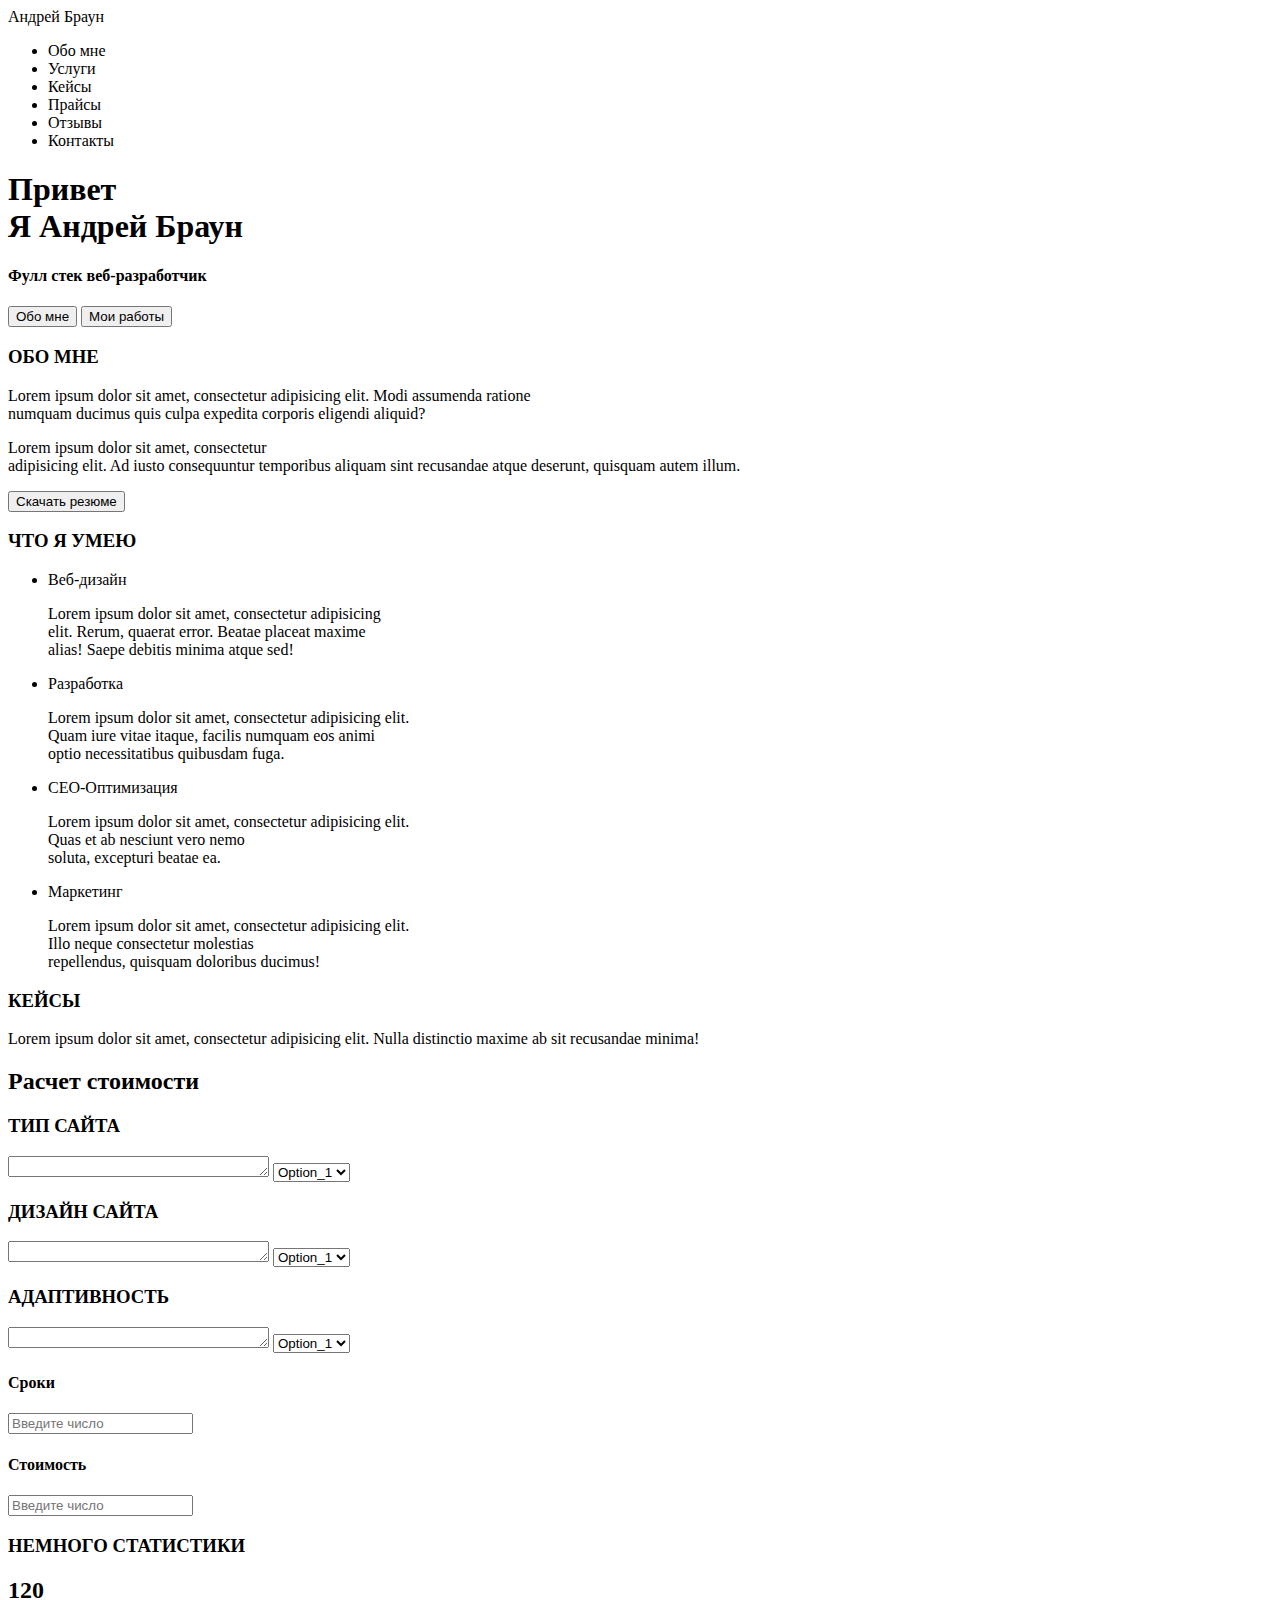
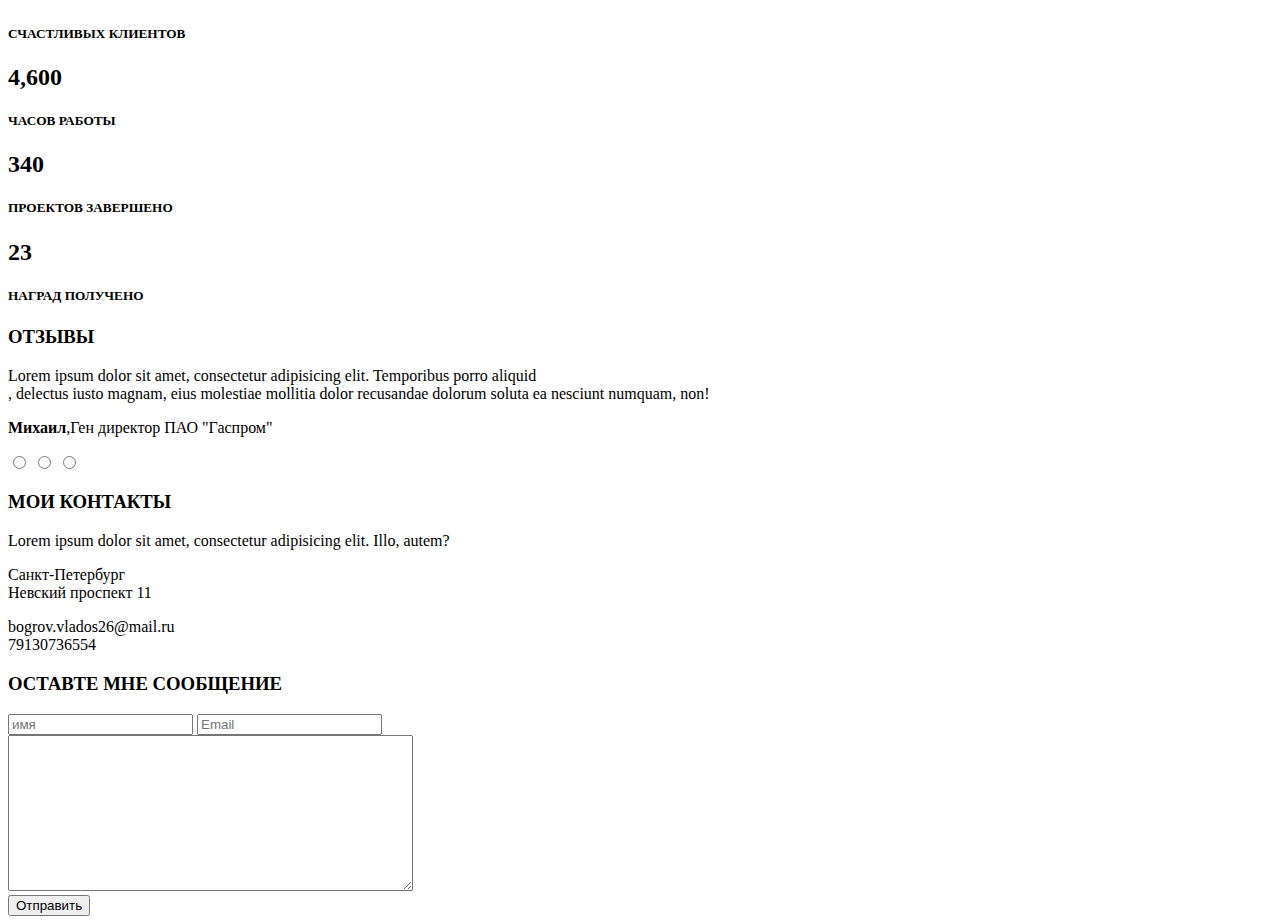
==== scr/index.html @ 611dab82 "Залил проект на сервер" ====
<!DOCTYPE html>
<html lang="en">
<head>
    <meta charset="UTF-8">
   <meta name="description"content="Это май ферст лист...">
   <meta name="author"content="Andrey">
   <meta name="robots"content="all">
   <meta property="og:title"content="Это май ферст лист...">
   <title> Андрей веб-разработчик</title>
   </head>

<body>
  <header>
      <nav>
          <div class="logo">Андрей Браун</div>
          <div class="menu">
              <ul>
                <li> Обо мне </li>
                <li> Услуги</li>
                <li>Кейсы </li>
                <li>Прайсы </li>
                <li> Отзывы</li>
                <li>Контакты </li>
              </ul>
          </div>
          </nav>
 </header>
   <div class="main"><div class="conteiner"><h1>Привет<br> Я Андрей Браун</h1> 
   <h4> Фулл стек веб-разработчик</h4>
   <input type="submit" value="Обо мне">
   <input type="submit" value="Мои работы">
   </div></div>
   <div class="main1"> 
   <h3> ОБО МНЕ</h3>
   <p> Lorem ipsum dolor sit amet, consectetur adipisicing elit. Modi assumenda ratione  <br> numquam ducimus quis culpa expedita corporis eligendi aliquid?</p>
   <p>Lorem ipsum dolor sit amet, consectetur <br>  adipisicing elit. Ad iusto consequuntur temporibus aliquam sint recusandae atque deserunt, quisquam autem illum.</p>
   <input type="submit"value="Скачать резюме">
    </div>
    <div class="main2">
        <h3> ЧТО Я УМЕЮ</h3>
        <div class="menu1"> 
        <ul>
          <li>Веб-дизайн <p>Lorem ipsum dolor sit amet, consectetur adipisicing <br> elit. Rerum, quaerat error. Beatae placeat maxime <br> alias! Saepe debitis minima atque sed!</p></li>
             
            <li>Разработка <p>Lorem ipsum dolor sit amet, consectetur adipisicing elit. <br> Quam iure vitae itaque, facilis numquam eos animi <br> optio necessitatibus quibusdam fuga.</p></li>
             
            <li>СЕО-Оптимизация <p>Lorem ipsum dolor sit amet, consectetur adipisicing elit. <br> Quas et ab nesciunt vero nemo <br> soluta, excepturi beatae ea.</p></li>
            
             <li>Маркетинг <p> Lorem ipsum dolor sit amet, consectetur adipisicing elit. <br> Illo neque consectetur molestias <br> repellendus, quisquam doloribus ducimus!</p></li>  
        </ul>
         </div>
       </div>
       <div class="main3">
       <h3> КЕЙСЫ</h3>
         <div class="menu2">  <p>Lorem ipsum dolor sit amet, consectetur adipisicing elit. Nulla distinctio maxime ab sit recusandae minima!</p></div></div>
         <div class="main4">
         <h2> Расчет стоимости</h2>
          <div class="menu3">
              <h3> ТИП САЙТА</h3>
              <form action="#">
                  <textarea name="" id="" cols="30" rows="1"  ></textarea>
                  <select name="list1" id="list">
                      <option value="op1">Option_1</option>
                        <option value="op2">Option_2</option>
                          <option value="op3">Option_3</option>
                            <option value="op4">Option_4</option>
                  </select>
              </form>
              
              <h3> ДИЗАЙН САЙТА</h3>
              <form action="#">
                  <textarea name="" id="" cols="30" rows="1"  ></textarea>
                  <select name="list2" id="list">
                      <option value="op5">Option_1</option>
                        <option value="op6">Option_2</option>
                          <option value="op7">Option_3</option>
                            <option value="op8">Option_4</option>
                  </select>
              </form>
              
              
              <h3> АДАПТИВНОСТЬ</h3>
              
              
              <form action="#">
                  <textarea name="" id="" cols="30" rows="1"  ></textarea>
                  <select name="list3" id="list">
                      <option value="op9">Option_1</option>
                        <option value="op10">Option_2</option>
                          <option value="op11">Option_3</option>
                            <option value="op12">Option_4</option>
                  </select>
              </form>
              
          </div></div>
           <div class="menu4">
               <h4> Сроки</h4>
               <form action="#">
               <input type="number" placeholder="Введите число">
               </form>
               <h4> Стоимость</h4>
               <form action="#">
                    <input type="number" placeholder="Введите число ">
               </form>
           </div>
           <div class="main4">
           <h3> НЕМНОГО СТАТИСТИКИ</h3>
            <div class="menu5">
                <h2> 120</h2>
                <h5> СЧАСТЛИВЫХ КЛИЕНТОВ</h5>
                <h2>4,600</h2>
                <h5>ЧАСОВ РАБОТЫ</h5>
                <h2>340</h2>
                <h5>ПРОЕКТОВ ЗАВЕРШЕНО</h5>
                <h2>23</h2>
                <h5>НАГРАД ПОЛУЧЕНО</h5>
            </div></div>
            <div class="main5">     <h3> ОТЗЫВЫ</h3> <div class="fish">
                    <p> Lorem ipsum dolor sit amet, consectetur adipisicing elit. Temporibus porro aliquid <br>, delectus iusto magnam, eius molestiae mollitia dolor recusandae dolorum soluta ea nesciunt numquam, non!</p>
                <p><b> Михаил</b>,Ген директор ПАО "Гаспром" </p>
                <form action="#"> <input type="radio" name="radio_input" value="1">
                <input type="radio"name="radio_input" value="2">
                <input type="radio"name="radio_input" value="3">
                
                </form>
                <div class="main6">
                   
                   <h3> МОИ КОНТАКТЫ</h3>
                       <p>Lorem ipsum dolor sit amet, consectetur adipisicing elit. Illo, autem?</p>
                    <div class="menu6">
                        <p>Санкт-Петербург <br> Невский проспект 11</p>
                        <span>bogrov.vlados26@mail.ru </span> <br>
                        <span> 79130736554</span>
                        <h3> ОСТАВТЕ МНЕ СООБЩЕНИЕ</h3>
                        <form action="#">
                            <input type="text" placeholder="имя"> 
                            <input type="text" placeholder="Email"> <br>
                            <textarea name="name_textarea" id="" cols="48" rows="10"></textarea> <br>
                            <input type="reset" value="Отправить"> <br>
                        </form>
                        
                    </div> </div>
                     </body>
</html>
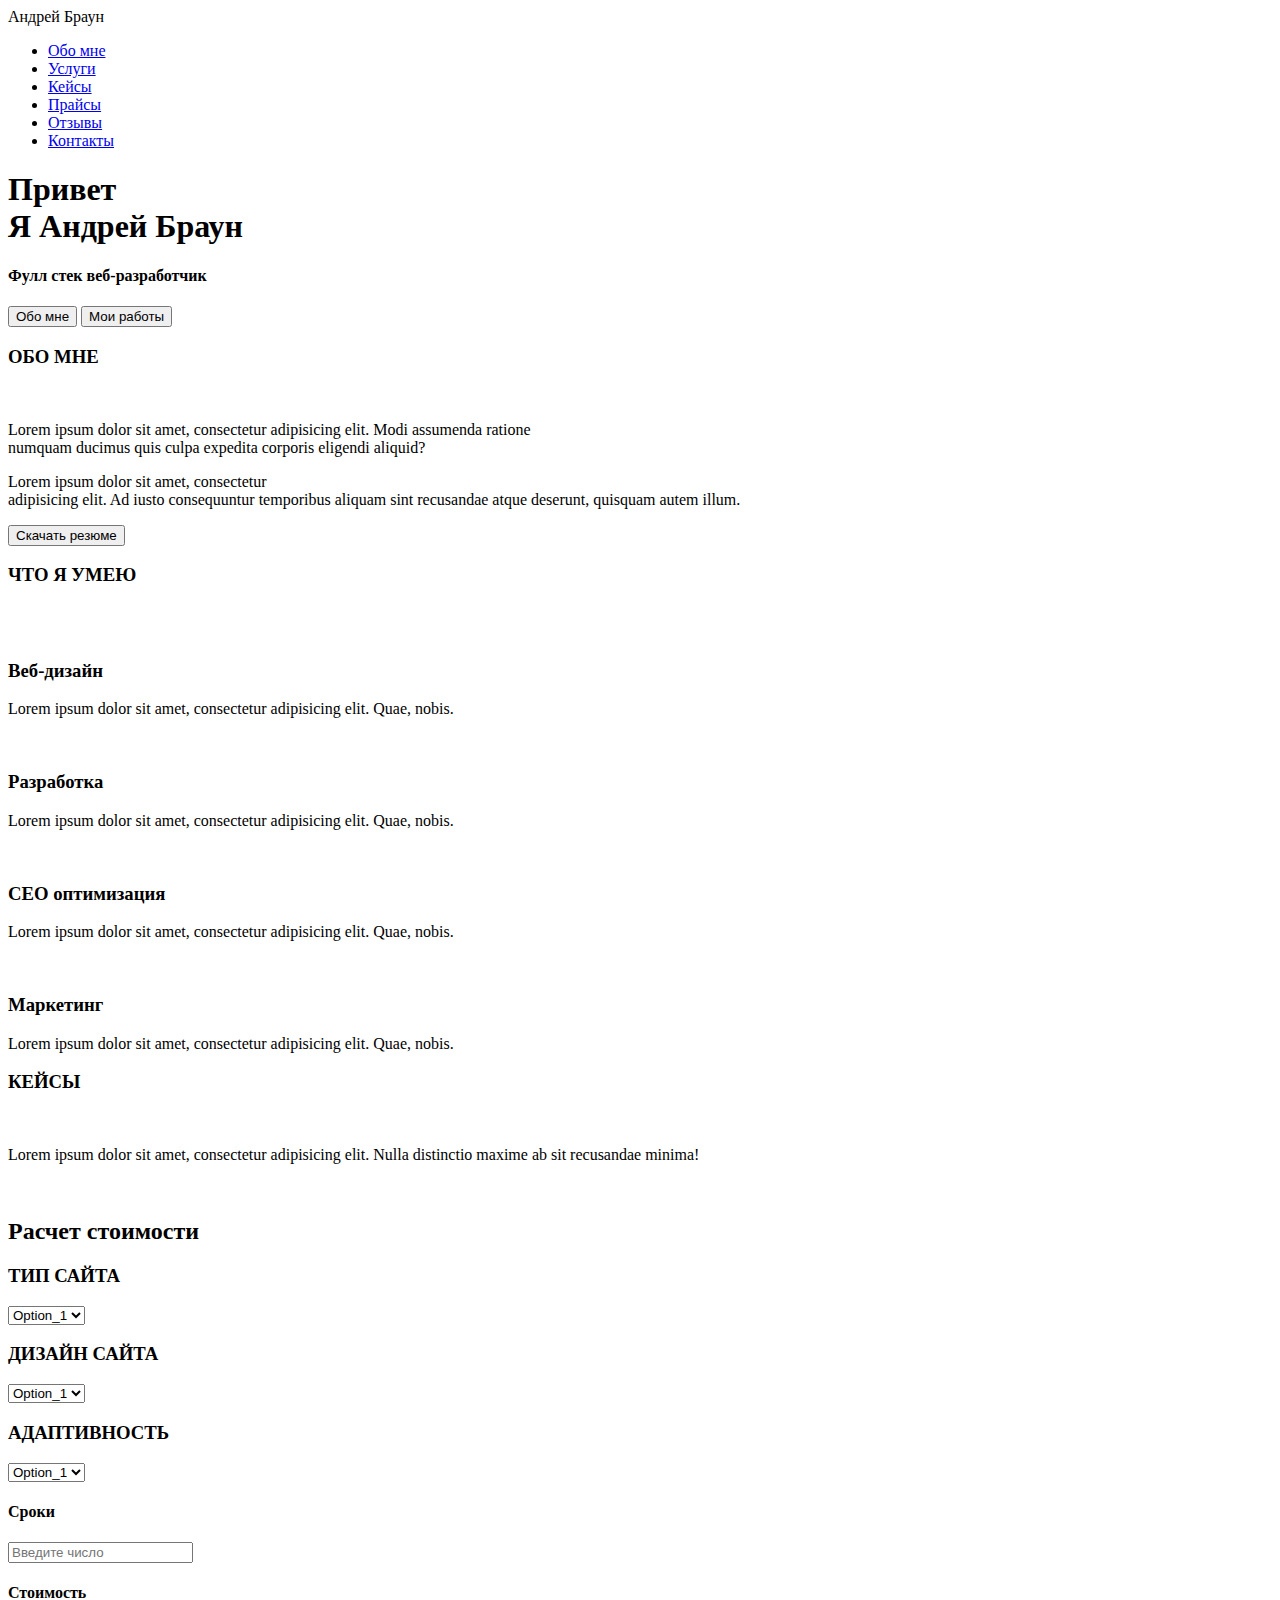
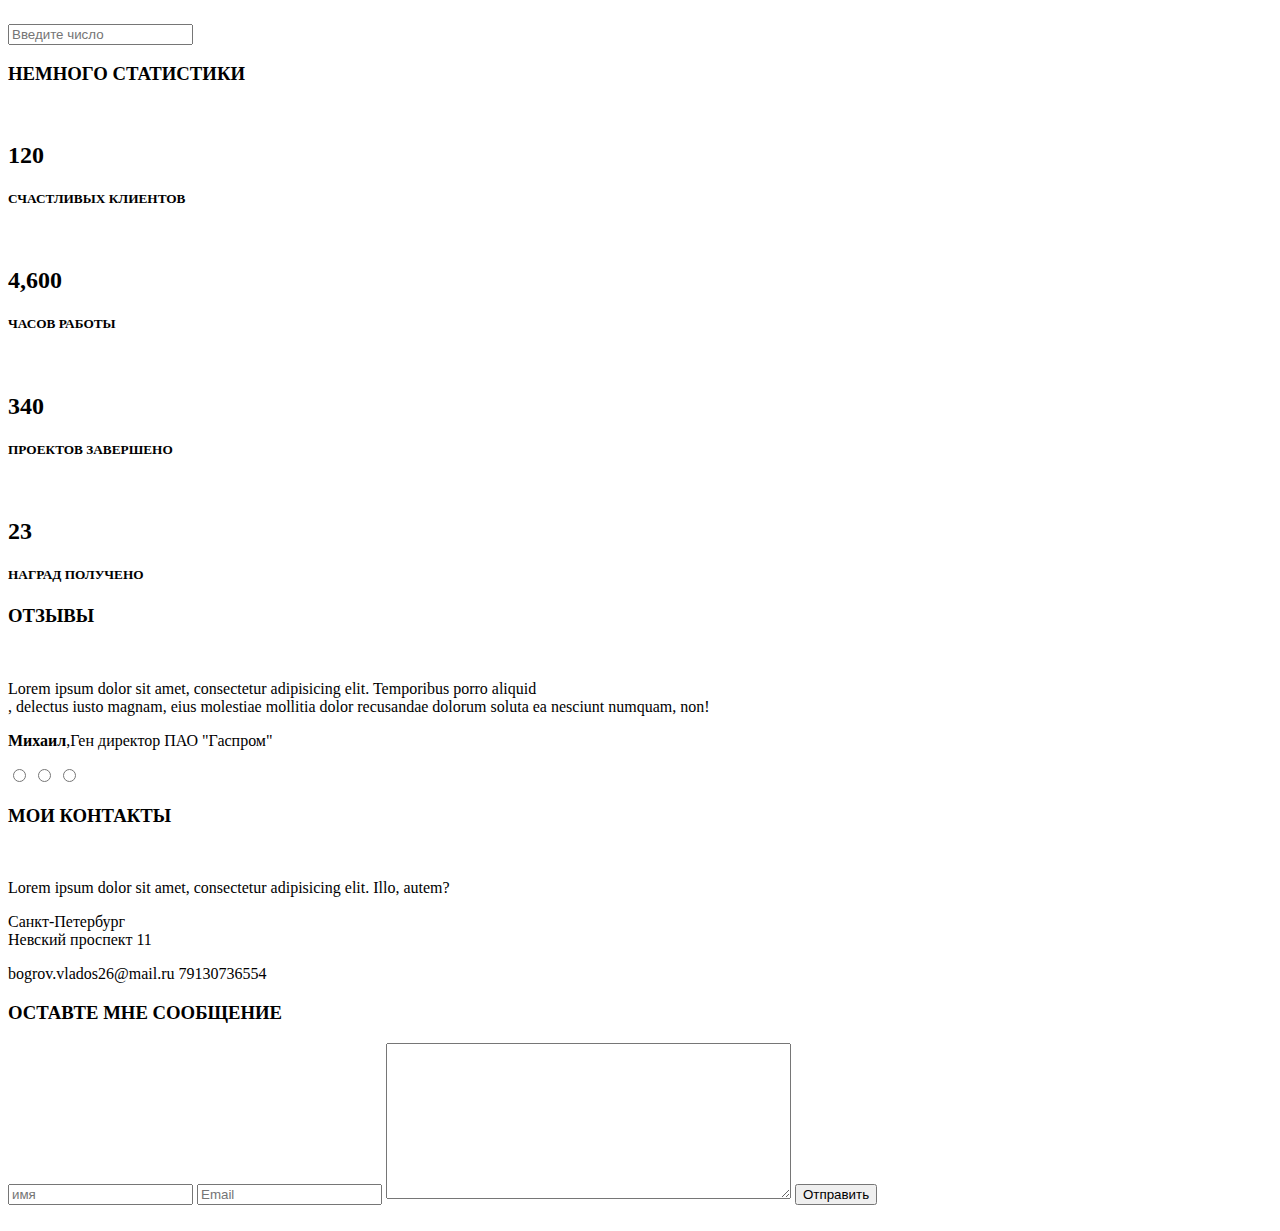
==== commit 5ea82088: "переделал проект" ====
--- a/scr/index.html
+++ b/scr/index.html
@@ -15,75 +15,80 @@
           <div class="logo">Андрей Браун</div>
           <div class="menu">
               <ul>
-                <li> Обо мне </li>
-                <li> Услуги</li>
-                <li>Кейсы </li>
-                <li>Прайсы </li>
-                <li> Отзывы</li>
-                <li>Контакты </li>
+                <li> <a href="keysik.html">Обо мне</a>  </li>
+                <li> <a href="keysik.html">Услуги</a></li>
+                <li><a href="keysik.html">Кейсы</a> </li>
+                <li><a href="keysik.html">Прайсы</a> </li>
+                <li> <a href="keysik.html">Отзывы</a></li>
+                <li><a href="keysik.html">Контакты</a> </li>
               </ul>
           </div>
           </nav>
  </header>
+  
+  
    <div class="main"><div class="conteiner"><h1>Привет<br> Я Андрей Браун</h1> 
    <h4> Фулл стек веб-разработчик</h4>
    <input type="submit" value="Обо мне">
    <input type="submit" value="Мои работы">
    </div></div>
-   <div class="main1"> 
+   <div class="about me"> 
    <h3> ОБО МНЕ</h3>
+   <div class="img"> <img src="..." alt=""> 
+   <img src="andry" alt=""></div>
    <p> Lorem ipsum dolor sit amet, consectetur adipisicing elit. Modi assumenda ratione  <br> numquam ducimus quis culpa expedita corporis eligendi aliquid?</p>
    <p>Lorem ipsum dolor sit amet, consectetur <br>  adipisicing elit. Ad iusto consequuntur temporibus aliquam sint recusandae atque deserunt, quisquam autem illum.</p>
    <input type="submit"value="Скачать резюме">
     </div>
-    <div class="main2">
+    <div class="skills">
         <h3> ЧТО Я УМЕЮ</h3>
-        <div class="menu1"> 
-        <ul>
-          <li>Веб-дизайн <p>Lorem ipsum dolor sit amet, consectetur adipisicing <br> elit. Rerum, quaerat error. Beatae placeat maxime <br> alias! Saepe debitis minima atque sed!</p></li>
-             
-            <li>Разработка <p>Lorem ipsum dolor sit amet, consectetur adipisicing elit. <br> Quam iure vitae itaque, facilis numquam eos animi <br> optio necessitatibus quibusdam fuga.</p></li>
-             
-            <li>СЕО-Оптимизация <p>Lorem ipsum dolor sit amet, consectetur adipisicing elit. <br> Quas et ab nesciunt vero nemo <br> soluta, excepturi beatae ea.</p></li>
-            
-             <li>Маркетинг <p> Lorem ipsum dolor sit amet, consectetur adipisicing elit. <br> Illo neque consectetur molestias <br> repellendus, quisquam doloribus ducimus!</p></li>  
-        </ul>
+        <img src="..." alt="">
+        <div class="skills_item">
+          <img src="..." alt="">
+           <h3>Веб-дизайн </h3>
+           <p>Lorem ipsum dolor sit amet, consectetur adipisicing elit. Quae, nobis.</p>  
          </div>
-       </div>
-       <div class="main3">
+         <div class="skills_item">
+          <img src="..." alt="">
+           <h3>Разработка </h3>
+           <p>Lorem ipsum dolor sit amet, consectetur adipisicing elit. Quae, nobis.</p>  
+         </div>
+         <div class="skills_item">
+          <img src="..." alt="">
+           <h3>СЕО оптимизация </h3>
+           <p>Lorem ipsum dolor sit amet, consectetur adipisicing elit. Quae, nobis.</p>  
+         </div>
+         <div class="skills_item">
+          <img src="..." alt="">
+           <h3>Маркетинг</h3>
+           <p>Lorem ipsum dolor sit amet, consectetur adipisicing elit. Quae, nobis.</p>  
+         </div>
+         </div>
+       <div class="keys">
        <h3> КЕЙСЫ</h3>
-         <div class="menu2">  <p>Lorem ipsum dolor sit amet, consectetur adipisicing elit. Nulla distinctio maxime ab sit recusandae minima!</p></div></div>
-         <div class="main4">
+        <img src="..." alt="">
+         <div class="window">  <p>Lorem ipsum dolor sit amet, consectetur adipisicing elit. Nulla distinctio maxime ab sit recusandae minima!</p>
+          <img src="..." alt="">
+          </div></div>
+         <div class="money">
          <h2> Расчет стоимости</h2>
-          <div class="menu3">
+          <div class="grivni">
               <h3> ТИП САЙТА</h3>
               <form action="#">
-                  <textarea name="" id="" cols="30" rows="1"  ></textarea>
                   <select name="list1" id="list">
                       <option value="op1">Option_1</option>
                         <option value="op2">Option_2</option>
                           <option value="op3">Option_3</option>
                             <option value="op4">Option_4</option>
                   </select>
-              </form>
-              
               <h3> ДИЗАЙН САЙТА</h3>
-              <form action="#">
-                  <textarea name="" id="" cols="30" rows="1"  ></textarea>
                   <select name="list2" id="list">
                       <option value="op5">Option_1</option>
                         <option value="op6">Option_2</option>
                           <option value="op7">Option_3</option>
                             <option value="op8">Option_4</option>
                   </select>
-              </form>
-              
-              
               <h3> АДАПТИВНОСТЬ</h3>
-              
-              
-              <form action="#">
-                  <textarea name="" id="" cols="30" rows="1"  ></textarea>
                   <select name="list3" id="list">
                       <option value="op9">Option_1</option>
                         <option value="op10">Option_2</option>
@@ -91,9 +96,8 @@
                             <option value="op12">Option_4</option>
                   </select>
               </form>
-              
           </div></div>
-           <div class="menu4">
+           <div class="number_big">
                <h4> Сроки</h4>
                <form action="#">
                <input type="number" placeholder="Введите число">
@@ -103,42 +107,59 @@
                     <input type="number" placeholder="Введите число ">
                </form>
            </div>
-           <div class="main4">
+           <div class="stonks">
            <h3> НЕМНОГО СТАТИСТИКИ</h3>
-            <div class="menu5">
+            <div class="nice reviews">
+               <img src="..." alt="">
                 <h2> 120</h2>
                 <h5> СЧАСТЛИВЫХ КЛИЕНТОВ</h5>
-                <h2>4,600</h2>
-                <h5>ЧАСОВ РАБОТЫ</h5>
-                <h2>340</h2>
-                <h5>ПРОЕКТОВ ЗАВЕРШЕНО</h5>
-                <h2>23</h2>
-                <h5>НАГРАД ПОЛУЧЕНО</h5>
-            </div></div>
-            <div class="main5">     <h3> ОТЗЫВЫ</h3> <div class="fish">
+                </div>
+                
+                 <div class="nice reviews">
+               <img src="..." alt="">
+                <h2> 4,600</h2>
+                <h5> ЧАСОВ РАБОТЫ</h5>
+                </div>
+                
+                 <div class="nice reviews">
+               <img src="..." alt="">
+                <h2> 340</h2>
+                <h5> ПРОЕКТОВ ЗАВЕРШЕНО</h5>
+                </div>
+                
+                 <div class="nice reviews">
+               <img src="..." alt="">
+                <h2> 23</h2>
+                <h5> НАГРАД ПОЛУЧЕНО</h5>
+                </div>
+                
+                </div>
+            <div class="reviews">     <h3> ОТЗЫВЫ</h3> <img src="..." alt=""> <img src="..." alt="">  <div class="fish text">
                     <p> Lorem ipsum dolor sit amet, consectetur adipisicing elit. Temporibus porro aliquid <br>, delectus iusto magnam, eius molestiae mollitia dolor recusandae dolorum soluta ea nesciunt numquam, non!</p>
                 <p><b> Михаил</b>,Ген директор ПАО "Гаспром" </p>
                 <form action="#"> <input type="radio" name="radio_input" value="1">
                 <input type="radio"name="radio_input" value="2">
                 <input type="radio"name="radio_input" value="3">
-                
                 </form>
-                <div class="main6">
-                   
+                </div>
+                </div>
+                <div class="contacts">
                    <h3> МОИ КОНТАКТЫ</h3>
+                      <img src="..." alt="">
                        <p>Lorem ipsum dolor sit amet, consectetur adipisicing elit. Illo, autem?</p>
-                    <div class="menu6">
+                    <div class="data">
                         <p>Санкт-Петербург <br> Невский проспект 11</p>
-                        <span>bogrov.vlados26@mail.ru </span> <br>
+                        <span>bogrov.vlados26@mail.ru </span> 
                         <span> 79130736554</span>
                         <h3> ОСТАВТЕ МНЕ СООБЩЕНИЕ</h3>
                         <form action="#">
                             <input type="text" placeholder="имя"> 
-                            <input type="text" placeholder="Email"> <br>
-                            <textarea name="name_textarea" id="" cols="48" rows="10"></textarea> <br>
-                            <input type="reset" value="Отправить"> <br>
-                        </form>
-                        
-                    </div> </div>
-                     </body>
+                            <input type="text" placeholder="Email"> 
+                            <textarea name="name_textarea" id="" cols="48" rows="10"></textarea> 
+                            <input type="reset" value="Отправить">
+                            <div class="maps"> <img src="..." alt=""></div> 
+                        </form>    
+                    </div> 
+                    </div>
+             </body>
 </html> 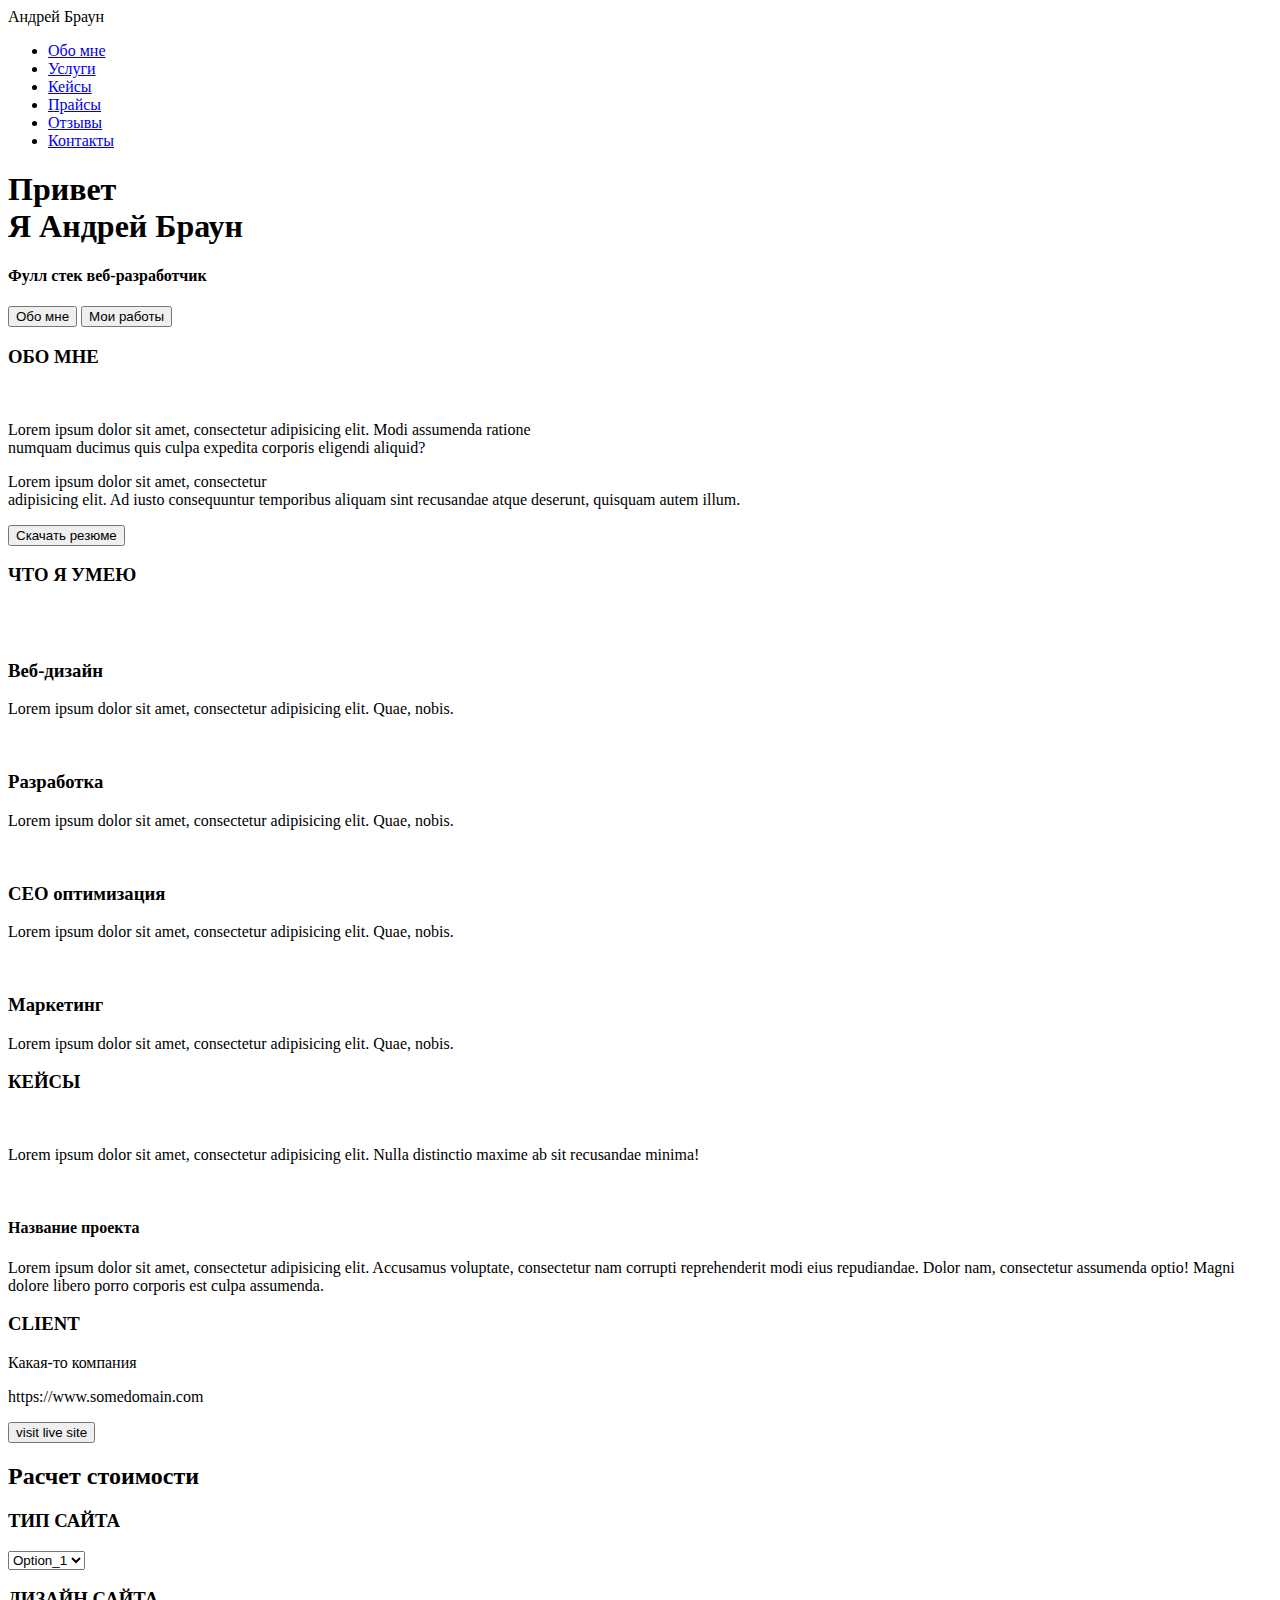
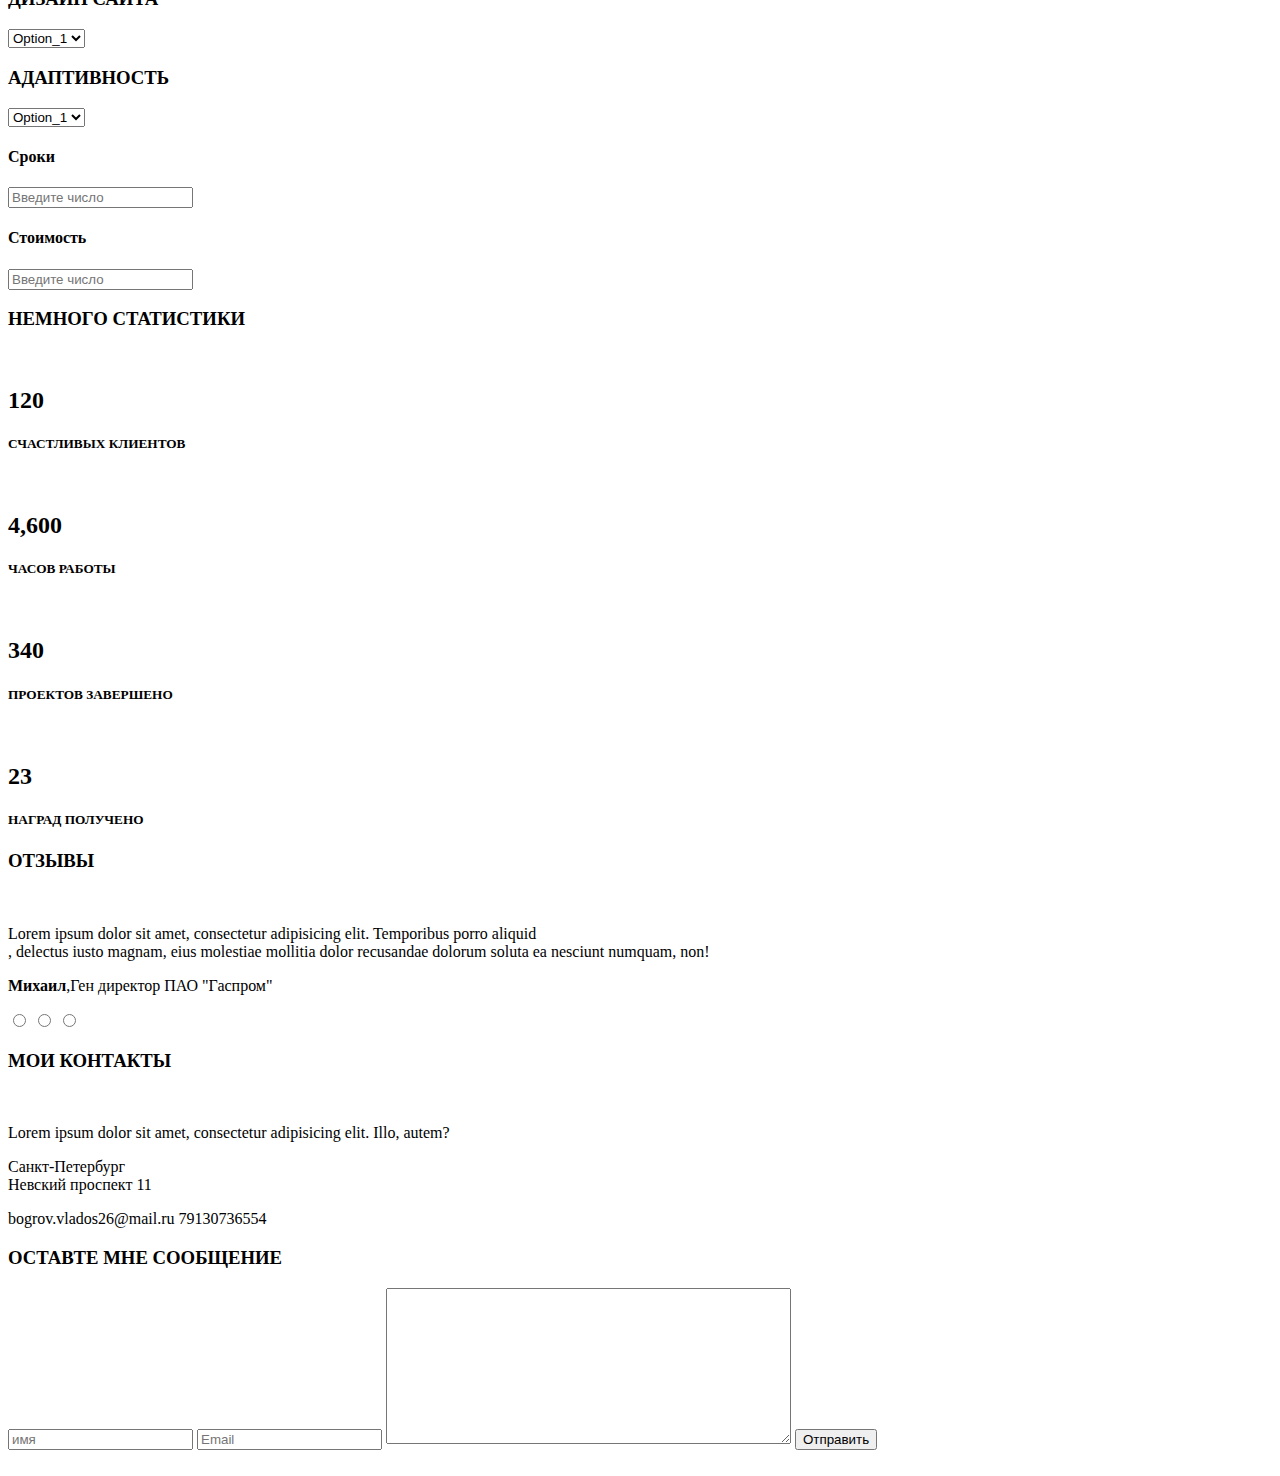
==== commit fe3885fe: "добавил текстовые блоки под кейсом" ====
--- a/scr/index.html
+++ b/scr/index.html
@@ -69,7 +69,17 @@
         <img src="..." alt="">
          <div class="window">  <p>Lorem ipsum dolor sit amet, consectetur adipisicing elit. Nulla distinctio maxime ab sit recusandae minima!</p>
           <img src="..." alt="">
-          </div></div>
+           </div>
+           <div clsss="window_2"> <h4> Название проекта</h4> <p>Lorem ipsum dolor sit amet, consectetur adipisicing elit. Accusamus voluptate, consectetur nam corrupti reprehenderit modi eius repudiandae. Dolor nam, consectetur assumenda optio! Magni dolore libero porro corporis est culpa assumenda.</p></div>
+           <div class="silka"> <h3>CLIENT</h3> <p> Какая-то компания</p>
+           </div>
+           <div class="website"> <p>https://www.somedomain.com</p>
+           <input type="submit" value="visit live site"> 
+           </div>
+           
+           
+           
+           </div>
          <div class="money">
          <h2> Расчет стоимости</h2>
           <div class="grivni">
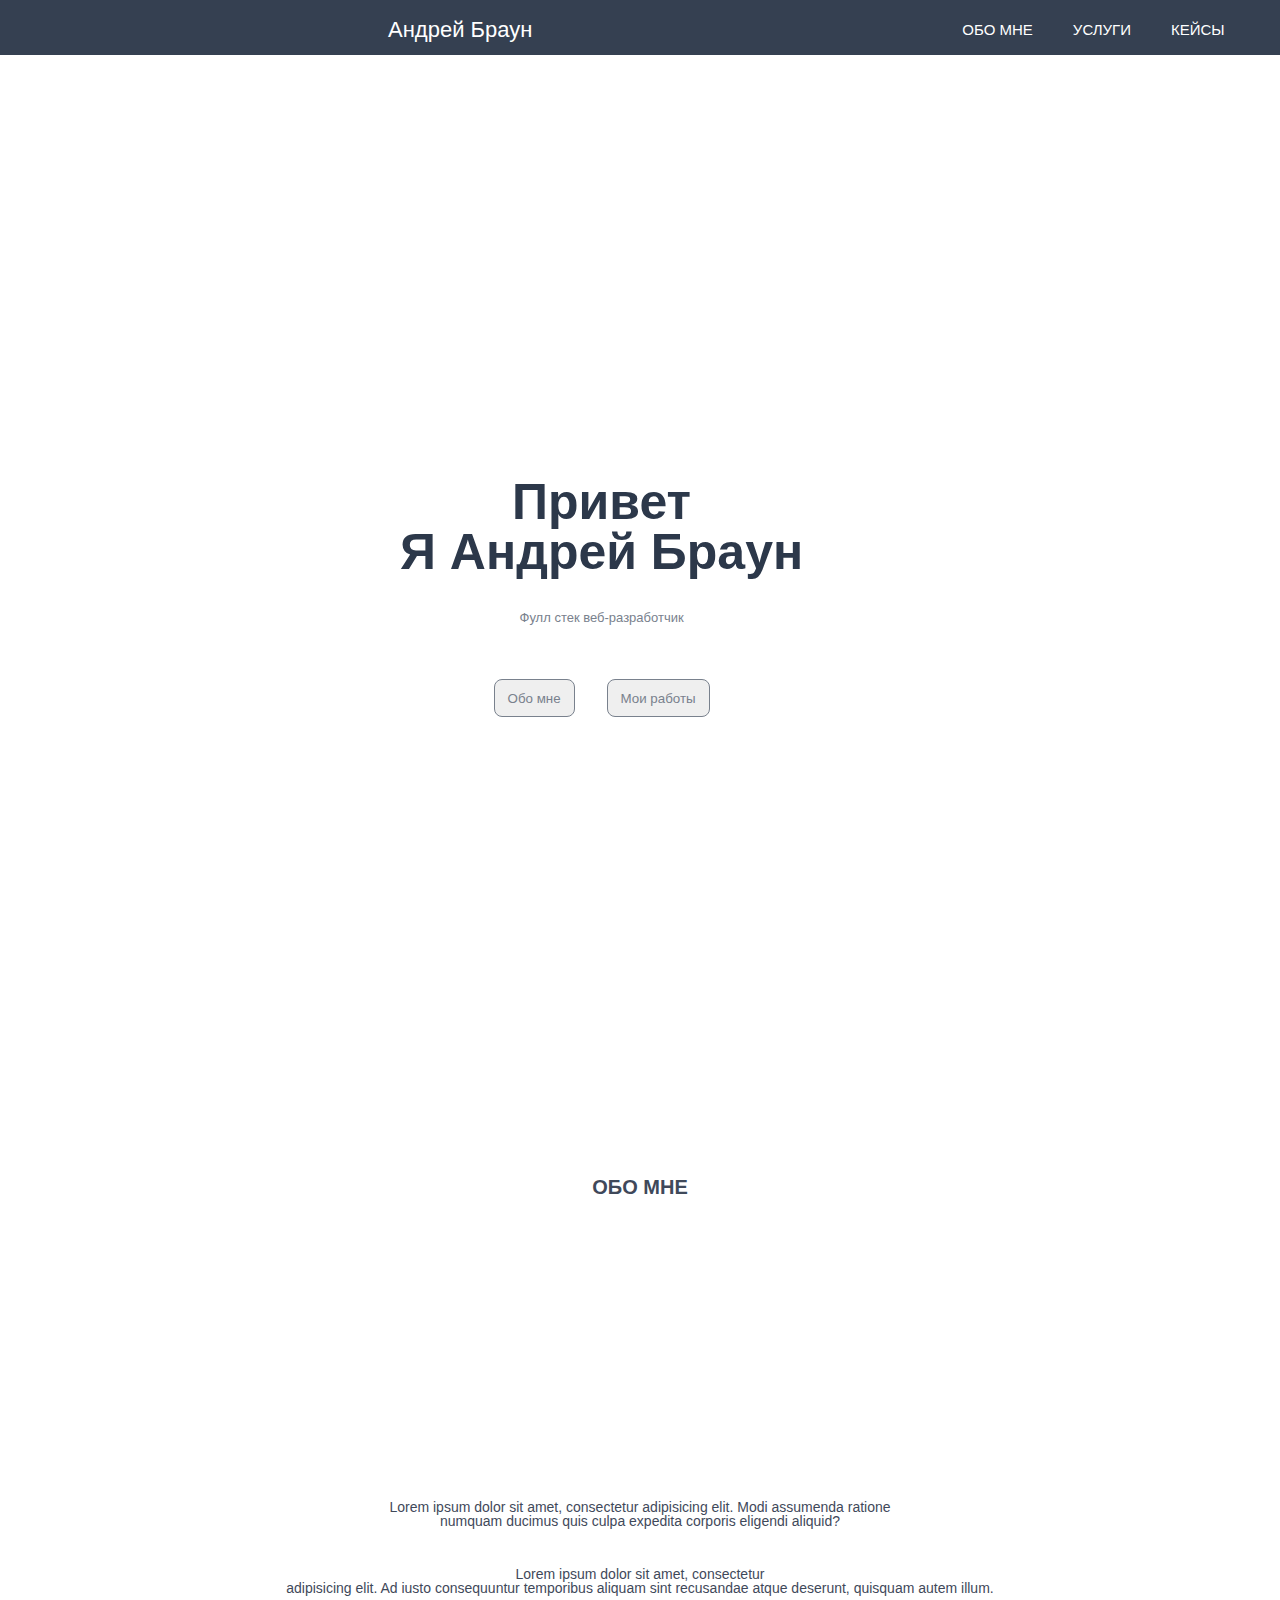
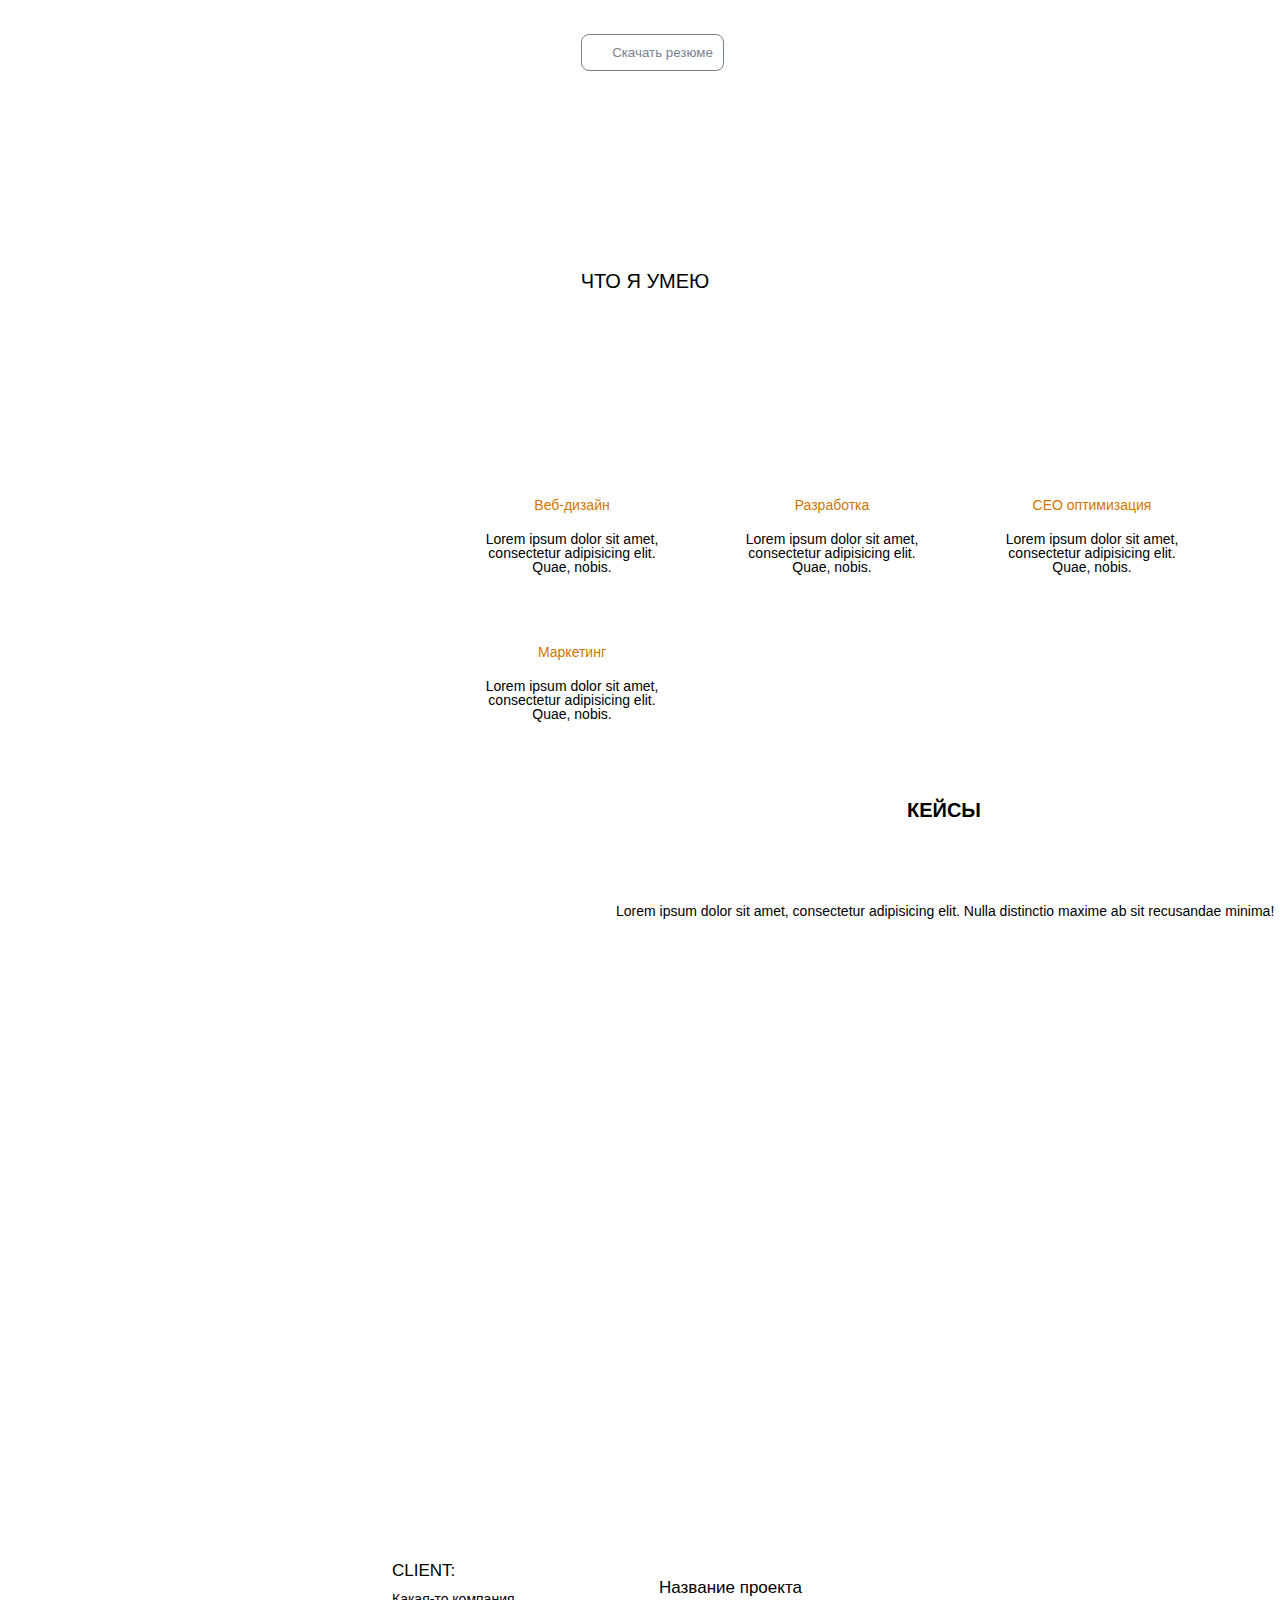
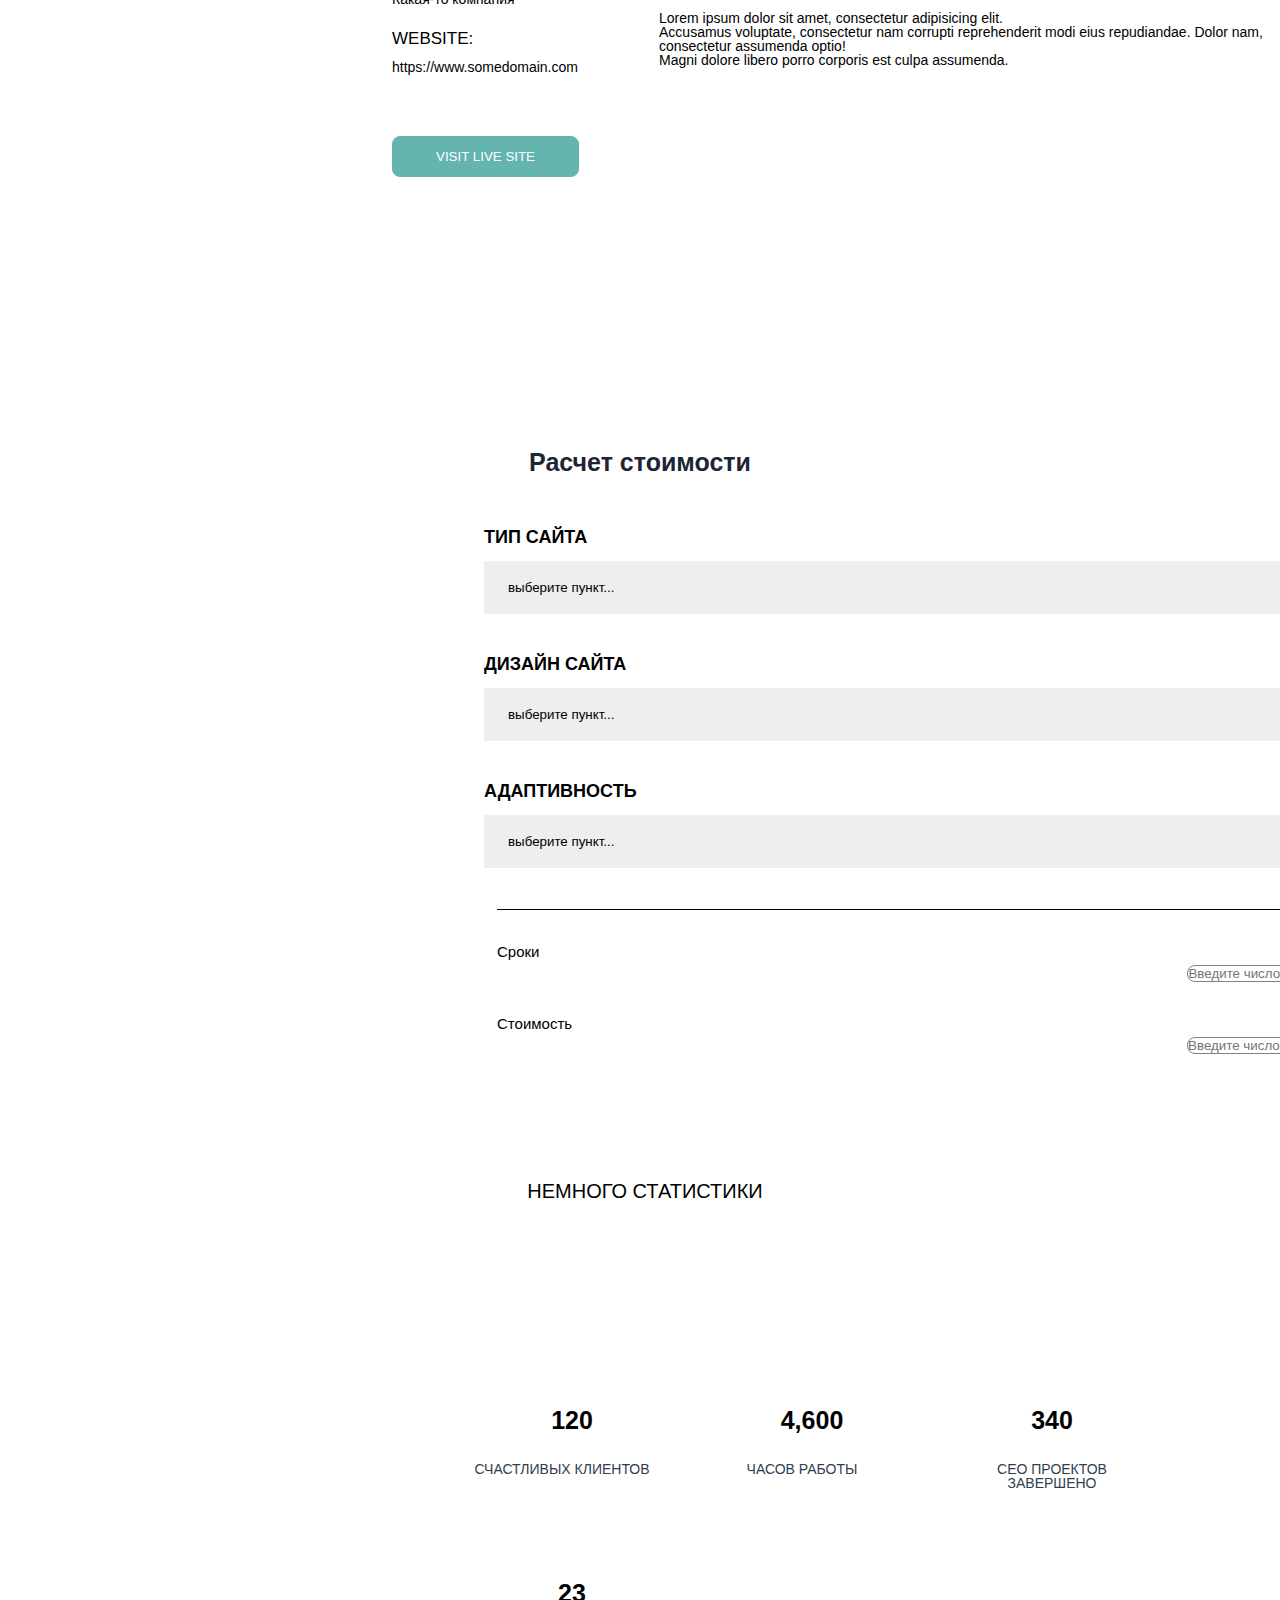
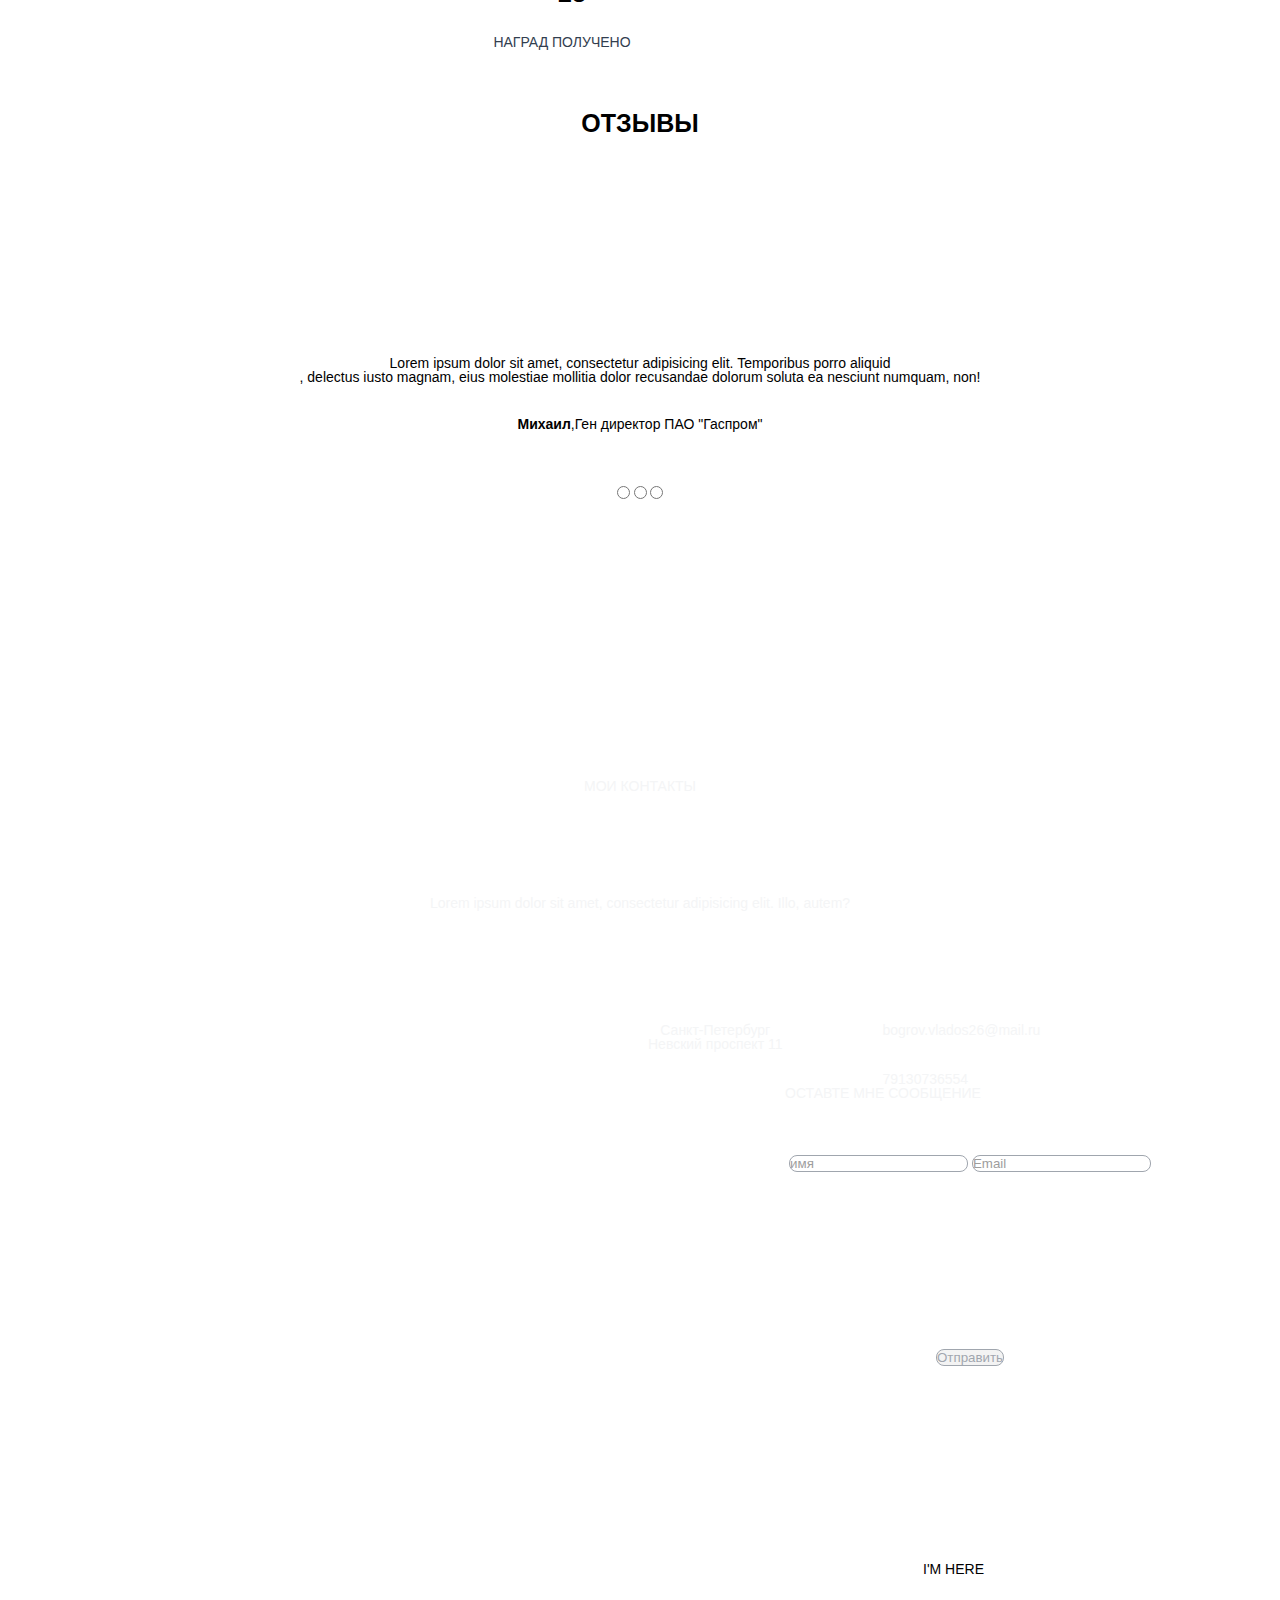
==== commit 99eeb765: "вставил scr" ====
--- a/scr/index.html
+++ b/scr/index.html
@@ -7,6 +7,10 @@
    <meta name="robots"content="all">
    <meta property="og:title"content="Это май ферст лист...">
    <title> Андрей веб-разработчик</title>
+   <link rel="stylesheet" href="css/reset.css">
+   <link rel="stylesheet" href="css/style1.css">
+   
+   
    </head>
 
 <body>
@@ -15,161 +19,233 @@
           <div class="logo">Андрей Браун</div>
           <div class="menu">
               <ul>
-                <li> <a href="keysik.html">Обо мне</a>  </li>
-                <li> <a href="keysik.html">Услуги</a></li>
-                <li><a href="keysik.html">Кейсы</a> </li>
-                <li><a href="keysik.html">Прайсы</a> </li>
-                <li> <a href="keysik.html">Отзывы</a></li>
-                <li><a href="keysik.html">Контакты</a> </li>
-              </ul>
+                <li>Обо мне</li>
+                <li> Услуги</li>
+                <li>Кейсы </li>
+                <li>Прайсы </li>
+                <li> Отзывы</li>
+                <li>Контакты </li>
+              </ul> 
+              
           </div>
           </nav>
  </header>
   
   
-   <div class="main"><div class="conteiner"><h1>Привет<br> Я Андрей Браун</h1> 
+   <div class="main">
+   <div class="conteiner">
+   <div class="boy"></div>
+   <h1>Привет<br> Я Андрей Браун</h1> 
    <h4> Фулл стек веб-разработчик</h4>
-   <input type="submit" value="Обо мне">
-   <input type="submit" value="Мои работы">
+   <input class="my" type="submit" value="Обо мне">
+   <input class="job" type="submit" value="Мои работы">
    </div></div>
-   <div class="about me"> 
-   <h3> ОБО МНЕ</h3>
+   
+   
+   <div class="about_me"> 
+   <div class=" about_me_conteiner">
+   <h3 class="bordery"> ОБО МНЕ</h3>
    <div class="img"> <img src="..." alt=""> 
-   <img src="andry" alt=""></div>
-   <p> Lorem ipsum dolor sit amet, consectetur adipisicing elit. Modi assumenda ratione  <br> numquam ducimus quis culpa expedita corporis eligendi aliquid?</p>
-   <p>Lorem ipsum dolor sit amet, consectetur <br>  adipisicing elit. Ad iusto consequuntur temporibus aliquam sint recusandae atque deserunt, quisquam autem illum.</p>
-   <input type="submit"value="Скачать резюме">
+   </div>
+   <div class=" andry"> <img src="img/my%20photo.png" alt=""></div>
+  <div class="water"> <p > Lorem ipsum dolor sit amet, consectetur adipisicing elit. Modi assumenda ratione  <br> numquam ducimus quis culpa expedita corporis eligendi aliquid?</p>
+   <p class="fire">Lorem ipsum dolor sit amet, consectetur <br>  adipisicing elit. Ad iusto consequuntur temporibus aliquam sint recusandae atque deserunt, quisquam autem illum.</p></div>
+  
+  <input class="knopka" type="submit"value="Скачать резюме">
+   </div>
     </div>
+    
+    
+    
+    
     <div class="skills">
-        <h3> ЧТО Я УМЕЮ</h3>
-        <img src="..." alt="">
-        <div class="skills_item">
-          <img src="..." alt="">
-           <h3>Веб-дизайн </h3>
-           <p>Lorem ipsum dolor sit amet, consectetur adipisicing elit. Quae, nobis.</p>  
-         </div>
-         <div class="skills_item">
-          <img src="..." alt="">
-           <h3>Разработка </h3>
-           <p>Lorem ipsum dolor sit amet, consectetur adipisicing elit. Quae, nobis.</p>  
-         </div>
-         <div class="skills_item">
-          <img src="..." alt="">
-           <h3>СЕО оптимизация </h3>
-           <p>Lorem ipsum dolor sit amet, consectetur adipisicing elit. Quae, nobis.</p>  
-         </div>
-         <div class="skills_item">
-          <img src="..." alt="">
-           <h3>Маркетинг</h3>
-           <p>Lorem ipsum dolor sit amet, consectetur adipisicing elit. Quae, nobis.</p>  
-         </div>
-         </div>
+       <div class="im"> <h3> ЧТО Я УМЕЮ</h3></div>
+        <img class=" zagolovok" src="..." alt="">
+       <div class="skillsmen"> 
+         <div class="skills_item">
+           <div class="noyt"><img src="..." alt=""> </div>
+           <h3 class="orange">Веб-дизайн </h3>
+          
+           <p>Lorem ipsum dolor sit amet, consectetur adipisicing elit. Quae, nobis.</p>  
+         </div>
+         <div class="skills_item">
+         
+          <div class="znak"> <img src="..." alt=""></div>
+           <h3 class="orange">Разработка </h3>
+           
+           <p>Lorem ipsum dolor sit amet, consectetur adipisicing elit. Quae, nobis.</p>  
+         </div>
+         <div class="skills_item">
+         <div class="raketa">  <img src="..." alt=""></div>
+           <h3 class="orange">СЕО оптимизация </h3>
+          
+           <p>Lorem ipsum dolor sit amet, consectetur adipisicing elit. Quae, nobis.</p>  
+         </div>
+         <div class="skills_item">
+           <div class="gramofon"> <img src="..." alt="">
+           </div>
+           <h3 class="orange">Маркетинг</h3>
+           <p>Lorem ipsum dolor sit amet, consectetur adipisicing elit. Quae, nobis.</p>  
+         </div></div>
+         </div>
+         
+         
+         
+         
        <div class="keys">
-       <h3> КЕЙСЫ</h3>
-        <img src="..." alt="">
-         <div class="window">  <p>Lorem ipsum dolor sit amet, consectetur adipisicing elit. Nulla distinctio maxime ab sit recusandae minima!</p>
-          <img src="..." alt="">
-           </div>
-           <div clsss="window_2"> <h4> Название проекта</h4> <p>Lorem ipsum dolor sit amet, consectetur adipisicing elit. Accusamus voluptate, consectetur nam corrupti reprehenderit modi eius repudiandae. Dolor nam, consectetur assumenda optio! Magni dolore libero porro corporis est culpa assumenda.</p></div>
-           <div class="silka"> <h3>CLIENT</h3> <p> Какая-то компания</p>
-           </div>
-           <div class="website"> <p>https://www.somedomain.com</p>
-           <input type="submit" value="visit live site"> 
-           </div>
-           
-           
-           
-           </div>
+       <h3 class=" boxic"> КЕЙСЫ</h3>
+       
+       <div class=" cherta"> <img src="..." alt=""></div>
+       
+        
+            <div class="minisait"> <div class="window">  <p>Lorem ipsum dolor sit amet, consectetur adipisicing elit. Nulla distinctio maxime ab sit recusandae minima!</p>
+           </div> <div class="foto"><img src="..." alt=""></div>
+           </div>
+          <div class="tegi"> <div class="silka"> <h3 class="qlient" >CLIENT:</h3> <p> Какая-то компания</p>
+           </div>
+            <div class="website"> <h3 class="qlient"> WEBSITE:</h3> <p> https://www.somedomain.com</p>
+           <input class="qnopiuos" type="submit" value="VISIT LIVE SITE"> 
+           </div></div>
+           <div clsss="window_two"> <h4 class="grey"> Название проекта</h4> <p >Lorem ipsum dolor sit amet, consectetur adipisicing elit. <br> Accusamus voluptate, consectetur nam corrupti reprehenderit modi eius repudiandae. Dolor nam, consectetur assumenda optio! <br> Magni dolore libero porro corporis est culpa assumenda.</p></div>
+          
+           </div>
+           
+           
+           
+           
          <div class="money">
-         <h2> Расчет стоимости</h2>
+         <h2 class="cash" > Расчет стоимости</h2>
           <div class="grivni">
-              <h3> ТИП САЙТА</h3>
+              <h3 class="facktor"> ТИП САЙТА</h3>
               <form action="#">
-                  <select name="list1" id="list">
-                      <option value="op1">Option_1</option>
-                        <option value="op2">Option_2</option>
-                          <option value="op3">Option_3</option>
-                            <option value="op4">Option_4</option>
+                  <select  class="lager" name="list1" id="list">
+                      <option value="op1">выберите пункт...</option>
+                        <option value="op2">Option_1</option>
+                          <option value="op3">Option_2</option>
+                            <option value="op4">Option_3</option>
                   </select>
-              <h3> ДИЗАЙН САЙТА</h3>
-                  <select name="list2" id="list">
-                      <option value="op5">Option_1</option>
-                        <option value="op6">Option_2</option>
-                          <option value="op7">Option_3</option>
-                            <option value="op8">Option_4</option>
+              <h3 class="facktor"> ДИЗАЙН САЙТА</h3>
+                  <select  class="lager" name="list2" id="list">
+                      <option value="op5">выберите пункт...</option>
+                        <option value="op6">Option_1</option>
+                          <option value="op7">Option_2</option>
+                            <option value="op8">Option_3</option>
                   </select>
-              <h3> АДАПТИВНОСТЬ</h3>
-                  <select name="list3" id="list">
-                      <option value="op9">Option_1</option>
-                        <option value="op10">Option_2</option>
-                          <option value="op11">Option_3</option>
-                            <option value="op12">Option_4</option>
+              <h3 class="facktor"> АДАПТИВНОСТЬ</h3>
+                  <select  class="lager" name="list3" id="list">
+                      <option value="op9">выберите пункт...</option>
+                        <option value="op10">Option_1</option>
+                          <option value="op11">Option_2</option>
+                            <option value="op12">Option_3</option>
                   </select>
               </form>
           </div></div>
            <div class="number_big">
-               <h4> Сроки</h4>
+               <h4 class="sroqu"> Сроки</h4>
                <form action="#">
-               <input type="number" placeholder="Введите число">
+               <input class="november" type="number" placeholder="Введите число">
                </form>
-               <h4> Стоимость</h4>
+               <h4 class="dengi"> Стоимость</h4>
                <form action="#">
-                    <input type="number" placeholder="Введите число ">
+                    <input class="december" type="number" placeholder="Введите число ">
                </form>
            </div>
-           <div class="stonks">
-           <h3> НЕМНОГО СТАТИСТИКИ</h3>
-            <div class="nice reviews">
-               <img src="..." alt="">
-                <h2> 120</h2>
-                <h5> СЧАСТЛИВЫХ КЛИЕНТОВ</h5>
-                </div>
-                
-                 <div class="nice reviews">
-               <img src="..." alt="">
-                <h2> 4,600</h2>
-                <h5> ЧАСОВ РАБОТЫ</h5>
-                </div>
-                
-                 <div class="nice reviews">
-               <img src="..." alt="">
-                <h2> 340</h2>
-                <h5> ПРОЕКТОВ ЗАВЕРШЕНО</h5>
-                </div>
-                
-                 <div class="nice reviews">
-               <img src="..." alt="">
-                <h2> 23</h2>
-                <h5> НАГРАД ПОЛУЧЕНО</h5>
-                </div>
-                
-                </div>
-            <div class="reviews">     <h3> ОТЗЫВЫ</h3> <img src="..." alt=""> <img src="..." alt="">  <div class="fish text">
+           
+           
+    <div class="stonks">
+       <div class="iminem"> <h3> НЕМНОГО СТАТИСТИКИ</h3></div>
+        <img class=" zagolovokН" src="..." alt="">
+       <div class="mistergod"> 
+         <div class="dostijeniy">
+           <div class="face"><img src="..." alt=""> </div>
+           <h2 class="hiegs">120</h2>
+           <h5 class="yellow">СЧАСТЛИВЫХ КЛИЕНТОВ </h5>
+          
+             
+         </div>
+         <div class="dostijeniy">
+         
+          <div class="simvol"> <img src="..." alt=""></div>
+          <h2 class="hiegs">4,600</h2>
+           <h5 class="yellow">ЧАСОВ РАБОТЫ </h5>
+           
+            
+         </div>
+         <div class="dostijeniy">
+         <div class="galochka">  <img src="..." alt=""></div>
+          <h2 class="osoben">340</h2>
+           <h5 class="yellow">СЕО ПРОЕКТОВ ЗАВЕРШЕНО </h5>
+          
+           
+         </div>
+         <div class="dostijeniy">
+           <div class="cybok"> <img src="..." alt="">
+           </div>
+           <h2 class="hiegs">23</h2>
+           <h5 class="yellow">НАГРАД ПОЛУЧЕНО</h5>
+           
+         </div></div>
+         </div>
+         
+                
+               
+            <div class="reviews">   
+         <h3 class="qte"> ОТЗЫВЫ</h3> <div class="imag"><img  src="..." alt=""> <img src="..." alt="">  </div>
+                   <div class="fish text">
                     <p> Lorem ipsum dolor sit amet, consectetur adipisicing elit. Temporibus porro aliquid <br>, delectus iusto magnam, eius molestiae mollitia dolor recusandae dolorum soluta ea nesciunt numquam, non!</p>
-                <p><b> Михаил</b>,Ген директор ПАО "Гаспром" </p>
-                <form action="#"> <input type="radio" name="radio_input" value="1">
-                <input type="radio"name="radio_input" value="2">
-                <input type="radio"name="radio_input" value="3">
+                <p class="class"><b> Михаил</b>,Ген директор ПАО "Гаспром" </p>
+                <form  action="#">
+                 <input class="radiox" type="radio" name="radio_input" value="1">
+                <input class="radiox" type="radio"name="radio_input" value="2">
+                <input class="radiox" type="radio"name="radio_input" value="3">
                 </form>
                 </div>
                 </div>
+                
+                
+                
+                
                 <div class="contacts">
-                   <h3> МОИ КОНТАКТЫ</h3>
-                      <img src="..." alt="">
-                       <p>Lorem ipsum dolor sit amet, consectetur adipisicing elit. Illo, autem?</p>
+                  <div class="mycontacts"> <h3> МОИ КОНТАКТЫ</h3>
+                     </div>
+                     <div class="kartinocka"> <img src="..." alt="">
+                      </div>
+                       <div class="posledniy">Lorem ipsum dolor sit amet, consectetur adipisicing elit. Illo, autem?
+                       </div>
                     <div class="data">
-                        <p>Санкт-Петербург <br> Невский проспект 11</p>
-                        <span>bogrov.vlados26@mail.ru </span> 
-                        <span> 79130736554</span>
-                        <h3> ОСТАВТЕ МНЕ СООБЩЕНИЕ</h3>
-                        <form action="#">
+                       <div class="geodan">
+                 <div class="rofl"> <div class="geo"> <img src="..." alt=""></div>
+                      Санкт-Петербург <br> Невский проспект 11
+                       </div>
+                        <div class="rofl"><div class="convert"> <img src="..." alt=""></div>
+                        bogrov.vlados26@mail.ru
+                       
+                         </div> 
+                        <div class="rofl"> <div class="tryba"> <img src="..." alt=""></div>
+                        79130736554
+                        </div>
+                         <div class="smsy">
+                         ОСТАВТЕ МНЕ СООБЩЕНИЕ
+                        </div>
+                        </div> 
+                        
+                        
+                   <div class=" cnoks"> <form action="#">
                             <input type="text" placeholder="имя"> 
                             <input type="text" placeholder="Email"> 
-                            <textarea name="name_textarea" id="" cols="48" rows="10"></textarea> 
+                            <textarea name="name_textarea" id="" cols="71" rows="8"></textarea> 
                             <input type="reset" value="Отправить">
-                            <div class="maps"> <img src="..." alt=""></div> 
-                        </form>    
-                    </div> 
-                    </div>
+                            
+                        </form> 
+                        </div> 
+                         </div> 
+                         </div>
+                          <div class="maps"> <img src="..." alt=""> <img src="" alt="">
+                          <div class="zdec">I'M HERE</div>
+                           </div>
+                          <div class="endimg">
+                              <img src="..." alt="">
+                          </div>
+                    
              </body>
 </html> --- a/scr/css/style1.css
+++ b/scr/css/style1.css
@@ -0,0 +1,514 @@
+body{
+    font-family: Arial;
+}
+nav{
+    background-color: #354051;
+   max-height: 55px;
+   width: 100%; 
+    float: left;
+}
+.logo{
+    float:left;
+    margin-left: 388px;
+    line-height: 60px;
+    font-size: 22px;
+    color: white;
+    margin-right: 430px; 
+}
+.menu li{
+    float: left;
+    margin-right: 40px;
+    line-height: 60px;
+    color: #fff ;
+    text-transform: uppercase;
+    font-size: 15px;
+}
+.main{
+    float: left;
+    width: 100%;
+    height: 1022px;
+     background: url(../img/%D0%9F%D0%B0%D1%80%D0%B5%D0%BD%D1%8C.png)90% 100%/auto 85% no-repeat,  url(../img/%D1%84%D0%BE%D0%BD.jpg) center/cover no-repeat;
+    margin-bottom: 100px;
+}
+.conteiner{
+   float: left;
+    
+    text-align:center;
+    margin-top: 422px;
+    margin-left: 400px;
+}
+
+h1{
+    
+    font-size: 50px;
+    font-weight:  700;
+    color: #2c384a;
+    
+}
+h4{
+   
+    margin-top: 34px;
+    font-size: 13px;
+    color: #79818d;
+}
+input{
+   
+    margin-top: 55px;
+   border: 1px solid #79818d;
+    border-radius: 8px;
+      color: #79818d;
+}
+.my{
+   
+   margin-right: 28px;
+    padding: 0px 13px 0px 13px;
+    height: 38px;
+    text-align: 38px;
+}
+.job{
+    
+    padding: 0px 13px 0px 13px;
+    height: 38px;
+    text-align: 38px; 
+    
+}
+.about_me{
+
+   color: #3f495a;
+  text-align: center;
+    
+}
+.about_me_conteiner{
+    
+    width: 740px;
+    margin: 0 auto;
+}
+.bordery{
+   
+    font-size: 20px;
+    font-weight: 580;
+    margin-bottom: 20px;   
+}
+.img{
+     background: url(../img/%D0%A7%D0%B5%D1%80%D1%82%D0%B0%20%D0%B7%D0%B0%D0%B3%D0%BE%D0%BB%D0%BE%D0%B2%D0%BA%D0%B0.png)  ;
+    border-radius: 2px;
+   margin-left: 66px;
+    max-height: 4px;
+  max-width: 63px;
+     margin: 0px auto;
+    margin-bottom: 54px;
+
+}  
+.andry{
+    
+     background: url(../img/%D1%84%D0%BE%D1%82%D0%BA%D0%B0%20%D0%BC%D0%B0%D0%BB%D0%B5%D0%BD%D1%8C%D0%BA%D0%B0%D1%8F.png) no-repeat;
+    width: 200px;
+    height: 200px;
+    margin: 0px auto;
+ margin-bottom: 25px;
+    
+}
+
+   
+
+.fire{
+    margin-top: 39px;
+}
+.knopka{
+    margin: 39px 0px 100px 25px;
+    padding: 10px 10px 10px 30px;
+    background: url(../img/%D0%B8%D0%BA%D0%BE%D0%BD%D0%BA%D0%B0.png) no-repeat 8% 49%;
+    
+}
+.skills{
+    
+   text-align: center;
+    height: 524px;
+    width: 100%;
+    background: url(../img/%D0%A7%D0%B5%D1%80%D1%82%D0%B0%20%D0%B7%D0%B0%D0%B3%D0%BE%D0%BB%D0%BE%D0%B2%D0%BA%D0%B0.png) no-repeat 50.5% 26%  ,url(../img/%D0%BA%D0%B0%D1%80%D1%82%D0%B8%D0%BD%D0%BA%D0%B0%20%D1%84%D0%BE%D0%BD%D0%B0.png) 100% 80%;
+    
+}
+.im{
+    
+    font-weight: bold;
+    margin-left: 10px;
+    margin-bottom: 122px;
+    padding-top: 100px;
+    font-size: 20px;
+   
+}
+
+.skills_item{
+    float: left;
+   margin-right: 60px;
+    max-width: 200px;
+    
+    
+}
+.orange{
+     color: #cf7600;
+    margin-bottom: 20px;
+}
+.skillsmen{
+    margin-left: 472px;
+}
+.noyt{
+    height: 71px;
+    width: 180px;
+    background: url(../img/%D0%BD%D0%BE%D1%83%D1%82.png) no-repeat 59% 0%;
+  
+}
+.znak{
+     height: 71px;
+    width: 180px;
+    background: url(../img/%D0%B7%D0%BD%D0%B0%D0%BA.png) no-repeat 59% 0%;
+}
+.raketa{
+     height: 71px;
+    width: 180px;
+    background: url(../img/%D1%80%D0%B0%D0%BA%D0%B5%D1%82%D0%B0.png) no-repeat 59% 0%;
+}
+.gramofon{
+     height: 71px;
+    width: 180px;
+    background: url(../img/%D0%B3%D1%80%D0%B0%D0%BC%D0%BC%D0%BE%D1%84%D0%BE%D0%BD.png) no-repeat 59% 0%;
+}
+.keys{
+    height:  1250px;
+    width: 100%;
+}
+.boxic{
+    margin: 105px 0px 0px 907px;
+    font-size: 20px;
+    font-weight: bold;
+    margin-bottom: 35px;
+}
+.window{
+    
+    width: 1172px;
+    margin-top: 35px;
+    margin-left: 616px;
+    margin-bottom: 40px;
+   
+  
+}
+.cherta{
+    background: url(../img/%D0%A7%D0%B5%D1%80%D1%82%D0%B0%20%D0%B7%D0%B0%D0%B3%D0%BE%D0%BB%D0%BE%D0%B2%D0%BA%D0%B0.png) no-repeat  49.5% 0% ;
+   
+   
+}
+.foto{
+    height: 587px;
+   
+    background: url(../img/%D1%84%D0%BE%D1%82%D0%BA%D0%B0%20%D0%BA%D0%B5%D0%B9%D1%81%D1%8B.png) ;
+   
+}
+.tegi{
+   display: block;
+   float: left;
+    line-height: 28px;
+    margin-left: 392px;
+}
+
+.qlient{
+    
+    font-size: 17px;
+    margin-top: 12px;
+}
+.qnopiuos{
+    border: 1px solid #63b5ae;
+    padding: 12px 43px 12px 43px;
+    background-color:#63b5ae ;
+    color: #fff;
+}
+.website{
+    margin-right: 80px;
+}
+.grey{
+    font-size: 17px;
+    margin-bottom: 15px;
+    color: #000;
+}
+.money{
+    text-align: left;
+    
+}
+.grivni{
+    margin-left: 484px;
+}
+.cash{
+font-size: 25px;
+    text-align: center;
+    font-weight: 700;
+    color: #1c2534;
+    margin-bottom: 53px;
+}
+.facktor{
+    font-size: 18px;
+    font-weight: 700;
+    margin-bottom: 15px;
+}
+.lager{
+    
+    padding: 18px 743px 18px 20px;
+    background-color: #eeeeee;
+    margin-bottom: 41px;
+}
+.sroqu{
+    
+    float: left;
+    font-size: 15px;
+    margin-right: 648px;
+    color: #000;
+}
+.dengi{
+    float: left;
+    font-size: 15px;
+    margin-right: 615px;
+    color: #000;
+}
+.number_big{
+    
+  margin-left: 497px;
+    border-top: 1px solid #000;
+    width: 884px;
+    padding: 0px 0px 27px 0px;
+}
+
+
+.stonks{
+    
+   text-align: center;
+    height: 524px;
+    width: 100%;
+    background: url(../img/%D0%A7%D0%B5%D1%80%D1%82%D0%B0%20%D0%B7%D0%B0%D0%B3%D0%BE%D0%BB%D0%BE%D0%B2%D0%BA%D0%B0.png) no-repeat 50.5% 26%, url(../img/%D1%84%D0%BE%D0%BD%20%D0%BD%D0%B5%D0%BC%D0%BD%D0%BE%D0%B3%D0%BE%20%D1%81%D1%82%D0%B0%D1%82%D0%B8%D1%81%D1%82%D0%B8%D0%BA%D0%B8.png)100% 80%;
+    
+}
+.iminem{
+    
+    font-weight: 900;
+    margin-left: 10px;
+    margin-bottom: 122px;
+    padding-top: 100px;
+    font-size: 20px;
+   
+}
+
+.dostijeniy{
+    float: left;
+   margin-right: 60px;
+    max-width: 200px;
+    
+    
+}
+.yellow{
+     color: #323e4f;
+    margin-bottom: 20px;
+}
+.mistergod{
+    margin-left: 472px;
+}
+.face{
+    height: 71px;
+    width: 180px;
+    background: url(../img/%D1%81%D0%BC%D0%B0%D0%B9%D0%BB.png) no-repeat 59% 0%;
+  
+}
+.simvol{
+     height: 71px;
+    width: 180px;
+    background: url(../img/%D1%81%D0%BA%D0%BE%D0%B1%D0%BA%D0%B8.png) no-repeat 59% 0%;
+}
+.galochka{
+     height: 71px;
+    width: 180px;
+    background: url(../img/%D0%B3%D0%B0%D0%BB%D0%BE%D1%87%D0%BA%D0%B0.png) no-repeat 59% 0%;
+}
+.cybok{
+     height: 71px;
+    width: 180px;
+    background: url(../img/%D0%BA%D1%83%D0%B1%D0%BE%D0%BA.png) no-repeat 59% 0%;
+}
+.hiegs{
+    margin-bottom: 29px;
+    margin-left: 20px;
+    font-size: 25px;
+    font-weight: 900;
+}
+.osoben{
+    margin-bottom: 29px;
+   font-size: 25px;
+    font-weight: 900;
+    
+}
+.reviews{
+    text-align: center;
+    margin-top: 106px;
+     
+}
+.imag{
+    background: url(../img/%D0%A7%D0%B5%D1%80%D1%82%D0%B0%20%D0%B7%D0%B0%D0%B3%D0%BE%D0%BB%D0%BE%D0%B2%D0%BA%D0%B0.png) no-repeat 50% 15%, url(../img/%D1%84%D0%BE%D1%82%D0%BA%D0%B0%20%D0%BE%D1%82%D0%B7%D1%8B%D0%B2%D1%8B.png) no-repeat 50% 70%;
+    height: 220px;
+}
+.qte{
+  font-size: 25px;
+    font-weight: 550; 
+
+}
+.class{
+    margin-top: 33px;
+}
+.radiox{
+    color: #c96500;
+    margin-bottom: 84px;
+}
+.contacts{
+    width: 100%;
+    height: 804px;
+   color: #f4f5f6;
+    margin-top: 96px;
+    text-align: center;
+    background: url(../img/%D1%84%D0%BE%D0%BD%20%D0%BC%D0%BE%D0%B8%20%D0%BA%D0%BE%D0%BD%D1%82%D0%B0%D0%BA%D1%82%D1%8B.png);
+    text-align: center;
+}
+.mycontacts{
+    padding:  100px 0px 0px 0px;
+    margin-bottom: 62px;
+}
+.posledniy{
+   
+    margin-top: 27px;
+  text-align: center;
+    margin-bottom: 78px;
+}
+.geodan{
+    margin-left: 648px;
+}
+.rofl{
+    margin-right: 100px;
+    float: left;
+   
+    
+    
+}
+.smsy{
+ display: block;
+    padding: 50px 0px 0px 0px;
+width: 400px;
+   margin-left: 35px;
+}
+.kartinocka{
+    background: url(../img/%D0%A7%D0%B5%D1%80%D1%82%D0%B0%20%D0%B7%D0%B0%D0%B3%D0%BE%D0%BB%D0%BE%D0%B2%D0%BA%D0%B0.png) no-repeat 50% 26%;
+}
+.geo{
+    width: 20px;
+    height: 25px;
+    background: url(../img/%D0%B3%D0%B5%D0%BE.png) no-repeat 50% 26%;
+    margin-left: 52px;
+    margin-bottom: 10px;
+}
+.convert{
+     width: 55px;
+    height: 25px;
+    background: url(../img/%D0%BA%D0%BE%D0%BD%D0%B2%D0%B5%D1%80%D1%82.png) no-repeat;
+     margin-left: 69px;
+    margin-bottom: 10px;
+}
+.tryba{
+     width: 25px;
+    height: 25px;
+    background: url(../img/%D1%82%D1%80%D1%83%D0%B1%D0%B0.png) no-repeat;
+     margin-left: 36px;
+    margin-bottom: 10px;
+}
+.pysto{
+    margin-top: 23px;
+}
+.cnoks{
+    
+    width: 550px;
+    margin: 0px 400px 235px 720px;
+    padding: 0px 50px 0px 0px;
+    opacity: 0.7;
+}
+.endimg{
+    height: 95px;
+    width: 100%;
+    background: url(../img/%D0%A1%D0%BB%D0%BE%D0%B9%201.png) no-repeat;
+}
+.maps{
+    height: 300px;
+    width: 100%;
+    background: url(../img/%D0%AF%20%D0%B7%D0%B4%D0%B5%D1%81%D1%8C.png) no-repeat 50% 25%,url(../img/%D0%9A%D0%B0%D1%80%D1%82%D0%B0%20%D0%BA%D0%BE%D0%BF%D0%B8%D1%8F.png) no-repeat;
+    
+        
+}
+.zdec{
+    margin-left: 923px;
+    margin-top: 65px;
+}
+
+    
+    
+    
+    
+    
+    
+    
+    
+    
+    
+    
+    
+    
+    
+    
+    
+    
+    
+    
+    
+
+    
+    
+    
+    
+    
+    
+    
+    
+    
+    
+    
+    
+    
+    
+    
+    
+    
+    
+    
+    
+    
+    
+    
+    
+    
+    
+    
+    
+    
+    
+    
+    
+    
+    
+    
+    
+    
+    
+    
+
+
+
+
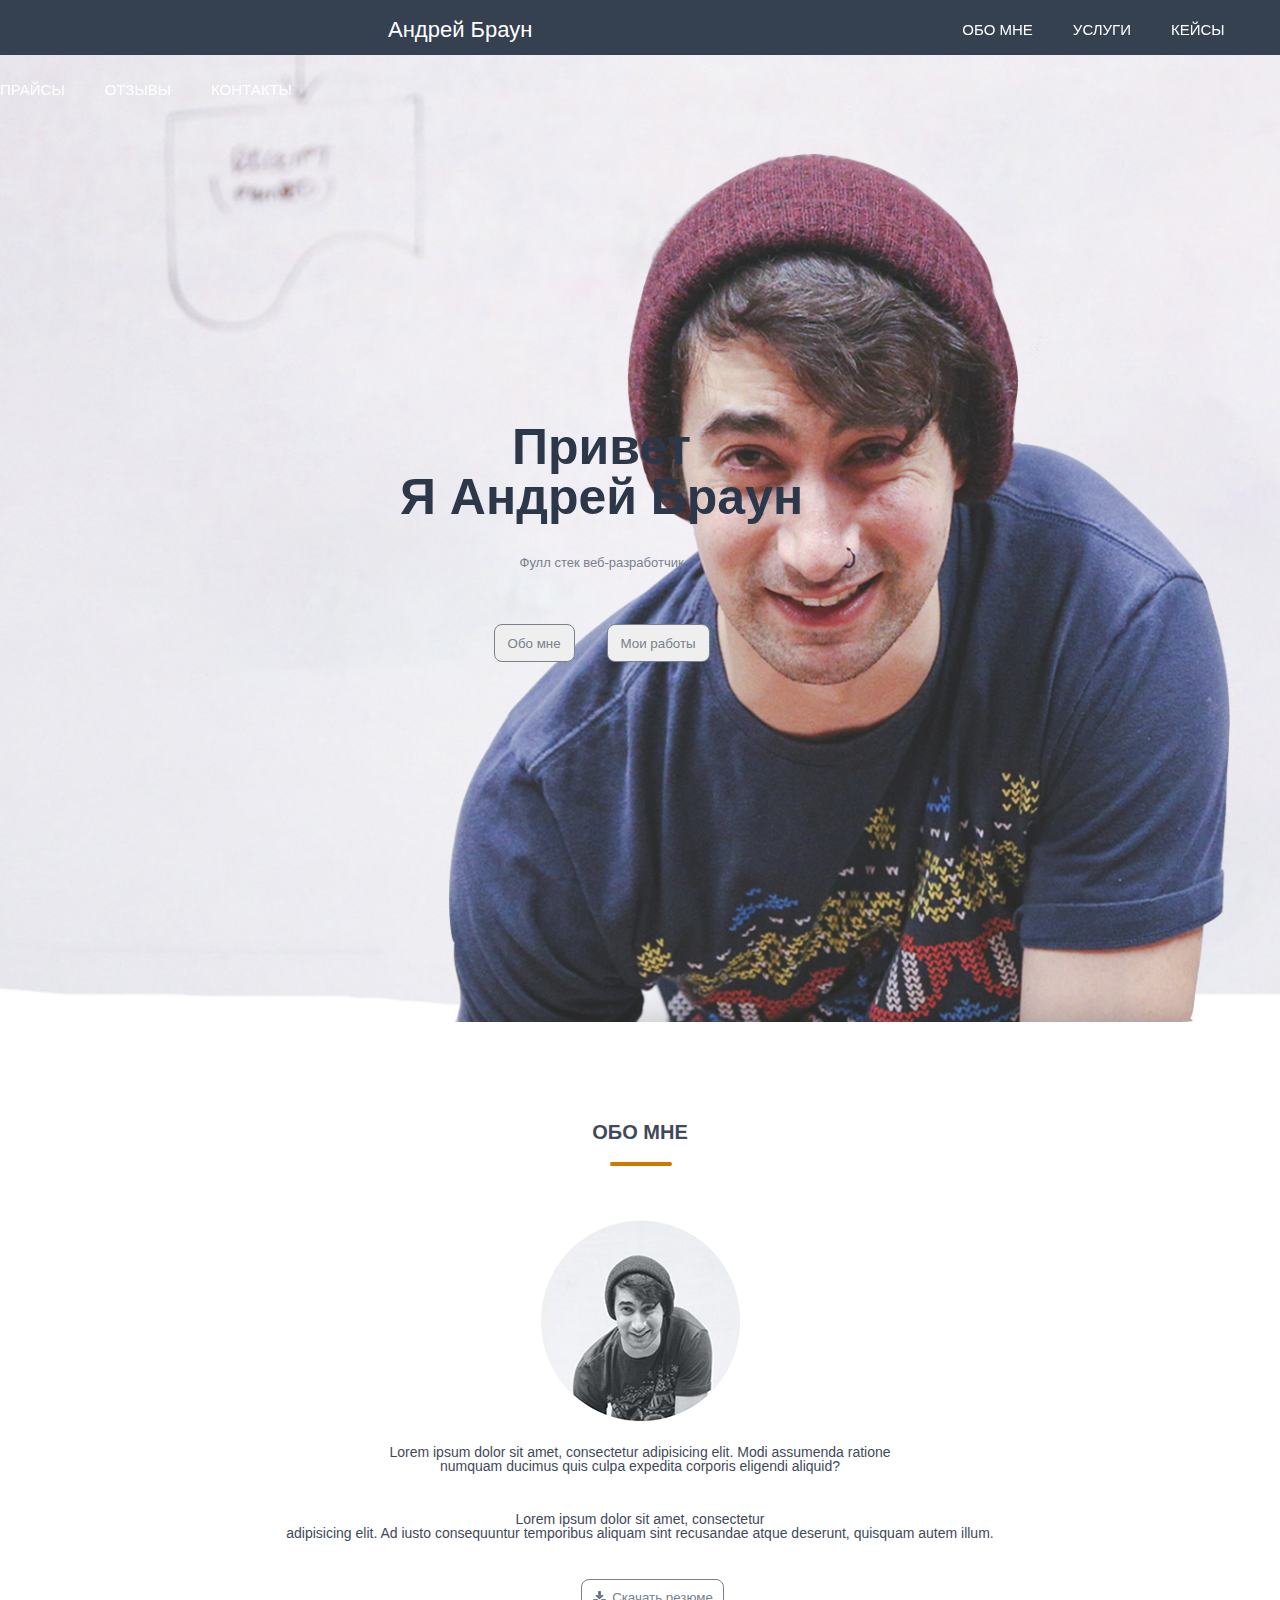
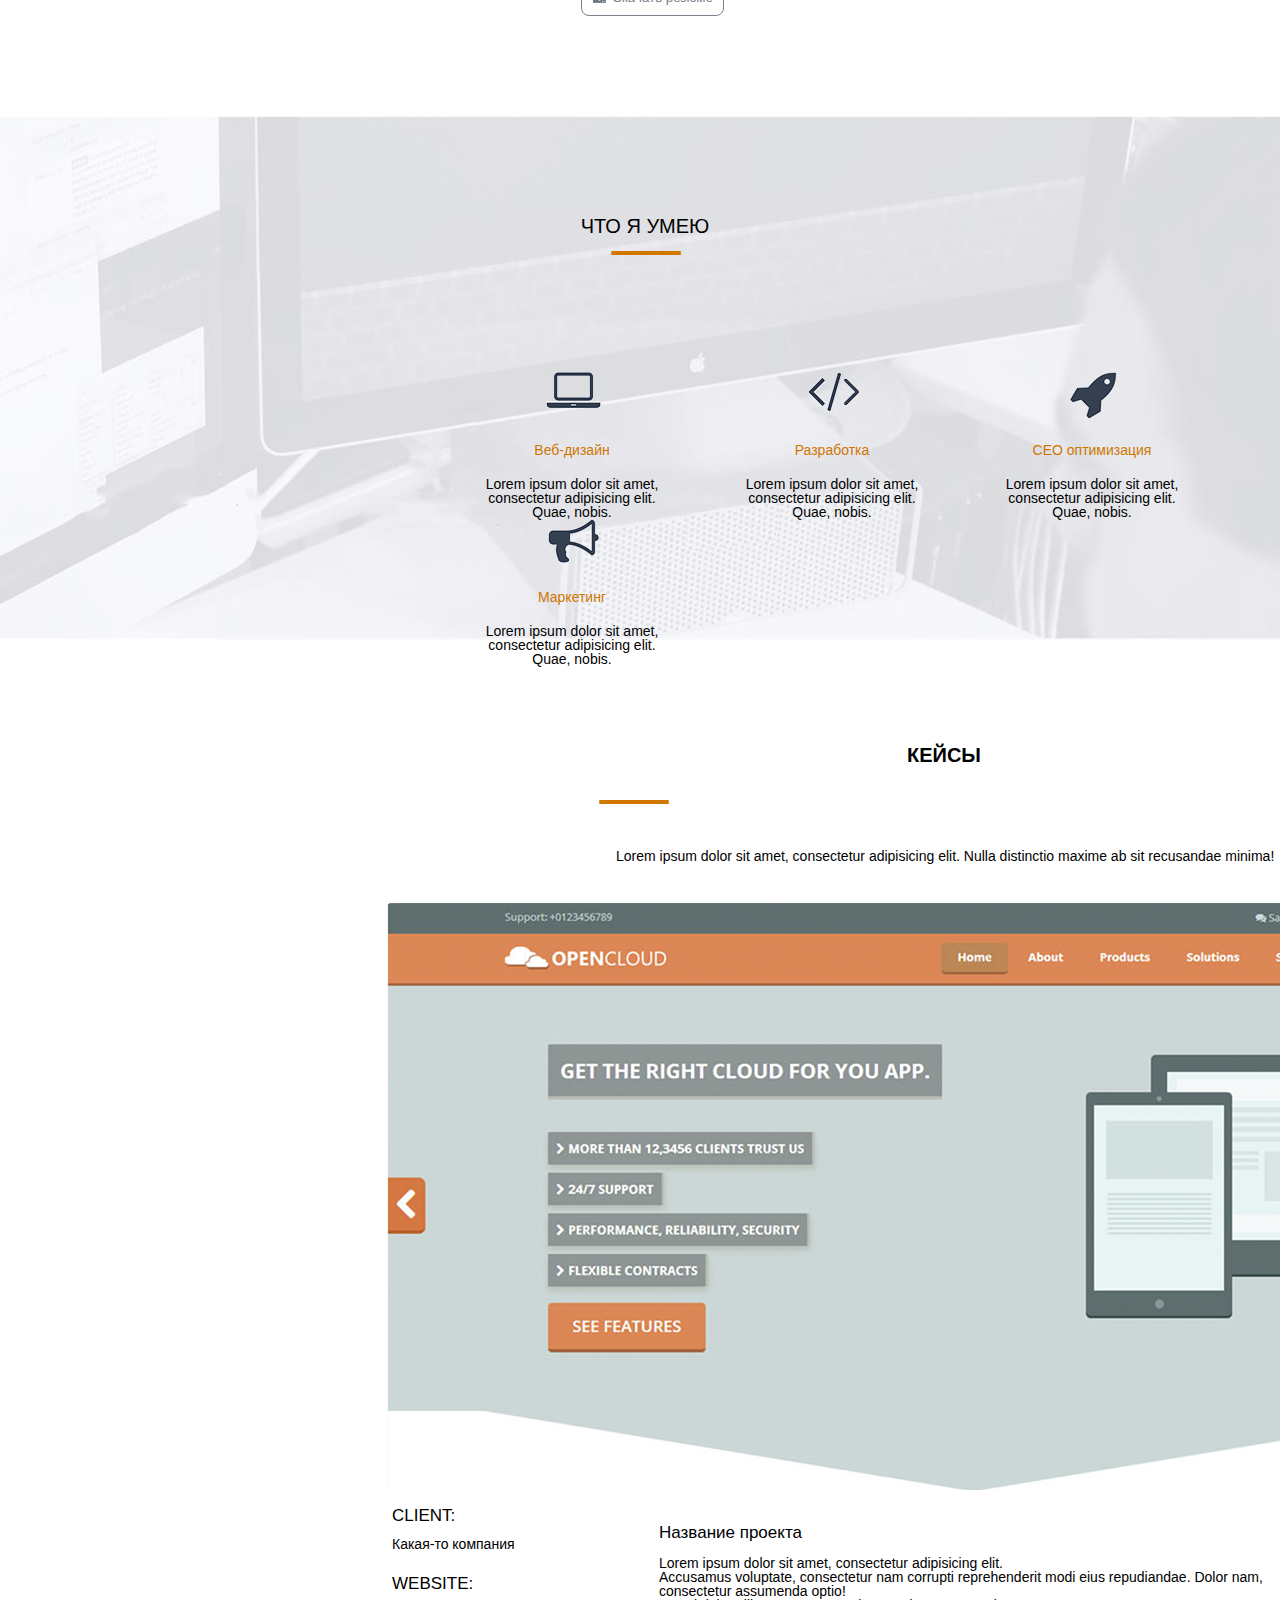
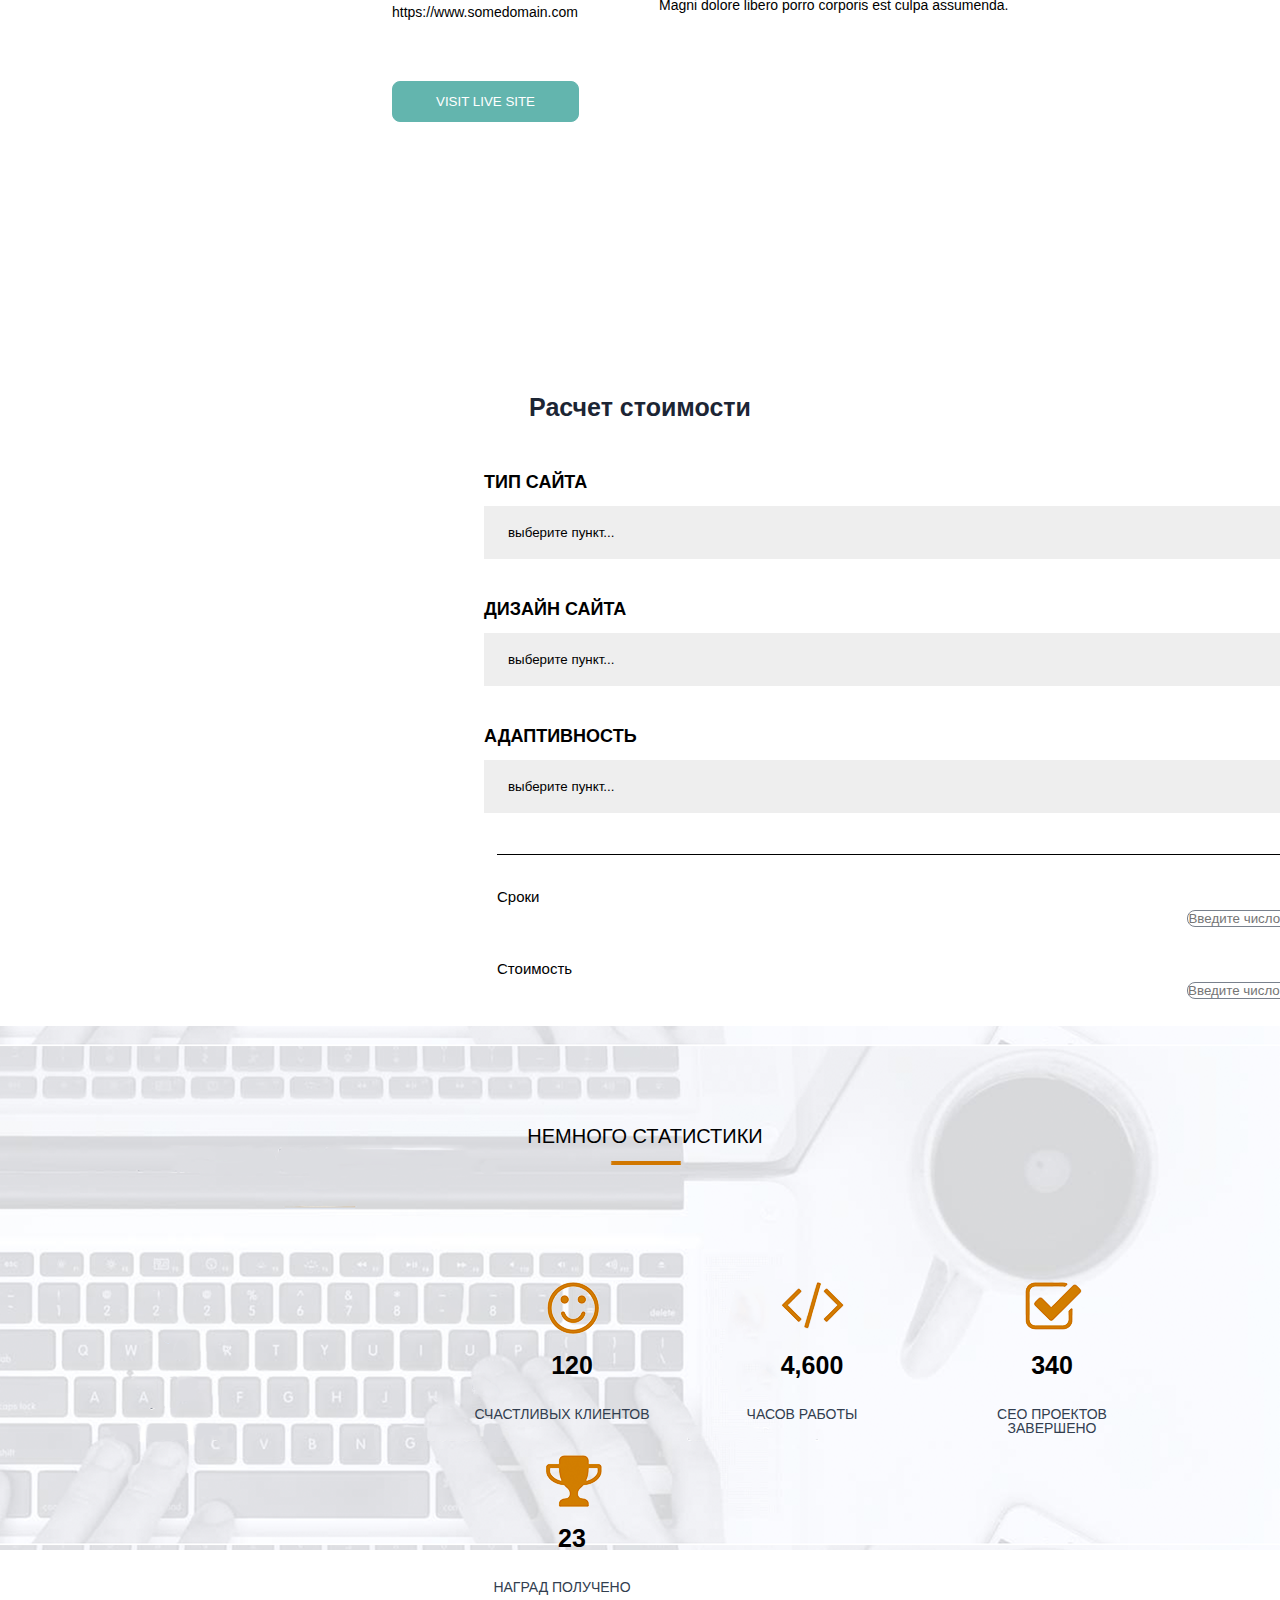
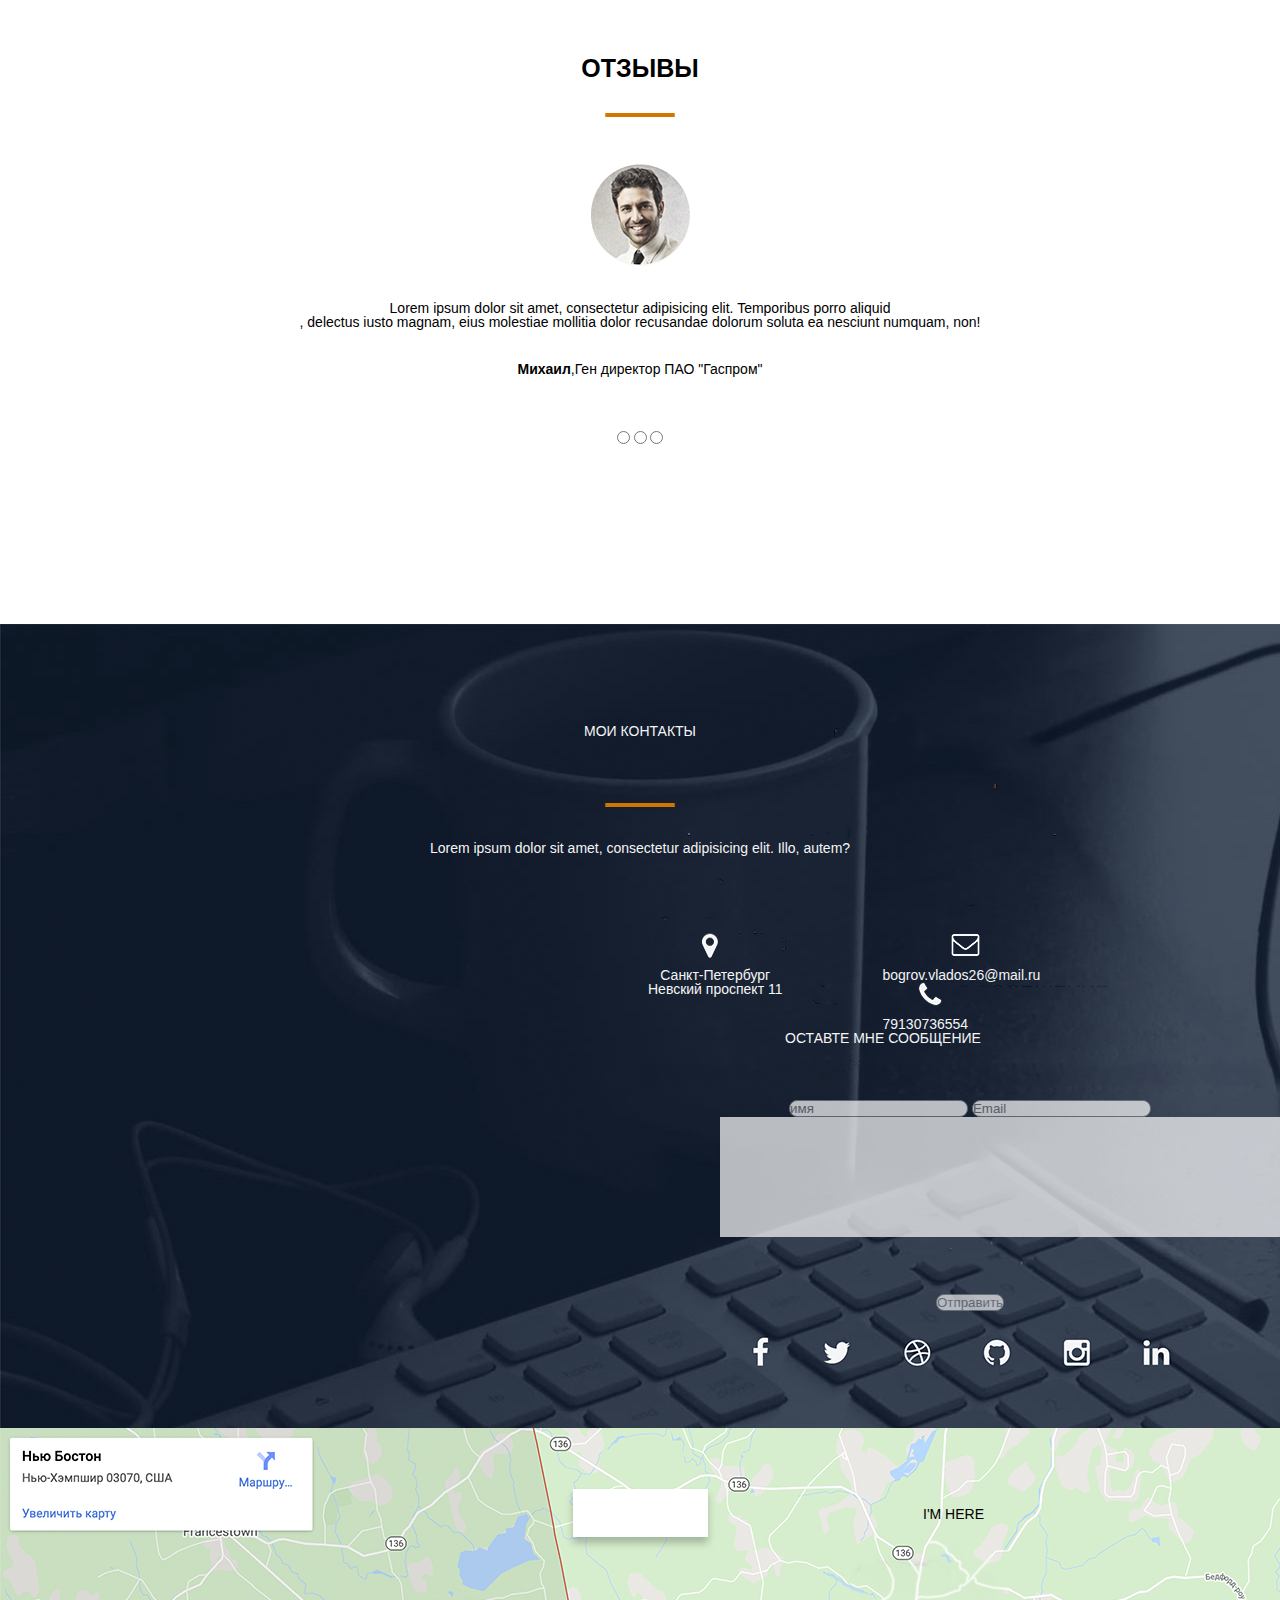
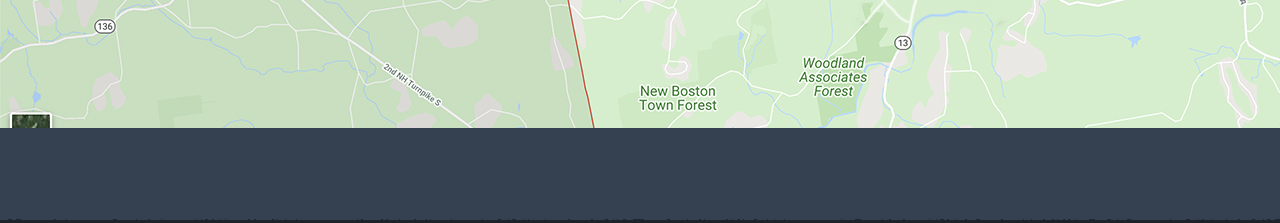
==== commit 4c997a45: "проблемка с менюшкой" ====
--- a/scr/index.html
+++ b/scr/index.html
@@ -19,12 +19,12 @@
           <div class="logo">Андрей Браун</div>
           <div class="menu">
               <ul>
-                <li>Обо мне</li>
-                <li> Услуги</li>
-                <li>Кейсы </li>
-                <li>Прайсы </li>
-                <li> Отзывы</li>
-                <li>Контакты </li>
+                <li ><a href="#">Обо мне</a> </li>
+                <li> <a href="#">Услуги</a> </li>
+                <li ><a href="#">Кейсы </a> </li>
+                <li ><a href="#">Прайсы</a>  </li>
+                <li ><a href="#">Отзывы</a>  </li>
+                <li > <a href="#">Контакты</a>  </li>
               </ul> 
               
           </div>
@@ -34,7 +34,7 @@
   
    <div class="main">
    <div class="conteiner">
-   <div class="boy"></div>
+   <div class="boy"> </div>
    <h1>Привет<br> Я Андрей Браун</h1> 
    <h4> Фулл стек веб-разработчик</h4>
    <input class="my" type="submit" value="Обо мне">
--- a/scr/css/style1.css
+++ b/scr/css/style1.css
@@ -6,6 +6,7 @@
    max-height: 55px;
    width: 100%; 
     float: left;
+    position: fixed;
 }
 .logo{
     float:left;
@@ -14,15 +15,21 @@
     font-size: 22px;
     color: white;
     margin-right: 430px; 
-}
-.menu li{
+    animation: comming 2s;
+}
+.menu li {
     float: left;
     margin-right: 40px;
     line-height: 60px;
     color: #fff ;
     text-transform: uppercase;
     font-size: 15px;
-}
+     
+    -webkit-animation: topshift 0.4s forwards;
+    -o-animation: topshift 0.4s forwards ;
+    animation: topshift 0.4s forwards;
+}
+
 .main{
     float: left;
     width: 100%;
@@ -447,68 +454,136 @@
     margin-left: 923px;
     margin-top: 65px;
 }
-
-    
-    
-    
-    
-    
-    
-    
-    
-    
-    
-    
-    
-    
-    
-    
-    
-    
-    
-    
-    
-
-    
-    
-    
-    
-    
-    
-    
-    
-    
-    
-    
-    
-    
-    
-    
-    
-    
-    
-    
-    
-    
-    
-    
-    
-    
-    
-    
-    
-    
-    
-    
-    
-    
-    
-    
-    
-    
-    
-    
-
-
-
-
+.menu li a{
+    color: white;
+    transition: all 0.2s;
+    display: inline-block;
+    transform: scale(1);
+  
+}
+.menu li a:visited{
+    color: white;
+}
+.menu li a:hover{
+    color: #d17700;
+  
+}
+.menu li a:active{
+   
+  transform: scale(1.1);
+}
+.conteiner input{
+    transition: all 0.2s;
+    transform: scale(1);
+    
+}
+.conteiner input:hover{
+  background: #344051;
+    color: white;
+    
+}
+.conteiner input:active{
+  transform: scale(1.1);
+    
+}
+@keyframes comming{
+    from{
+        opacity: 0;
+    }
+    to{
+        opacity: 1;
+    }
+}
+@keyframes topshift{
+    from{
+        opacity: 0;
+        margin-top: -80px;
+    }
+    to{
+        opacity: 1;
+        margin-top: 0px;
+    }
+}
+
+.menu li: nth-child(2){
+   animation-delay: 0.4s; 
+}
+.menu li: nth-child(3){
+   animation-delay: 0.8s; 
+}
+.menu li: nth-child(4){
+   animation-delay: 1.2s; 
+}
+.menu li: nth-child(5){
+   animation-delay: 1.6s ;
+}
+.menu li: nth-child(6){
+   animation-delay: 2s; 
+}
+
+
+
+    
+    
+    
+    
+    
+    
+    
+    
+    
+    
+    
+    
+    
+    
+    
+    
+    
+    
+    
+    
+
+    
+    
+    
+    
+    
+    
+    
+    
+    
+    
+    
+    
+    
+    
+    
+    
+    
+    
+    
+    
+    
+    
+    
+    
+    
+    
+    
+    
+    
+    
+    
+    
+    
+    
+    
+    
+    
+    
+    
+
+
+
+
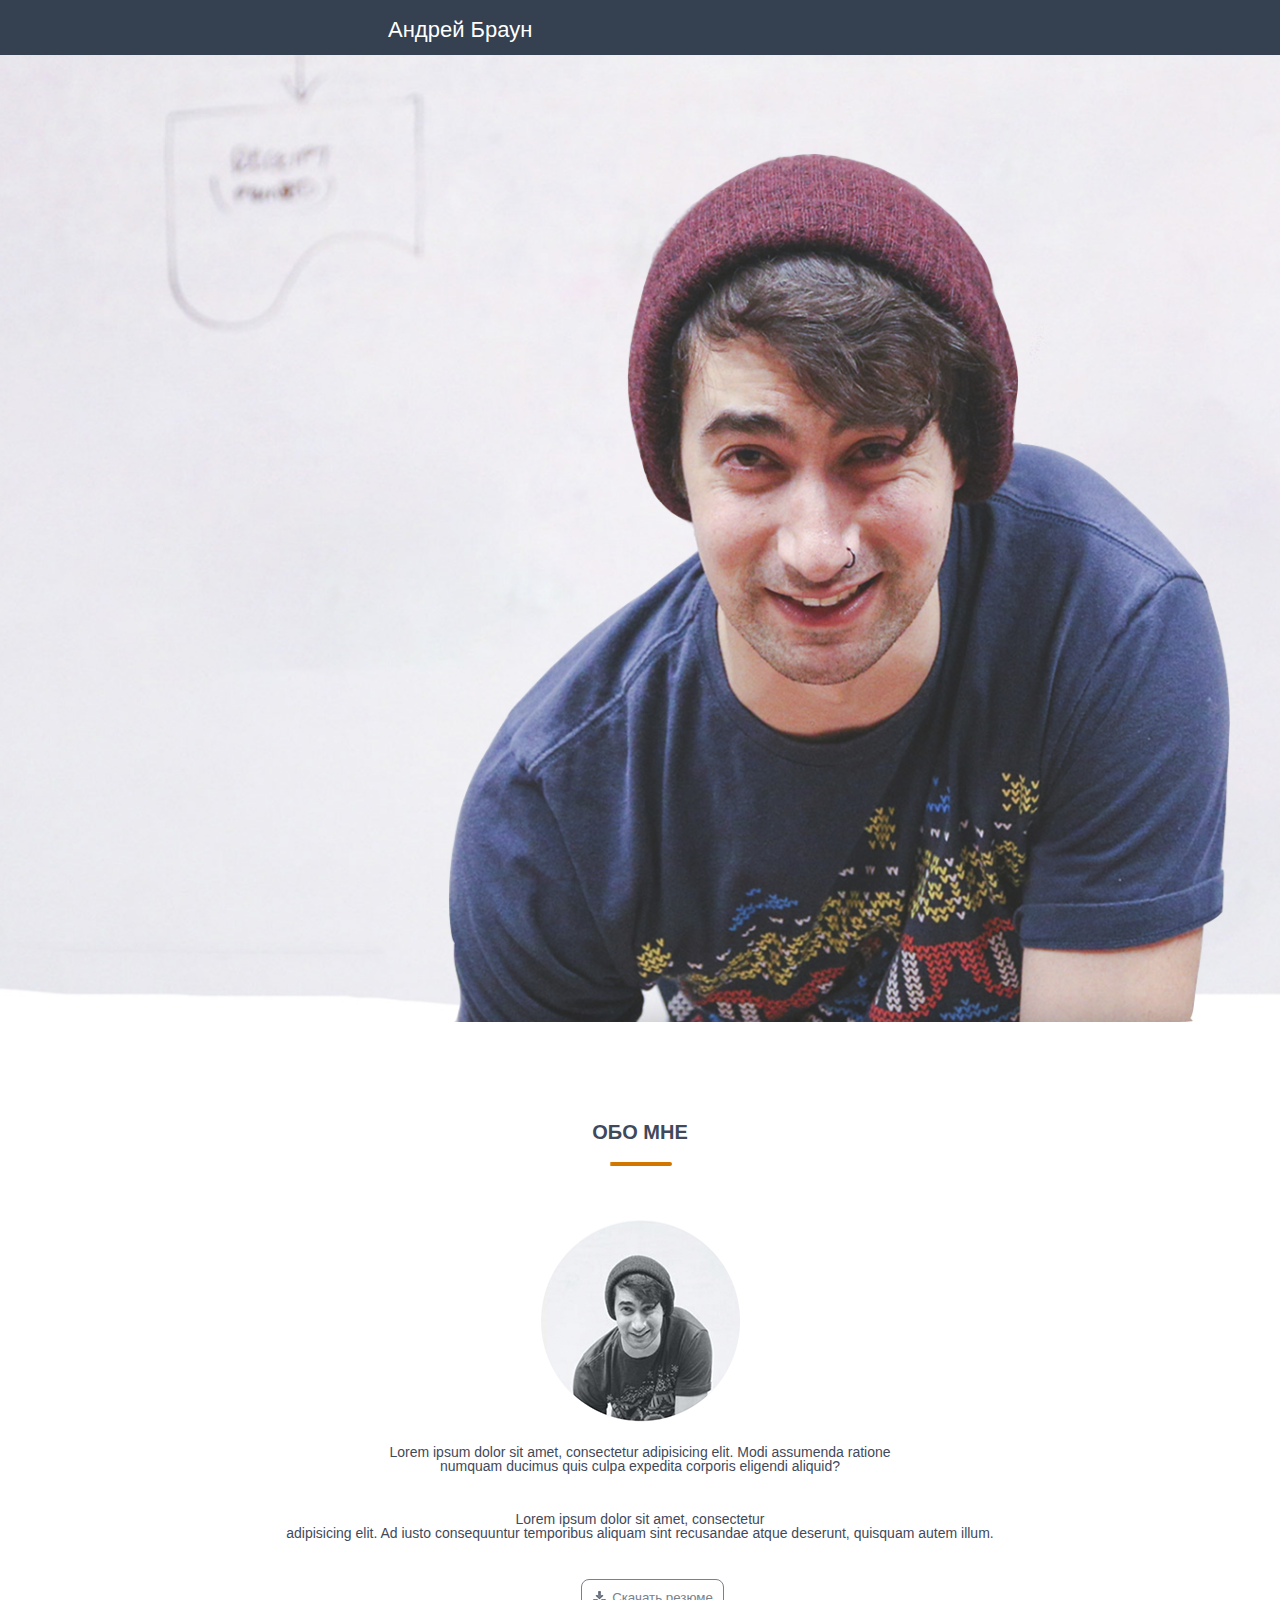
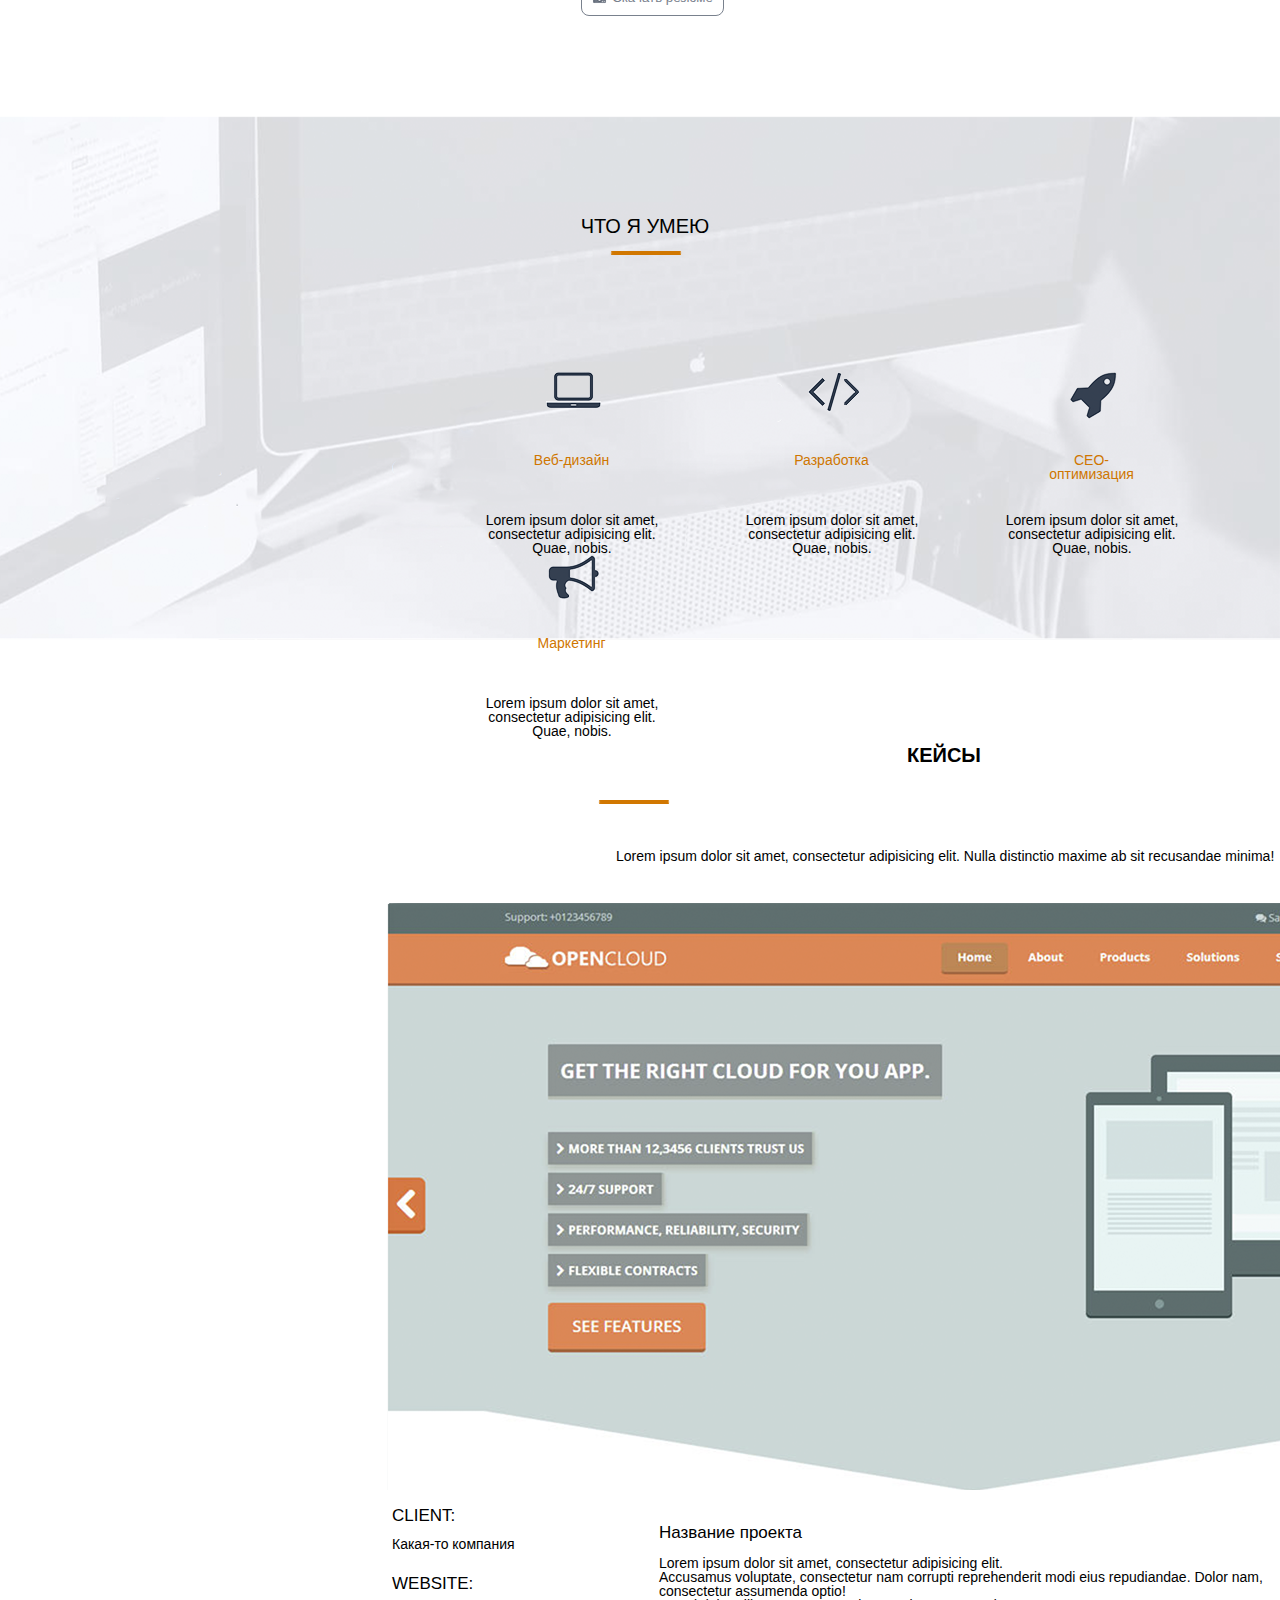
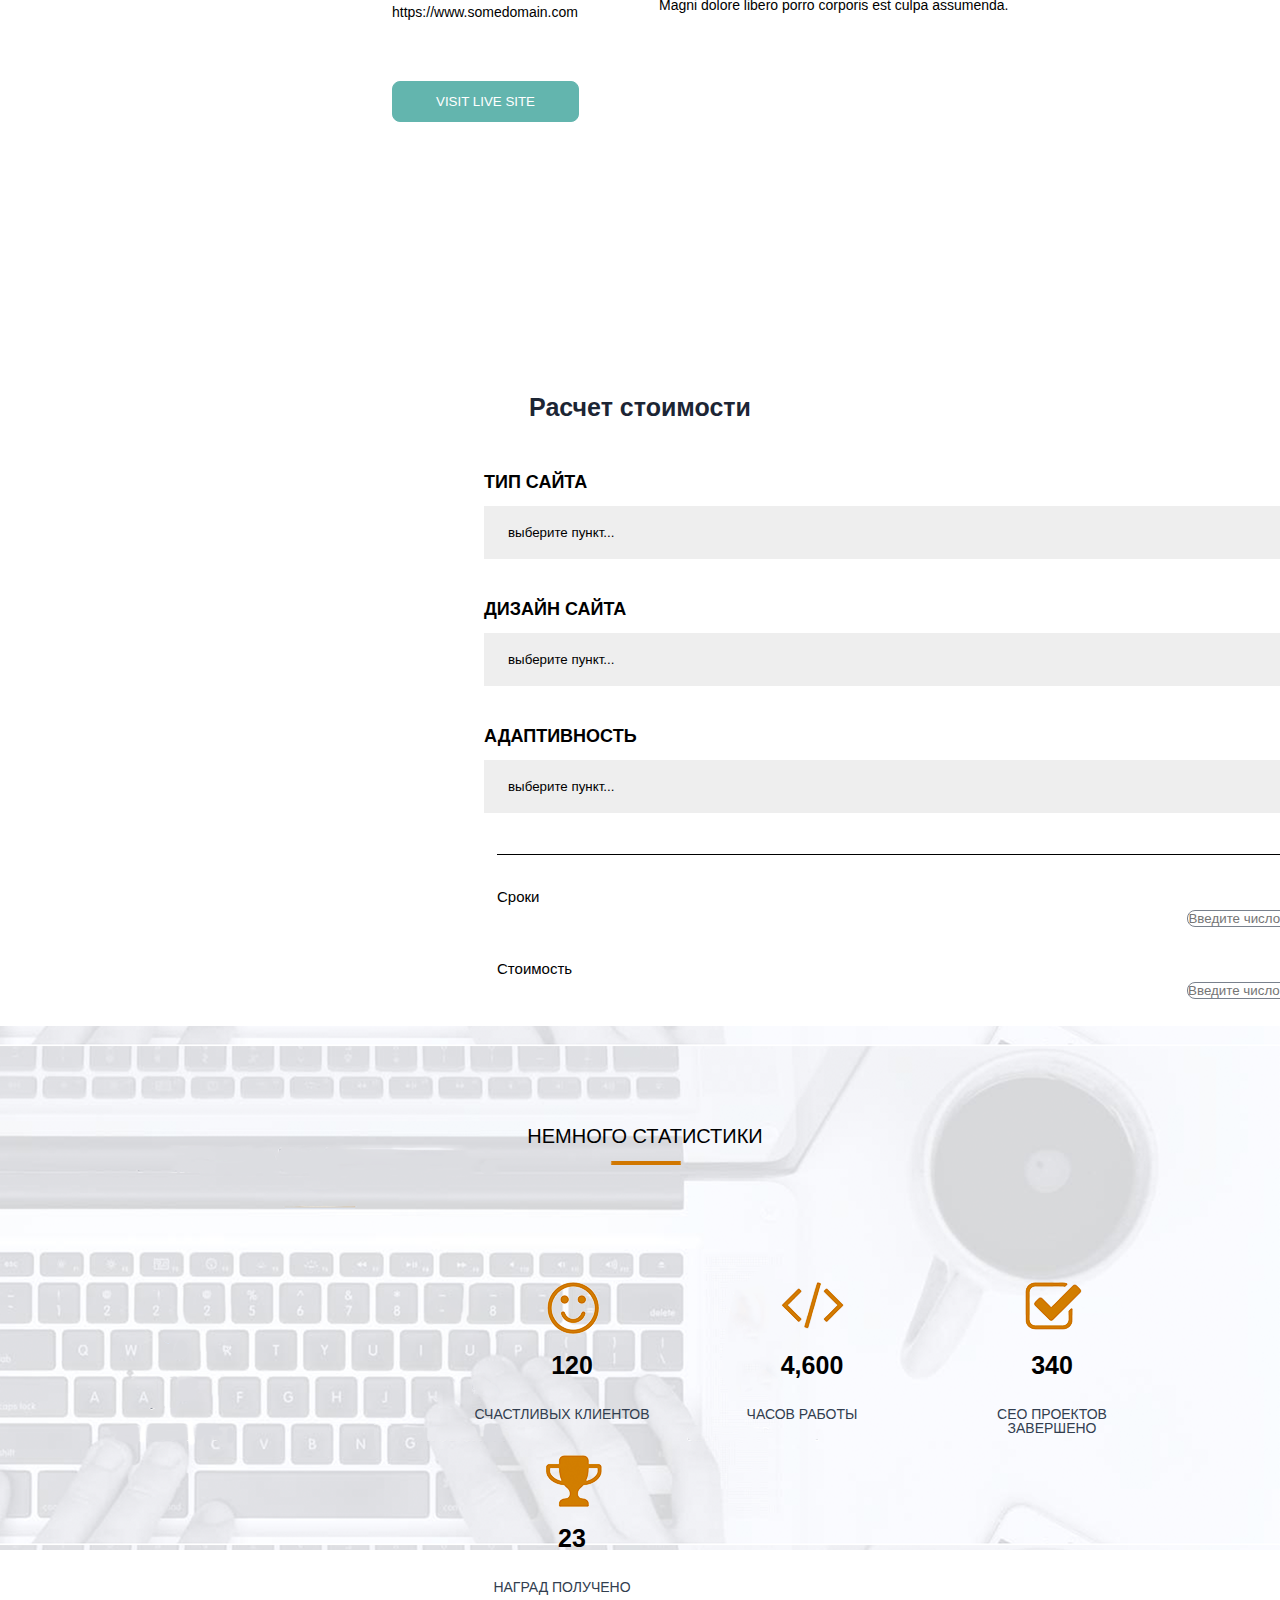
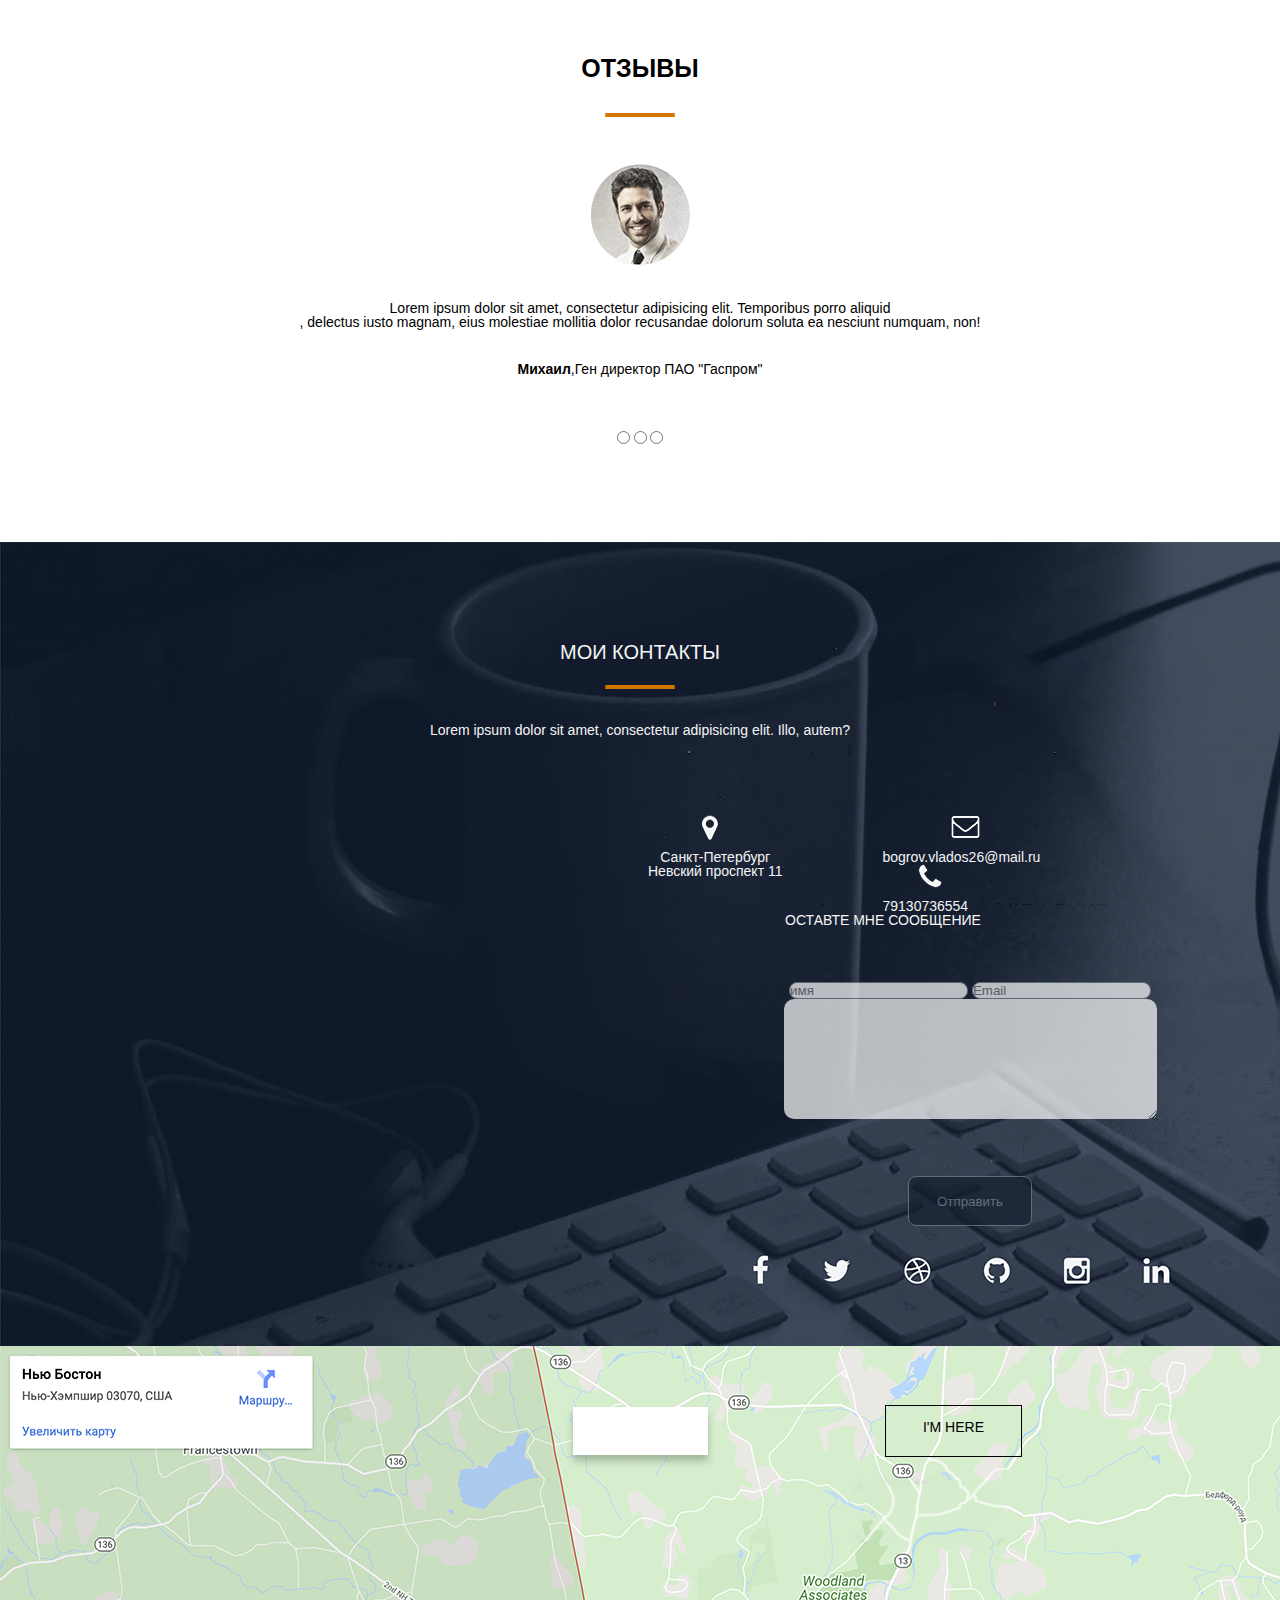
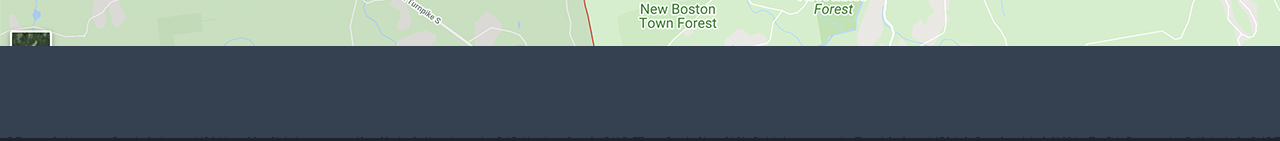
==== commit caf36879: "добавил  анимацию" ====
--- a/scr/index.html
+++ b/scr/index.html
@@ -77,7 +77,7 @@
          </div>
          <div class="skills_item">
          <div class="raketa">  <img src="..." alt=""></div>
-           <h3 class="orange">СЕО оптимизация </h3>
+           <h3 class="orange">СЕО-оптимизация </h3>
           
            <p>Lorem ipsum dolor sit amet, consectetur adipisicing elit. Quae, nobis.</p>  
          </div>
@@ -194,10 +194,10 @@
                    <div class="fish text">
                     <p> Lorem ipsum dolor sit amet, consectetur adipisicing elit. Temporibus porro aliquid <br>, delectus iusto magnam, eius molestiae mollitia dolor recusandae dolorum soluta ea nesciunt numquam, non!</p>
                 <p class="class"><b> Михаил</b>,Ген директор ПАО "Гаспром" </p>
-                <form  action="#">
-                 <input class="radiox" type="radio" name="radio_input" value="1">
-                <input class="radiox" type="radio"name="radio_input" value="2">
-                <input class="radiox" type="radio"name="radio_input" value="3">
+                <form class="radiox" action="#">
+                 <input  type="radio" name="radio_input" value="1">
+                <input  type="radio"name="radio_input" value="2">
+                <input  type="radio"name="radio_input" value="3">
                 </form>
                 </div>
                 </div>
@@ -230,18 +230,19 @@
                         </div> 
                         
                         
-                   <div class=" cnoks"> <form action="#">
-                            <input type="text" placeholder="имя"> 
-                            <input type="text" placeholder="Email"> 
-                            <textarea name="name_textarea" id="" cols="71" rows="8"></textarea> 
-                            <input type="reset" value="Отправить">
+                   <div class="cnoks"> 
+                           <form  action="#">
+                            <input id="name" type="name"  autocomplete="off" placeholder="имя" required > 
+                            <input id="email" type="email" autocomplete="off"  placeholder="Email" required > 
+                            <textarea class="polis" id="text" type="text" autocomplete="off"  name="name_textarea" required id="#" cols="71" rows="8"></textarea> 
+                            <input class="pipipay" type="submit" required value="Отправить">
                             
                         </form> 
                         </div> 
                          </div> 
                          </div>
                           <div class="maps"> <img src="..." alt=""> <img src="" alt="">
-                          <div class="zdec">I'M HERE</div>
+                          <div class="zdec"> I'M HERE</div>
                            </div>
                           <div class="endimg">
                               <img src="..." alt="">
--- a/scr/css/style1.css
+++ b/scr/css/style1.css
@@ -7,6 +7,7 @@
    width: 100%; 
     float: left;
     position: fixed;
+    z-index: 1;
 }
 .logo{
     float:left;
@@ -25,9 +26,11 @@
     text-transform: uppercase;
     font-size: 15px;
      
-    -webkit-animation: topshift 0.4s forwards;
-    -o-animation: topshift 0.4s forwards ;
-    animation: topshift 0.4s forwards;
+    -webkit-animation: topshift 0.4s ease forwards;
+    -o-animation: topshift 0.4s  ease    forwards;
+
+    animation: topshift 0.4s  ease forwards;
+    opacity: 0;
 }
 
 .main{
@@ -39,10 +42,12 @@
 }
 .conteiner{
    float: left;
-    
+    opacity: 0;
     text-align:center;
     margin-top: 422px;
     margin-left: 400px;
+    animation: conteinermove 1s ease forwards;
+    animation-delay: 2s;
 }
 
 h1{
@@ -94,7 +99,8 @@
    
     font-size: 20px;
     font-weight: 580;
-    margin-bottom: 20px;   
+    margin-bottom: 20px; 
+    z-index: 2;
 }
 .img{
      background: url(../img/%D0%A7%D0%B5%D1%80%D1%82%D0%B0%20%D0%B7%D0%B0%D0%B3%D0%BE%D0%BB%D0%BE%D0%B2%D0%BA%D0%B0.png)  ;
@@ -125,6 +131,8 @@
     margin: 39px 0px 100px 25px;
     padding: 10px 10px 10px 30px;
     background: url(../img/%D0%B8%D0%BA%D0%BE%D0%BD%D0%BA%D0%B0.png) no-repeat 8% 49%;
+  
+    transform: scale(1);
     
 }
 .skills{
@@ -148,13 +156,17 @@
 .skills_item{
     float: left;
    margin-right: 60px;
-    max-width: 200px;
+ max-width: 200px;
     
     
 }
 .orange{
+    width: 100%;
+    height: 50px;
      color: #cf7600;
     margin-bottom: 20px;
+    margin-left: 50px;
+    transform: scale(1);
 }
 .skillsmen{
     margin-left: 472px;
@@ -227,6 +239,7 @@
     padding: 12px 43px 12px 43px;
     background-color:#63b5ae ;
     color: #fff;
+    transform: scale(1);
 }
 .website{
     margin-right: 80px;
@@ -380,7 +393,8 @@
 }
 .mycontacts{
     padding:  100px 0px 0px 0px;
-    margin-bottom: 62px;
+    margin-bottom: 20px;
+    font-size: 20px;
 }
 .posledniy{
    
@@ -505,85 +519,182 @@
     }
 }
 
-.menu li: nth-child(2){
+.menu li:nth-child(2){
    animation-delay: 0.4s; 
 }
-.menu li: nth-child(3){
+.menu li:nth-child(3){
    animation-delay: 0.8s; 
 }
-.menu li: nth-child(4){
+.menu li:nth-child(4){
    animation-delay: 1.2s; 
 }
-.menu li: nth-child(5){
+.menu li:nth-child(5){
    animation-delay: 1.6s ;
 }
-.menu li: nth-child(6){
+.menu li:nth-child(6){
    animation-delay: 2s; 
 }
-
-
-
-    
-    
-    
-    
-    
-    
-    
-    
-    
-    
-    
-    
-    
-    
-    
-    
-    
-    
-    
-    
-
-    
-    
-    
-    
-    
-    
-    
-    
-    
-    
-    
-    
-    
-    
-    
-    
-    
-    
-    
-    
-    
-    
-    
-    
-    
-    
-    
-    
-    
-    
-    
-    
-    
-    
-    
-    
-    
-    
-    
-
-
-
-
+@keyframes conteinermove{
+    from{
+        opacity: 0;
+        margin-left: -500px;
+    }
+    to{
+        opacity: 1;
+        margin-left: 400px;
+    }
+}
+.knopka:hover{
+    background-color: #344051;
+    color: white;
+}
+.knopka:active{
+    background-color: #344051;
+    color: white;
+    transform: scale(1.1);
+}
+.orange::after{
+   content: ""; 
+}
+.orange::before{
+   content: "";
+    display: inline-block;
+    width: 96px;
+    height: 10px;
+    border: 1px solid #cf7600;
+    background-color:  #cf7600;
+  
+}
+.orange{
+    width: 99px;
+}
+.orange::before{
+   content: "";
+    display: block;
+    width: 96px;
+    height: 10px;
+   transform: scaleX(0);
+    background-color: #cf7600;
+       transition: all 0.3s; 
+}
+.orange:hover::before{
+  transform: scaleX(1)
+}
+.orange:active{
+    transform: scale(1.1);
+}
+.qnopiuos:hover{
+    color: aqua;
+    
+}
+.qnopiuos:active{
+    transform: scale(1.1);
+    background-color: cadetblue;
+    
+}
+ .pipipay:hover{
+    color: #ffb400;
+}
+.pipipay{
+    height: 50px;
+    width: 124px;
+   background-color: #161f30;
+    transform: scale(1);
+   
+}
+.pipipay:active{
+    transform: scale(1.1);
+   
+}
+.polis{
+    text-align: center;
+    width: 373px;
+    border-radius: 10px;
+}
+.zdec{
+    z-index: 3;
+    height: 52px;
+    width: 137px;
+    border: 1px solid black; 
+    margin: 45px 25px 25px 885px;
+    padding-top: 14px;
+    text-align: center;
+  
+}
+.zdec:hover{
+    background-color: coral;
+    color: aliceblue;
+}
+
+
+
+
+
+
+
+
+
+    
+    
+    
+    
+    
+    
+    
+    
+    
+    
+    
+    
+    
+    
+    
+    
+    
+    
+    
+    
+
+    
+    
+    
+    
+    
+    
+    
+    
+    
+    
+    
+    
+    
+    
+    
+    
+    
+    
+    
+    
+    
+    
+    
+    
+    
+    
+    
+    
+    
+    
+    
+    
+    
+    
+    
+    
+    
+    
+    
+
+
+
+
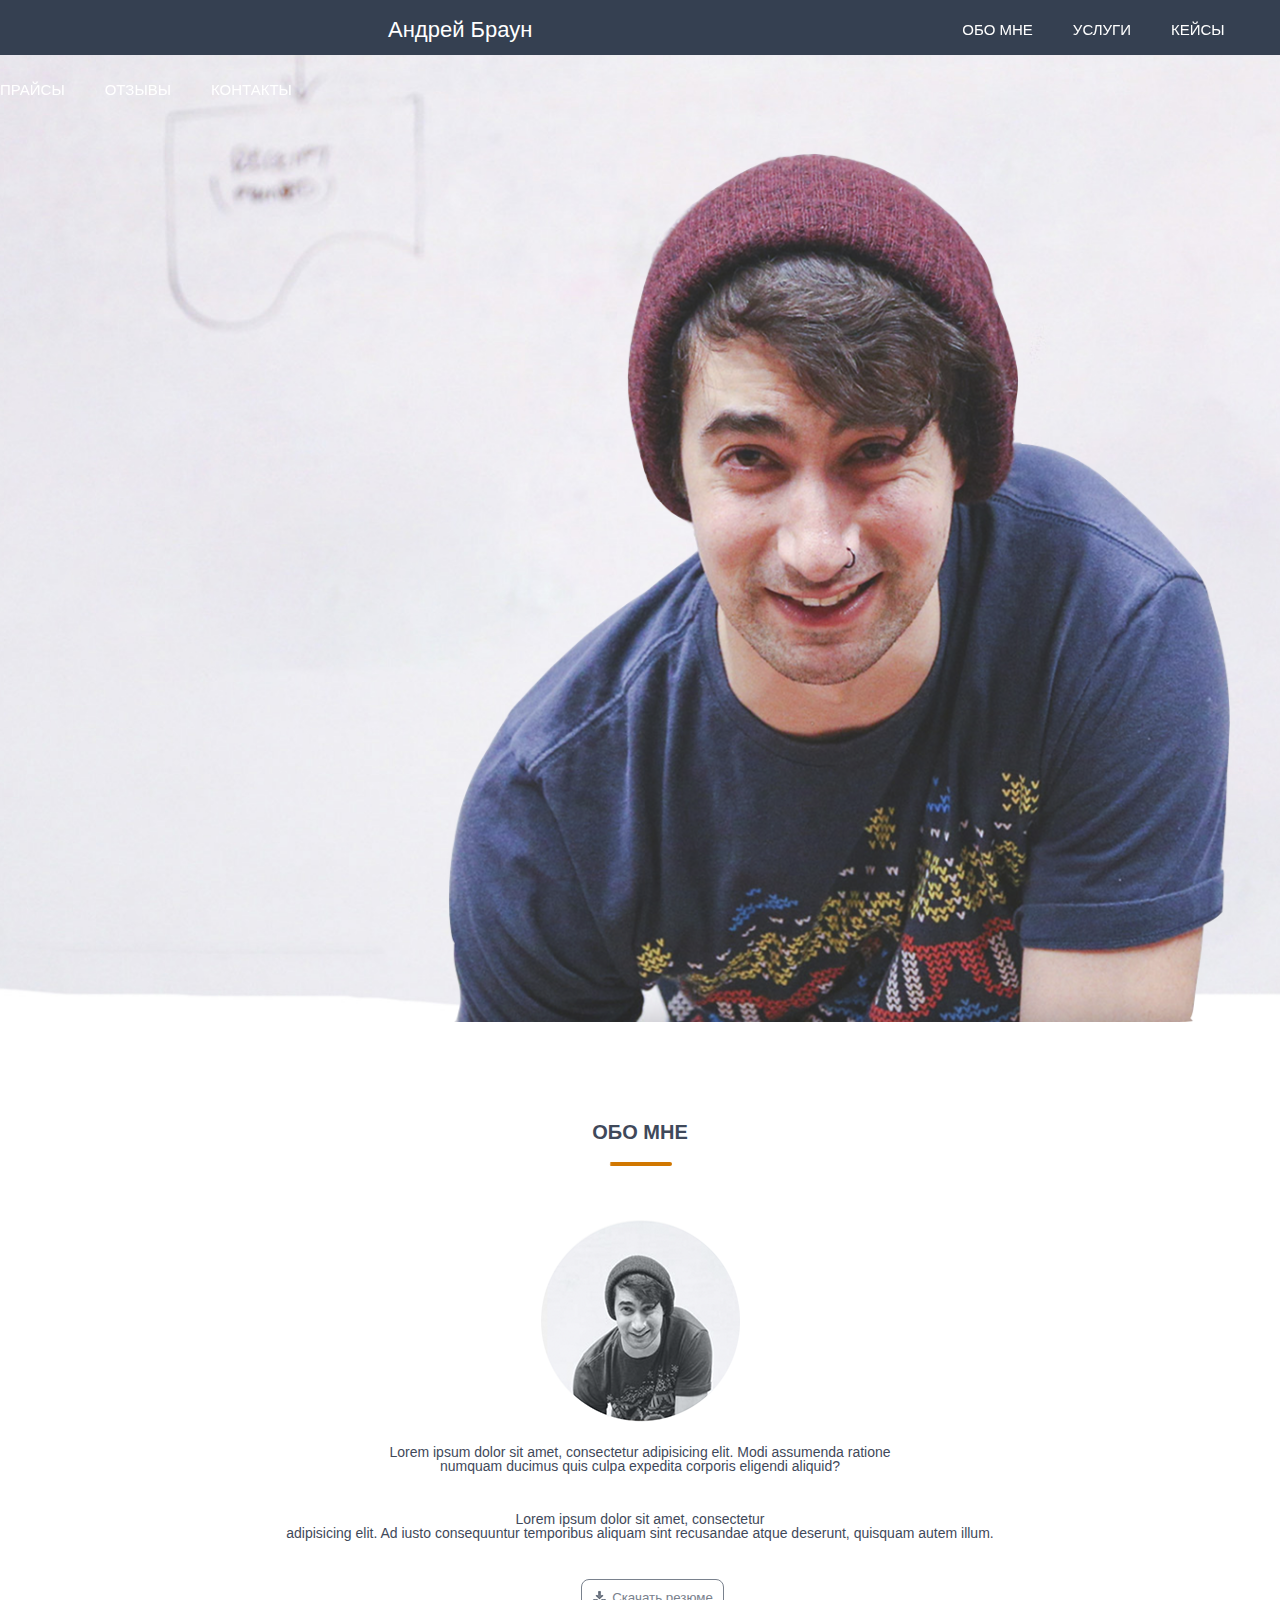
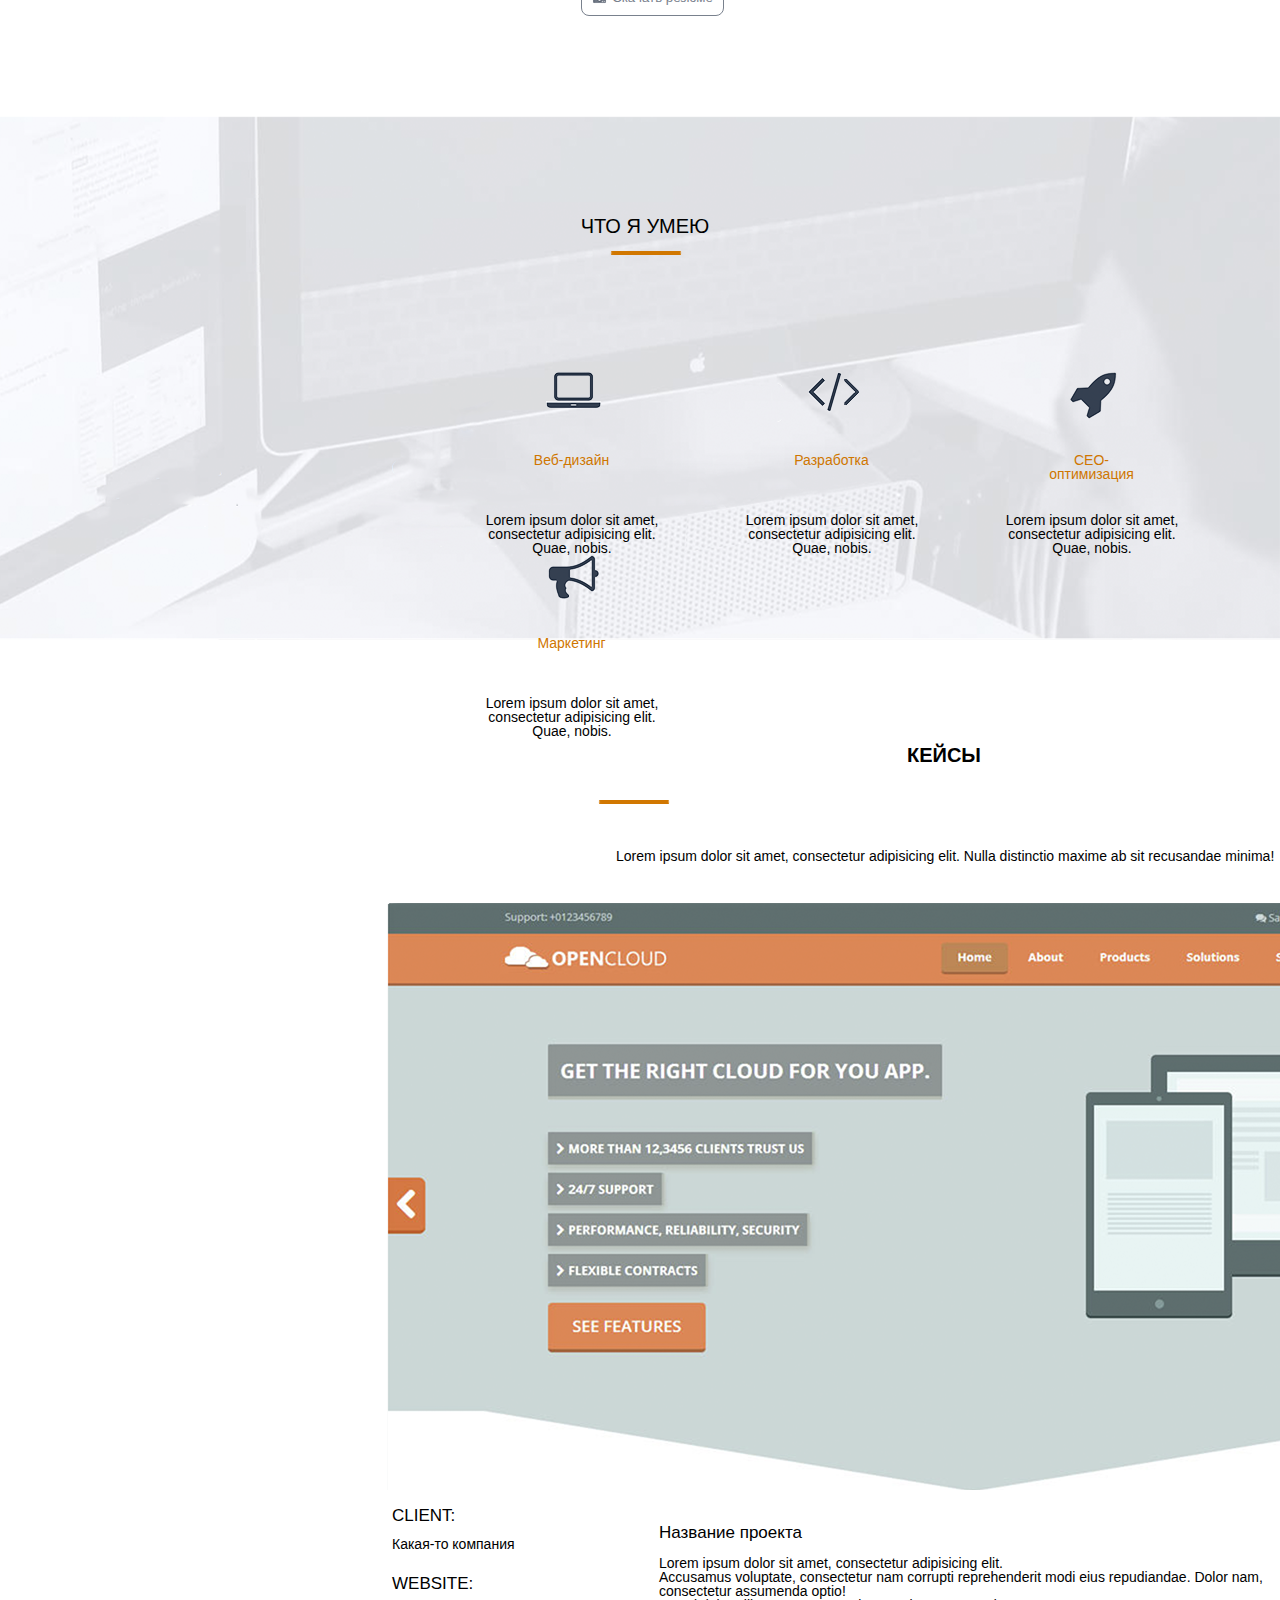
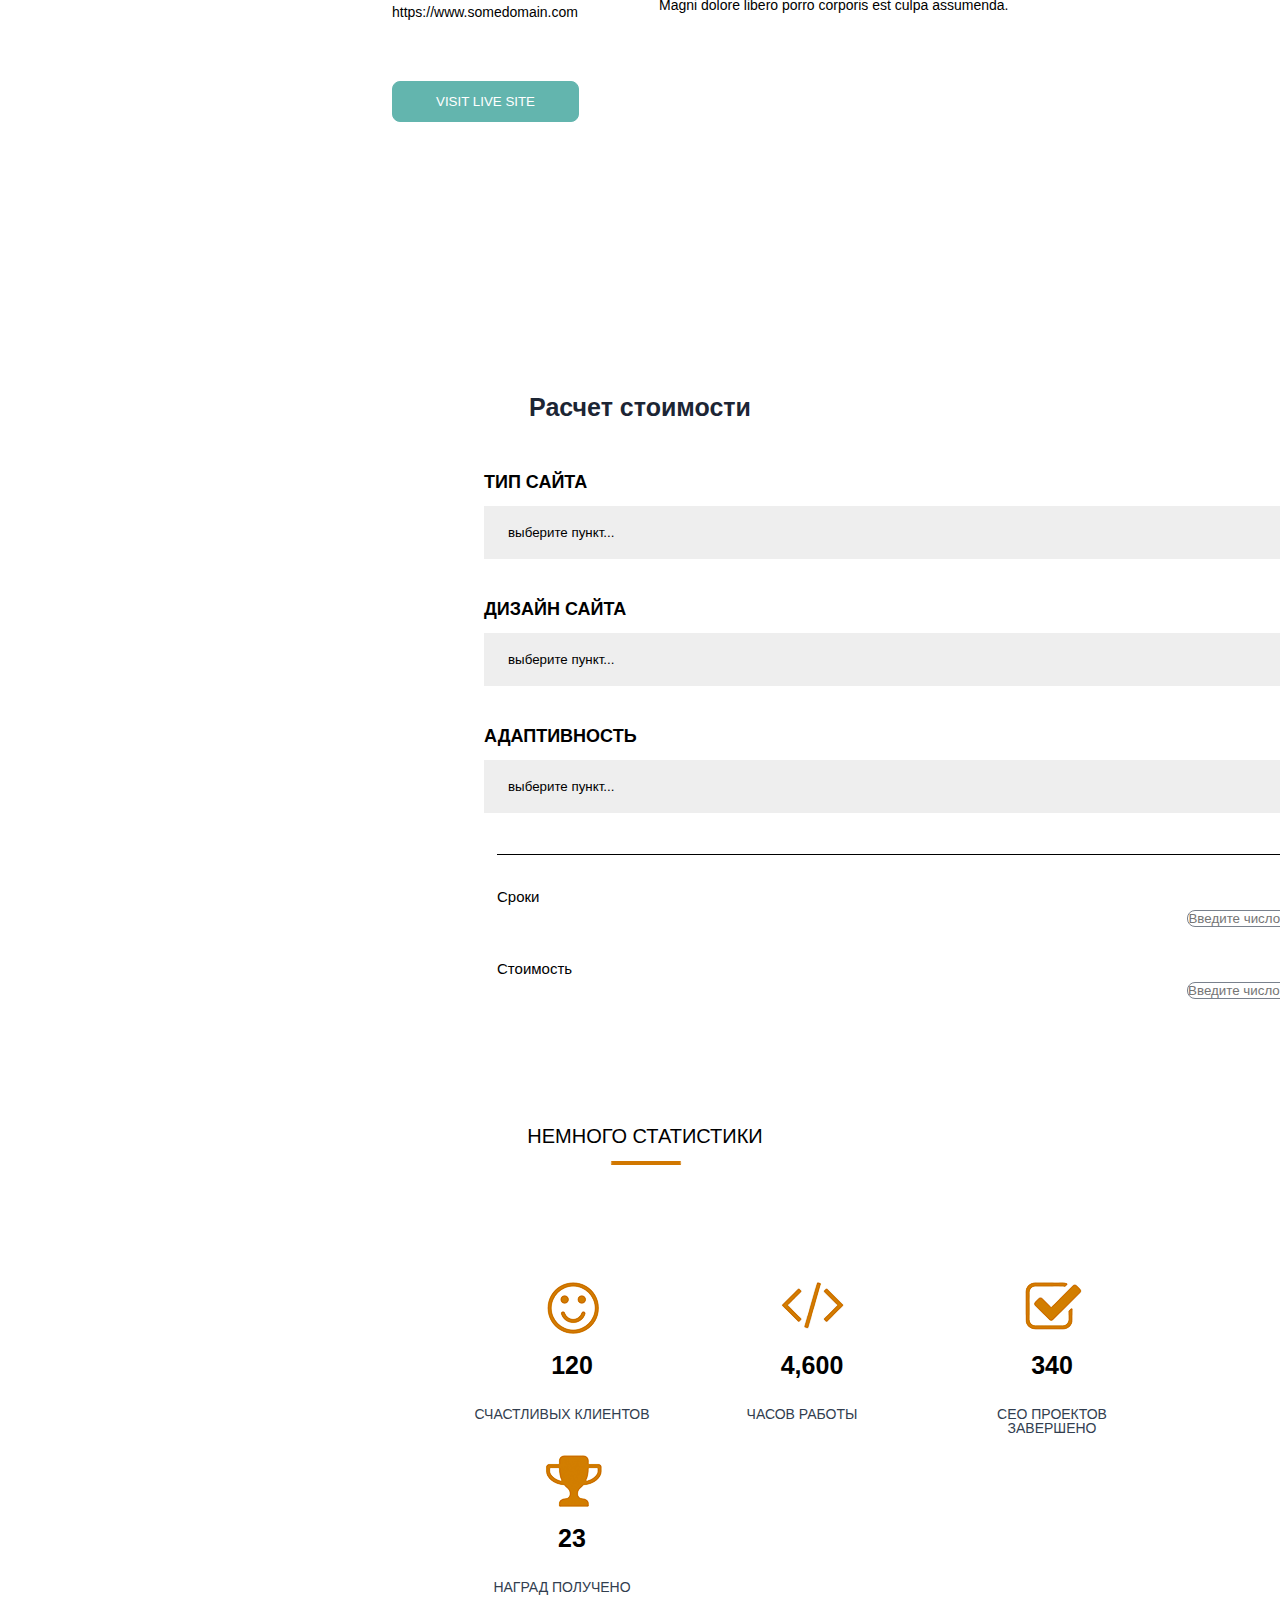
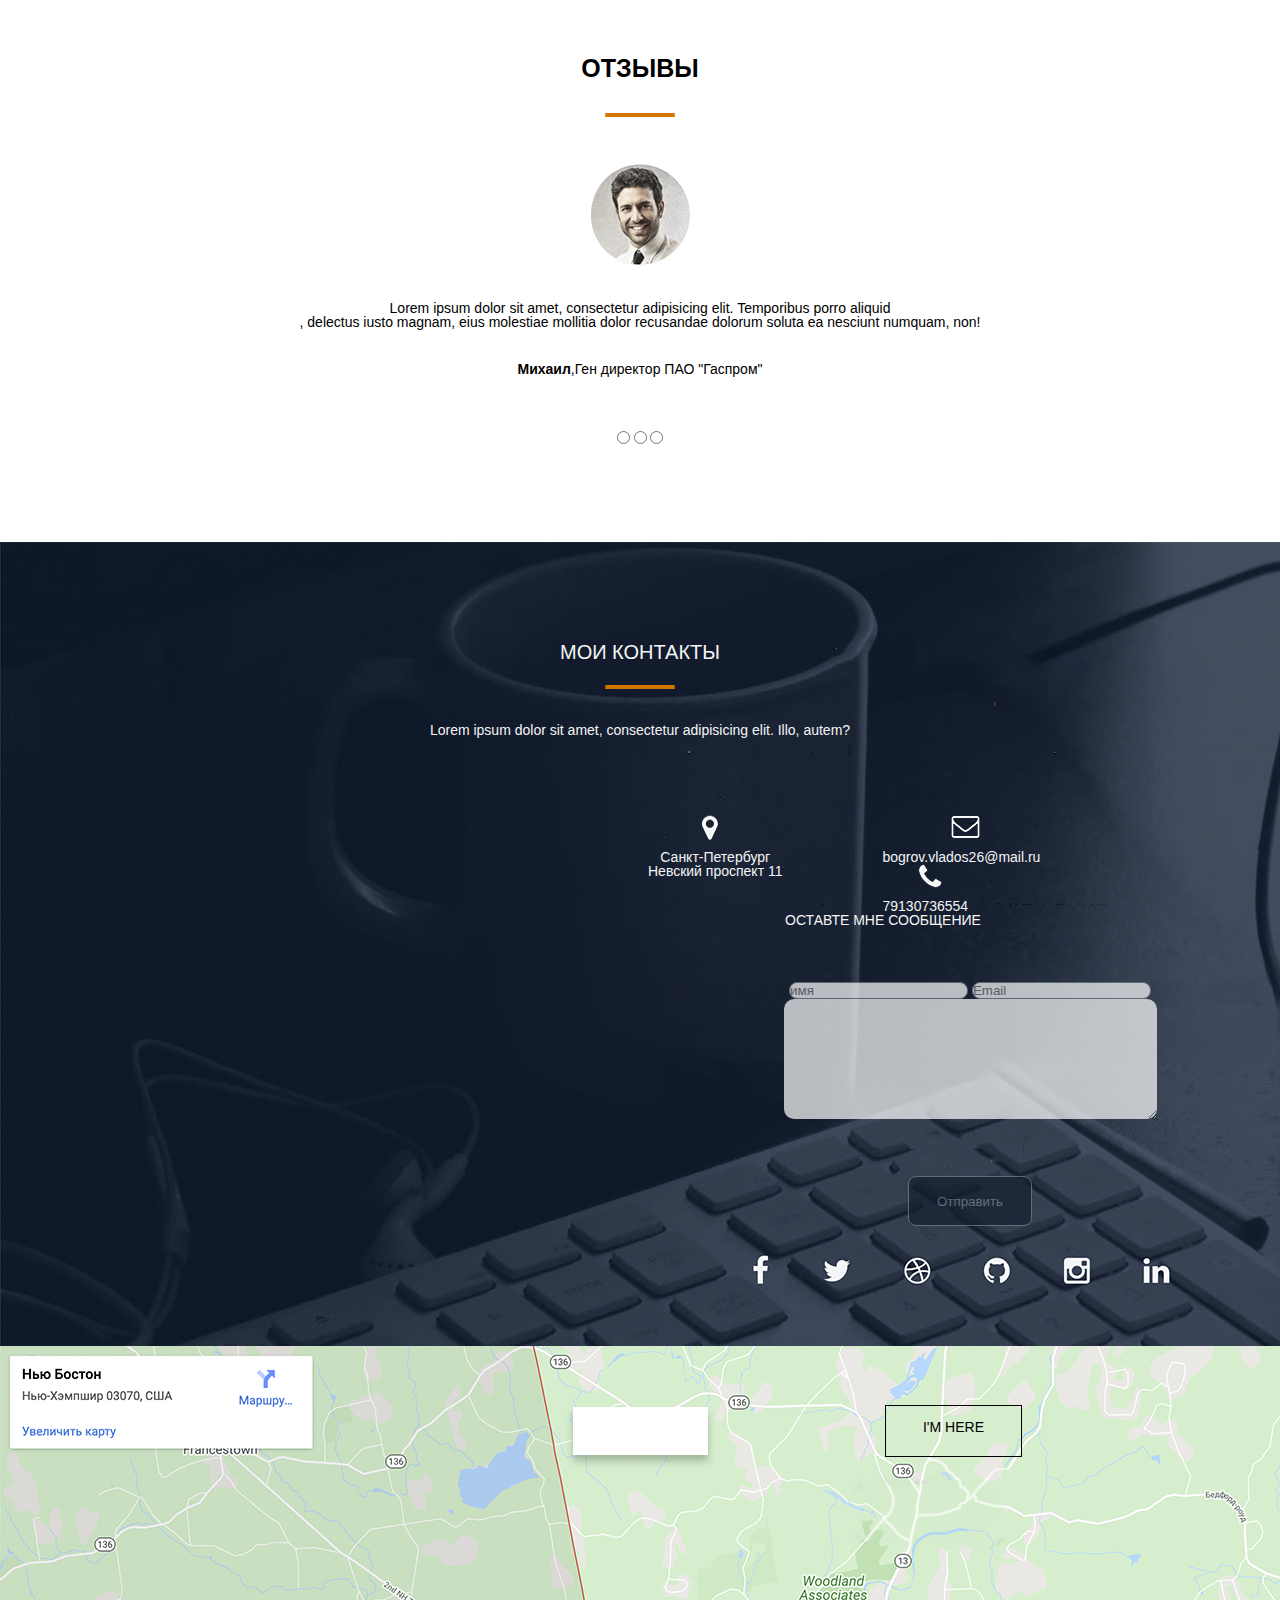
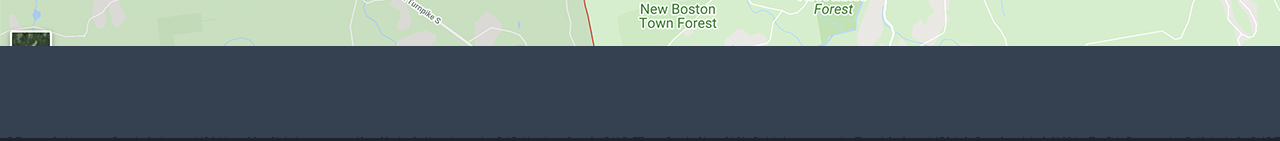
==== commit 3c561d44: "с прелоудером" ====
--- a/scr/index.html
+++ b/scr/index.html
@@ -9,6 +9,7 @@
    <title> Андрей веб-разработчик</title>
    <link rel="stylesheet" href="css/reset.css">
    <link rel="stylesheet" href="css/style1.css">
+   <link rel="stylesheet" href="css/animation.css">
    
    
    </head>
@@ -153,6 +154,7 @@
            
            
     <div class="stonks">
+     
        <div class="iminem"> <h3> НЕМНОГО СТАТИСТИКИ</h3></div>
         <img class=" zagolovokН" src="..." alt="">
        <div class="mistergod"> 
@@ -185,6 +187,8 @@
            <h5 class="yellow">НАГРАД ПОЛУЧЕНО</h5>
            
          </div></div>
+        
+         
          </div>
          
                 
--- a/scr/css/style1.css
+++ b/scr/css/style1.css
@@ -16,7 +16,7 @@
     font-size: 22px;
     color: white;
     margin-right: 430px; 
-    animation: comming 2s;
+    
 }
 .menu li {
     float: left;
@@ -25,12 +25,7 @@
     color: #fff ;
     text-transform: uppercase;
     font-size: 15px;
-     
-    -webkit-animation: topshift 0.4s ease forwards;
-    -o-animation: topshift 0.4s  ease    forwards;
-
-    animation: topshift 0.4s  ease forwards;
-    opacity: 0;
+
 }
 
 .main{
@@ -46,8 +41,7 @@
     text-align:center;
     margin-top: 422px;
     margin-left: 400px;
-    animation: conteinermove 1s ease forwards;
-    animation-delay: 2s;
+   
 }
 
 h1{
@@ -132,7 +126,7 @@
     padding: 10px 10px 10px 30px;
     background: url(../img/%D0%B8%D0%BA%D0%BE%D0%BD%D0%BA%D0%B0.png) no-repeat 8% 49%;
   
-    transform: scale(1);
+    
     
 }
 .skills{
@@ -166,7 +160,7 @@
      color: #cf7600;
     margin-bottom: 20px;
     margin-left: 50px;
-    transform: scale(1);
+    
 }
 .skillsmen{
     margin-left: 472px;
@@ -239,7 +233,7 @@
     padding: 12px 43px 12px 43px;
     background-color:#63b5ae ;
     color: #fff;
-    transform: scale(1);
+    
 }
 .website{
     margin-right: 80px;
@@ -298,10 +292,13 @@
 
 .stonks{
     
-   text-align: center;
+   
+    text-align: center;
     height: 524px;
     width: 100%;
-    background: url(../img/%D0%A7%D0%B5%D1%80%D1%82%D0%B0%20%D0%B7%D0%B0%D0%B3%D0%BE%D0%BB%D0%BE%D0%B2%D0%BA%D0%B0.png) no-repeat 50.5% 26%, url(../img/%D1%84%D0%BE%D0%BD%20%D0%BD%D0%B5%D0%BC%D0%BD%D0%BE%D0%B3%D0%BE%20%D1%81%D1%82%D0%B0%D1%82%D0%B8%D1%81%D1%82%D0%B8%D0%BA%D0%B8.png)100% 80%;
+    background-attachment: local;
+    background: url(../img/%D0%A7%D0%B5%D1%80%D1%82%D0%B0%20%D0%B7%D0%B0%D0%B3%D0%BE%D0%BB%D0%BE%D0%B2%D0%BA%D0%B0.png) no-repeat 50.5% 26%, url(../img/%D1%84%D0%BE%D0%BD%20%D0%BD%D0%B5%D0%BC%D0%BD%D0%BE%D0%B3%D0%BE%20%D1%81%D1%82%D0%B0%D1%82%D0%B8%D1%81%D1%82%D0%B8%D0%BA%D0%B8.png) fixed  no-repeat;
+    
     
 }
 .iminem{
@@ -331,7 +328,7 @@
 .face{
     height: 71px;
     width: 180px;
-    background: url(../img/%D1%81%D0%BC%D0%B0%D0%B9%D0%BB.png) no-repeat 59% 0%;
+    background: url(../img/%D1%81%D0%BC%D0%B0%D0%B9%D0%BB.png) no-repeat  59% 0%;
   
 }
 .simvol{
@@ -464,148 +461,29 @@
     
         
 }
+.orange{
+    width: 99px;
+}
 .zdec{
     margin-left: 923px;
     margin-top: 65px;
 }
 .menu li a{
     color: white;
-    transition: all 0.2s;
+    
     display: inline-block;
-    transform: scale(1);
+    
   
 }
-.menu li a:visited{
-    color: white;
-}
-.menu li a:hover{
-    color: #d17700;
-  
-}
-.menu li a:active{
-   
-  transform: scale(1.1);
-}
-.conteiner input{
-    transition: all 0.2s;
-    transform: scale(1);
-    
-}
-.conteiner input:hover{
-  background: #344051;
-    color: white;
-    
-}
-.conteiner input:active{
-  transform: scale(1.1);
-    
-}
-@keyframes comming{
-    from{
-        opacity: 0;
-    }
-    to{
-        opacity: 1;
-    }
-}
-@keyframes topshift{
-    from{
-        opacity: 0;
-        margin-top: -80px;
-    }
-    to{
-        opacity: 1;
-        margin-top: 0px;
-    }
-}
-
-.menu li:nth-child(2){
-   animation-delay: 0.4s; 
-}
-.menu li:nth-child(3){
-   animation-delay: 0.8s; 
-}
-.menu li:nth-child(4){
-   animation-delay: 1.2s; 
-}
-.menu li:nth-child(5){
-   animation-delay: 1.6s ;
-}
-.menu li:nth-child(6){
-   animation-delay: 2s; 
-}
-@keyframes conteinermove{
-    from{
-        opacity: 0;
-        margin-left: -500px;
-    }
-    to{
-        opacity: 1;
-        margin-left: 400px;
-    }
-}
-.knopka:hover{
-    background-color: #344051;
-    color: white;
-}
-.knopka:active{
-    background-color: #344051;
-    color: white;
-    transform: scale(1.1);
-}
-.orange::after{
-   content: ""; 
-}
-.orange::before{
-   content: "";
-    display: inline-block;
-    width: 96px;
-    height: 10px;
-    border: 1px solid #cf7600;
-    background-color:  #cf7600;
-  
-}
-.orange{
-    width: 99px;
-}
-.orange::before{
-   content: "";
-    display: block;
-    width: 96px;
-    height: 10px;
-   transform: scaleX(0);
-    background-color: #cf7600;
-       transition: all 0.3s; 
-}
-.orange:hover::before{
-  transform: scaleX(1)
-}
-.orange:active{
-    transform: scale(1.1);
-}
-.qnopiuos:hover{
-    color: aqua;
-    
-}
-.qnopiuos:active{
-    transform: scale(1.1);
-    background-color: cadetblue;
-    
-}
- .pipipay:hover{
-    color: #ffb400;
-}
+
 .pipipay{
     height: 50px;
     width: 124px;
    background-color: #161f30;
-    transform: scale(1);
-   
-}
-.pipipay:active{
-    transform: scale(1.1);
-   
-}
+   
+   
+}
+
 .polis{
     text-align: center;
     width: 373px;
@@ -621,80 +499,76 @@
     text-align: center;
   
 }
-.zdec:hover{
-    background-color: coral;
-    color: aliceblue;
-}
-
-
-
-
-
-
-
-
-
-    
-    
-    
-    
-    
-    
-    
-    
-    
-    
-    
-    
-    
-    
-    
-    
-    
-    
-    
-    
-
-    
-    
-    
-    
-    
-    
-    
-    
-    
-    
-    
-    
-    
-    
-    
-    
-    
-    
-    
-    
-    
-    
-    
-    
-    
-    
-    
-    
-    
-    
-    
-    
-    
-    
-    
-    
-    
-    
-    
-
-
-
-
+
+
+
+
+
+
+
+
+
+    
+    
+    
+    
+    
+    
+    
+    
+    
+    
+    
+    
+    
+    
+    
+    
+    
+    
+    
+    
+
+    
+    
+    
+    
+    
+    
+    
+    
+    
+    
+    
+    
+    
+    
+    
+    
+    
+    
+    
+    
+    
+    
+    
+    
+    
+    
+    
+    
+    
+    
+    
+    
+    
+    
+    
+    
+    
+    
+    
+
+
+
+
--- a/scr/css/animation.css
+++ b/scr/css/animation.css
@@ -0,0 +1,169 @@
+.logo{
+   
+    animation: comming 2s;
+}
+.menu li {
+    
+     
+    -webkit-animation: topshift 0.4s ease forwards;
+    -o-animation: topshift 0.4s  ease    forwards;
+
+    animation: topshift 0.4s  ease forwards;
+    
+}
+.conteiner{
+    animation: conteinermove 1s ease forwards;
+    animation-delay: 2s;
+}
+.knopka{
+   
+  
+    transform: scale(1);
+    
+}
+.orange{
+  
+    transform: scale(1);
+}
+.qnopiuos{
+  
+    transform: scale(1);
+}
+.menu li a{
+    
+    transition: all 0.2s;
+    
+    transform: scale(1);
+  
+}
+.menu li a:visited{
+    color: white;
+}
+.menu li a:hover{
+    color: #d17700;
+  
+}
+.menu li a:active{
+   
+  transform: scale(1.1);
+}
+.conteiner input{
+    transition: all 0.2s;
+    transform: scale(1);
+    
+}
+.conteiner input:hover{
+  background: #344051;
+    color: white;
+    
+}
+.conteiner input:active{
+  transform: scale(1.1);
+    
+}
+@keyframes comming{
+    from{
+        opacity: 0;
+    }
+    to{
+        opacity: 1;
+    }
+}
+@keyframes topshift{
+    from{
+        opacity: 0;
+        margin-top: -80px;
+    }
+    to{
+        opacity: 1;
+        margin-top: 0px;
+    }
+}
+
+.menu li:nth-child(2){
+   animation-delay: 0.4s; 
+}
+.menu li:nth-child(3){
+   animation-delay: 0.8s; 
+}
+.menu li:nth-child(4){
+   animation-delay: 1.2s; 
+}
+.menu li:nth-child(5){
+   animation-delay: 1.6s ;
+}
+.menu li:nth-child(6){
+   animation-delay: 2s; 
+}
+@keyframes conteinermove{
+    from{
+        opacity: 0;
+        margin-left: -500px;
+    }
+    to{
+        opacity: 1;
+        margin-left: 400px;
+    }
+}
+.knopka:hover{
+    background-color: #344051;
+    color: white;
+}
+.knopka:active{
+    background-color: #344051;
+    color: white;
+    transform: scale(1.1);
+}
+.orange::after{
+   content: ""; 
+}
+.orange::before{
+   content: "";
+    display: inline-block;
+    width: 96px;
+    height: 10px;
+    border: 1px solid #cf7600;
+    background-color:  #cf7600;
+  
+}
+
+.orange::before{
+   content: "";
+    display: block;
+    width: 96px;
+    height: 10px;
+   transform: scaleX(0);
+    background-color: #cf7600;
+       transition: all 0.3s; 
+}
+.orange:hover::before{
+  transform: scaleX(1)
+}
+.orange:active{
+    transform: scale(1.1);
+}
+.qnopiuos:hover{
+    color: aqua;
+    
+}
+.qnopiuos:active{
+    transform: scale(1.1);
+    background-color: cadetblue;
+    
+}
+ .pipipay:hover{
+    color: #ffb400;
+}
+.pipipay{
+ 
+    transform: scale(1);
+   
+}
+.pipipay:active{
+    transform: scale(1.1);
+   
+}
+.zdec:hover{
+    background-color: coral;
+    color: aliceblue;
+}
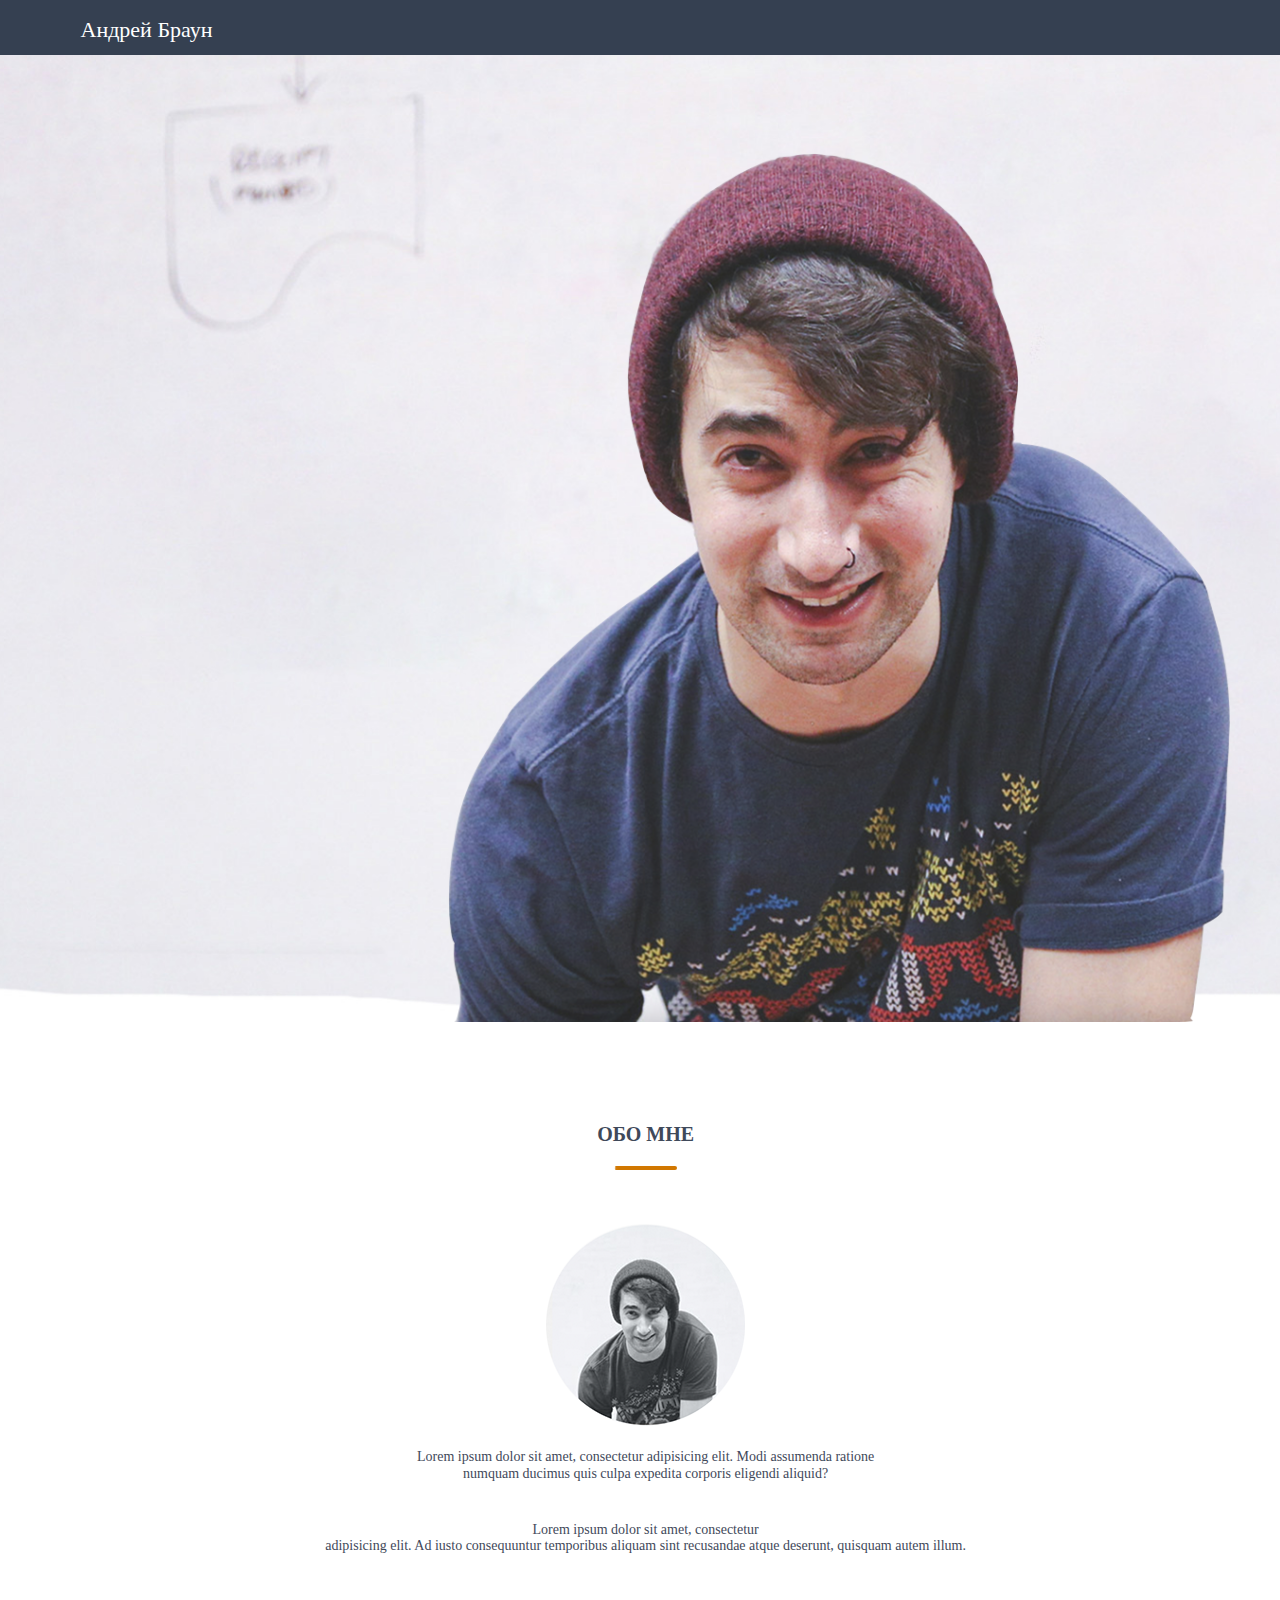
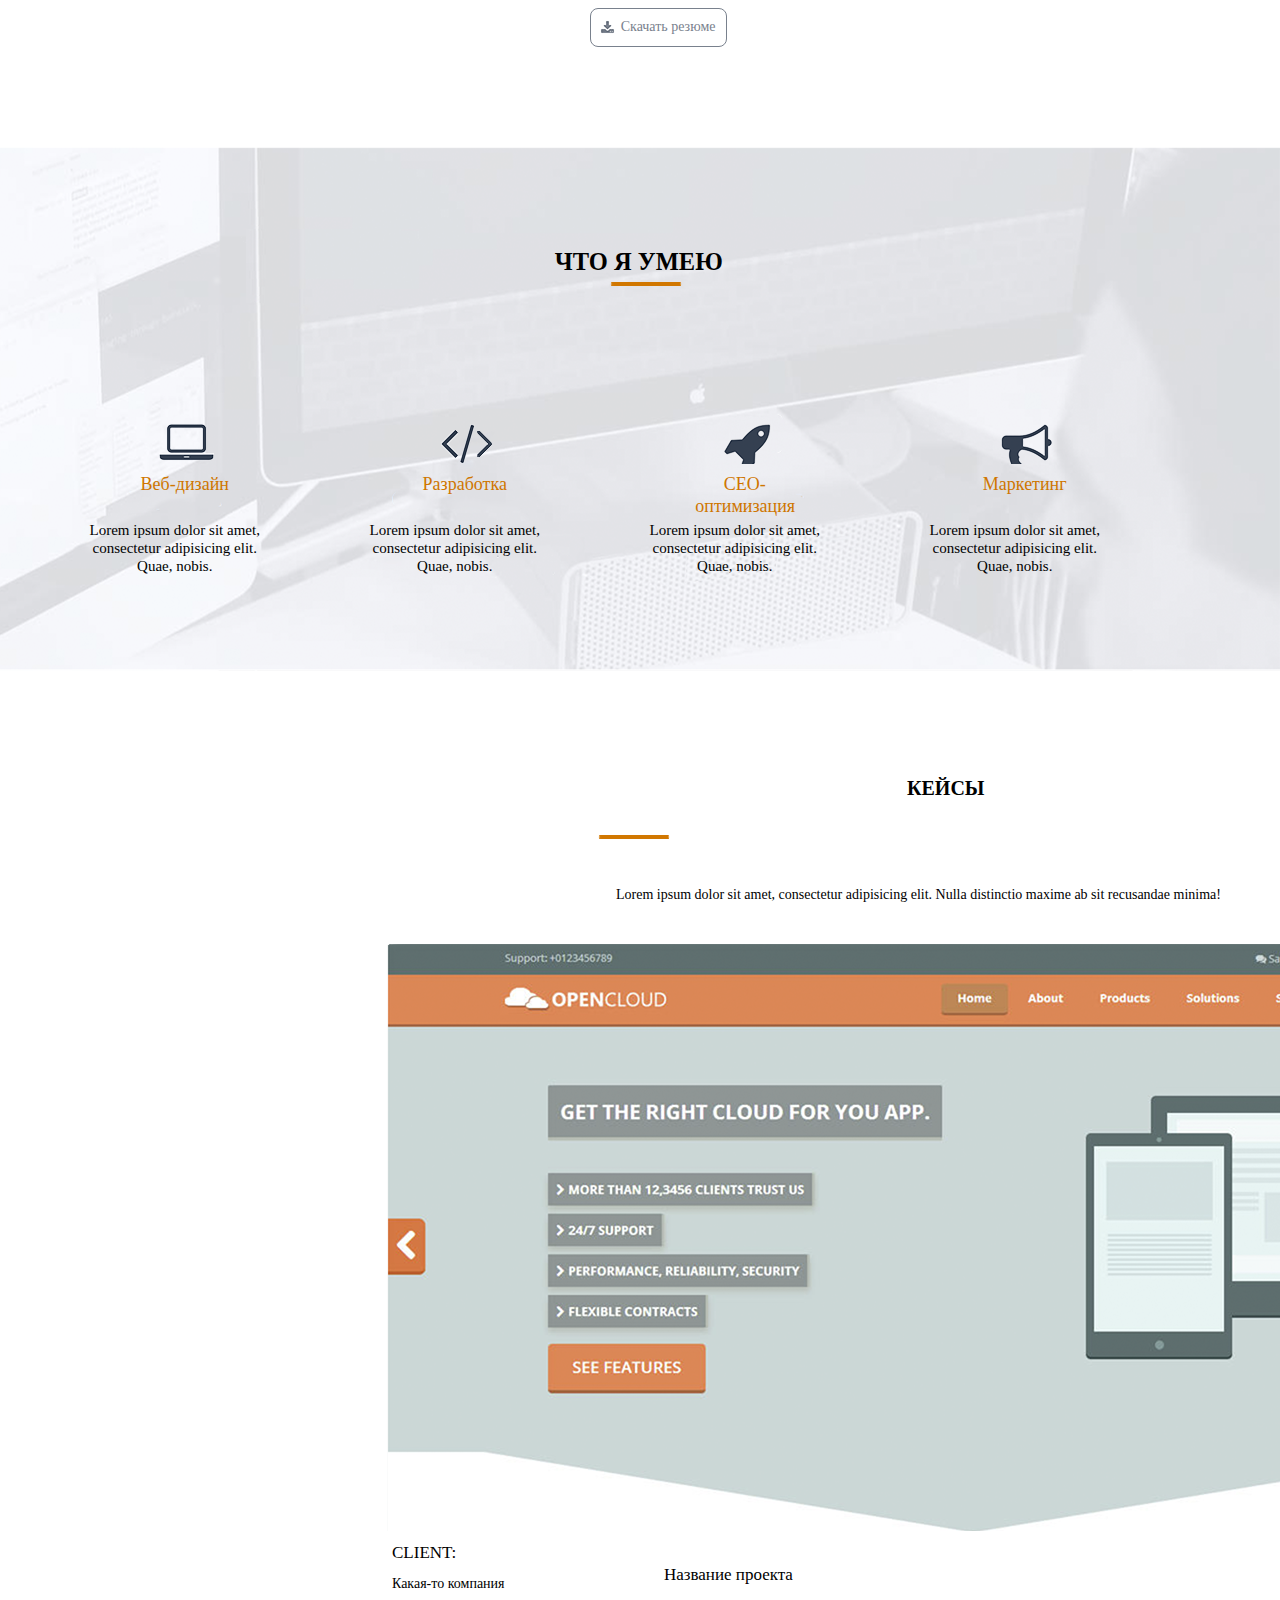
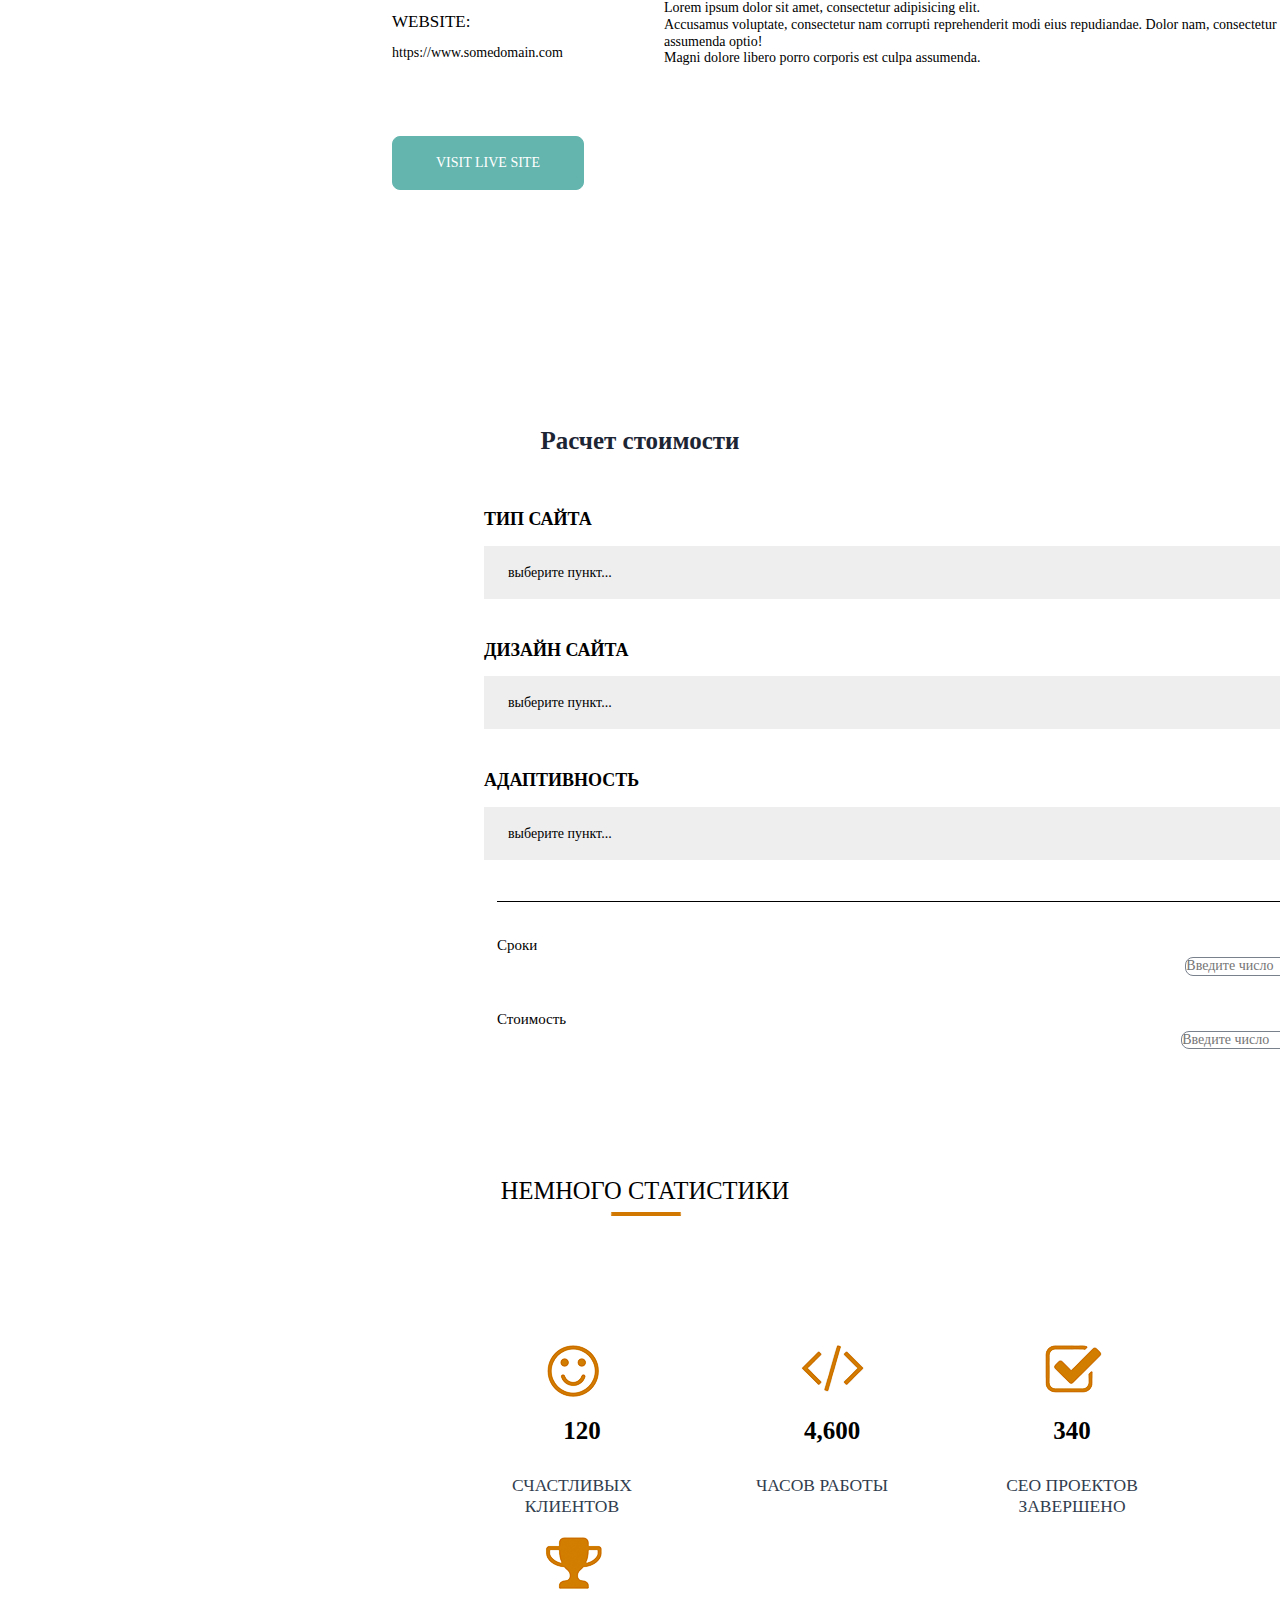
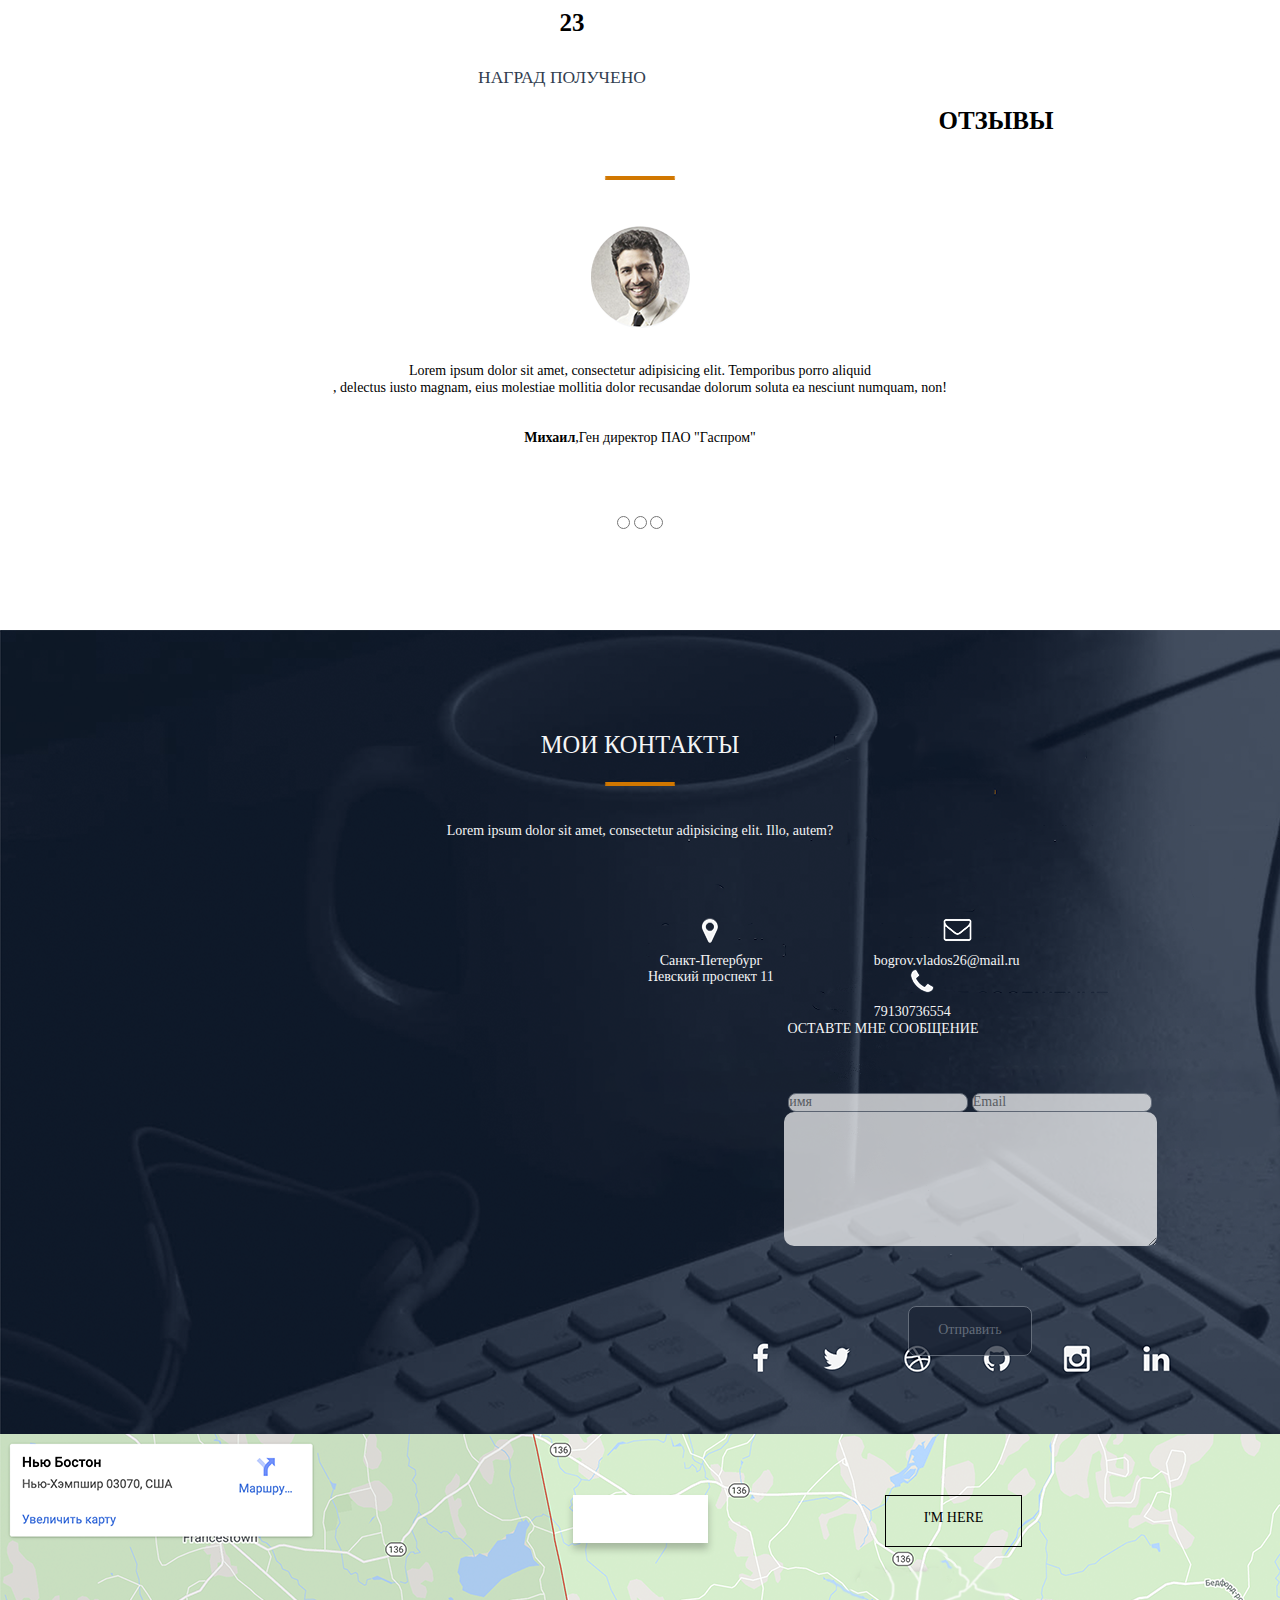
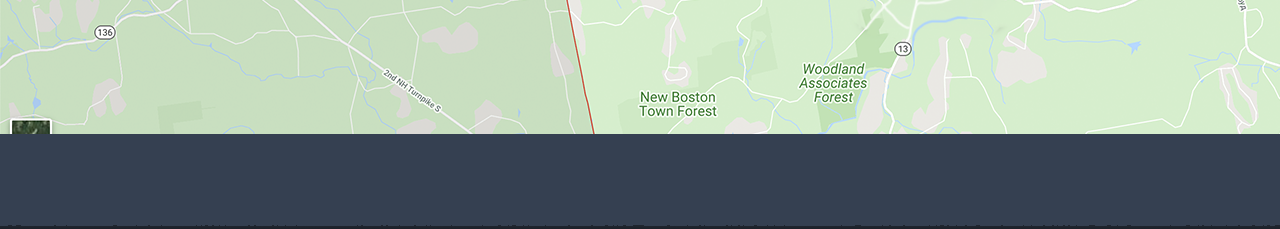
==== commit 4b9d2fde: "запара с кейсом что я умею" ====
--- a/scr/index.html
+++ b/scr/index.html
@@ -6,10 +6,13 @@
    <meta name="author"content="Andrey">
    <meta name="robots"content="all">
    <meta property="og:title"content="Это май ферст лист...">
+   <meta name="vieport" content="width=device-width, initial-scale=1.0"> 
    <title> Андрей веб-разработчик</title>
    <link rel="stylesheet" href="css/reset.css">
+  <link rel="stylesheet" href="css/bootstrap.min.css">
    <link rel="stylesheet" href="css/style1.css">
-   <link rel="stylesheet" href="css/animation.css">
+    <link rel="stylesheet" href="css/animation.css">
+   
    
    
    </head>
@@ -17,8 +20,11 @@
 <body>
   <header>
       <nav>
-          <div class="logo">Андрей Браун</div>
-          <div class="menu">
+         <div class="container">
+             <div class="row">
+                 <div class="col-xxl-2 col-lg-3 col-7 "> <div class="logo">Андрей Браун</div></div>
+                 <div class=" px-0 col-xxl-6 col-xl-7 col-lg-8  offset-xxl-4 offset-xl-2 offset-lg-1 d-none d-lg-block   ">    
+            <div class="menu">
               <ul>
                 <li ><a href="#">Обо мне</a> </li>
                 <li> <a href="#">Услуги</a> </li>
@@ -29,22 +35,42 @@
               </ul> 
               
           </div>
+            </div>
+            <div class="col-5 d-flex d-lg-none flex-column justify-content-center align-iteams-end">
+                <div class="dropdown">
+  <button class="btn white-button btn-outline-primary dropdown-toggle" type="button" data-bs-toggle="dropdown" aria-expanded="false">
+   Навигация
+  </button>
+  <ul class="dropdown-menu">
+    <li><a class="dropdown-item" href="#">Обо мне</a></li>
+    <li><a class="dropdown-item" href="#">Услуги</a></li>
+    <li><a class="dropdown-item" href="#">Кейсы</a></li>
+    <li><a class="dropdown-item" href="#">Прайсы</a></li>
+    <li><a class="dropdown-item" href="#">Отзывы</a></li>
+    <li><a class="dropdown-item" href="#">Контакты</a></li>
+  </ul>
+</div>
+            </div>
+             </div>
+         </div>
           </nav>
  </header>
-  
-  
    <div class="main">
-   <div class="conteiner">
+   <div class="container h-100"> <div class="row align-items-center w-100  h-100"> <div class="col-lg-6 mt-5 pt-5 ">
+   <div class="conteiner mt-5 pt-5">
    <div class="boy"> </div>
    <h1>Привет<br> Я Андрей Браун</h1> 
-   <h4> Фулл стек веб-разработчик</h4>
+   <h4> <i class="fa-thin fa-heart"></i> Фулл стек веб-разработчик</h4>
    <input class="my" type="submit" value="Обо мне">
    <input class="job" type="submit" value="Мои работы">
-   </div></div>
-   
-   
-   <div class="about_me"> 
-   <div class=" about_me_conteiner">
+   </div></div></div> </div> </div>
+   
+   
+   <div class="about_me">
+   <div class="containner">
+       <div class="row">
+           
+           <div class="offset-xxl-4 offset-xl-3 offset-lg-2 offset-md-1  col-8 d-flex align-items-center w-100  h-100"> <div class=" about_me_conteiner">
    <h3 class="bordery"> ОБО МНЕ</h3>
    <div class="img"> <img src="..." alt=""> 
    </div>
@@ -53,42 +79,64 @@
    <p class="fire">Lorem ipsum dolor sit amet, consectetur <br>  adipisicing elit. Ad iusto consequuntur temporibus aliquam sint recusandae atque deserunt, quisquam autem illum.</p></div>
   
   <input class="knopka" type="submit"value="Скачать резюме">
-   </div>
+   </div></div>
+           <div class="col-2"></div>
+
+       </div>
+   </div> 
+  
     </div>
     
     
     
     
     <div class="skills">
-       <div class="im"> <h3> ЧТО Я УМЕЮ</h3></div>
-        <img class=" zagolovok" src="..." alt="">
-       <div class="skillsmen"> 
-         <div class="skills_item">
+               <div class="skillsmen container"> 
+               <div class="im "> <h3> ЧТО Я УМЕЮ</h3> </div>
+               <img class=" zagolovok" src="..." alt="">
+                
+                  
+                      <div class="row justify-content-center text-center">
+                          <div class="skills_item col-12 col-sm-6 col-md-3">
            <div class="noyt"><img src="..." alt=""> </div>
            <h3 class="orange">Веб-дизайн </h3>
           
            <p>Lorem ipsum dolor sit amet, consectetur adipisicing elit. Quae, nobis.</p>  
-         </div>
-         <div class="skills_item">
+         </div> 
+         
+         <div class="skills_item col-12 col-sm-6 col-md-3">
          
           <div class="znak"> <img src="..." alt=""></div>
            <h3 class="orange">Разработка </h3>
            
            <p>Lorem ipsum dolor sit amet, consectetur adipisicing elit. Quae, nobis.</p>  
-         </div>
-         <div class="skills_item">
+         </div> 
+                             
+         <div class="skills_item col-12 col-sm-6 col-md-3">
          <div class="raketa">  <img src="..." alt=""></div>
            <h3 class="orange">СЕО-оптимизация </h3>
           
            <p>Lorem ipsum dolor sit amet, consectetur adipisicing elit. Quae, nobis.</p>  
          </div>
-         <div class="skills_item">
+                              
+                             <div class="skills_item col-12 col-sm-6 col-md-3">
            <div class="gramofon"> <img src="..." alt="">
            </div>
            <h3 class="orange">Маркетинг</h3>
            <p>Lorem ipsum dolor sit amet, consectetur adipisicing elit. Quae, nobis.</p>  
-         </div></div>
-         </div>
+         </div> 
+                  
+                  </div>
+                  </div>
+                  </div>
+                 
+               
+               
+               
+               
+                 
+             
+         
          
          
          
@@ -251,6 +299,6 @@
                           <div class="endimg">
                               <img src="..." alt="">
                           </div>
-                    
+                   <script src="js/bootstrap.bundle.min.js"></script> 
              </body>
 </html> --- a/scr/css/style1.css
+++ b/scr/css/style1.css
@@ -1,5 +1,11 @@
-body{
-    font-family: Arial;
+
+body {
+	font-family: "Franklin Gothic Medium";
+	font-size: 1rem;
+	font-weight: normal;
+	line-height: 1.2;
+	color: #000;
+	background-color: #fff;
 }
 nav{
     background-color: #354051;
@@ -8,24 +14,34 @@
     float: left;
     position: fixed;
     z-index: 1;
+    
 }
 .logo{
     float:left;
-    margin-left: 388px;
+  
+    
     line-height: 60px;
     font-size: 22px;
     color: white;
-    margin-right: 430px; 
-    
+    
+   
 }
 .menu li {
-    float: left;
-    margin-right: 40px;
-    line-height: 60px;
+    opacity: 0;
+    float: left;
+    margin-right: 45px;
+   text-decoration: none;
+    line-height: 30px;
     color: #fff ;
     text-transform: uppercase;
-    font-size: 15px;
-
+    font-size: 13px;
+    
+    
+  
+
+}
+.menu li a{
+    text-decoration: none;
 }
 
 .main{
@@ -34,14 +50,14 @@
     height: 1022px;
      background: url(../img/%D0%9F%D0%B0%D1%80%D0%B5%D0%BD%D1%8C.png)90% 100%/auto 85% no-repeat,  url(../img/%D1%84%D0%BE%D0%BD.jpg) center/cover no-repeat;
     margin-bottom: 100px;
+   
 }
 .conteiner{
    float: left;
-    opacity: 0;
+   opacity: 0;
     text-align:center;
-    margin-top: 422px;
-    margin-left: 400px;
-   
+
+    z-index: 3;
 }
 
 h1{
@@ -63,6 +79,8 @@
    border: 1px solid #79818d;
     border-radius: 8px;
       color: #79818d;
+    z-index: 4;
+    
 }
 .my{
    
@@ -86,8 +104,8 @@
 }
 .about_me_conteiner{
     
-    width: 740px;
-    margin: 0 auto;
+
+   
 }
 .bordery{
    
@@ -130,27 +148,30 @@
     
 }
 .skills{
-    
+
    text-align: center;
     height: 524px;
     width: 100%;
     background: url(../img/%D0%A7%D0%B5%D1%80%D1%82%D0%B0%20%D0%B7%D0%B0%D0%B3%D0%BE%D0%BB%D0%BE%D0%B2%D0%BA%D0%B0.png) no-repeat 50.5% 26%  ,url(../img/%D0%BA%D0%B0%D1%80%D1%82%D0%B8%D0%BD%D0%BA%D0%B0%20%D1%84%D0%BE%D0%BD%D0%B0.png) 100% 80%;
     
-}
-.im{
-    
+    font-size: 20px;
+    
+}
+.im h3 {
+    padding-top: 100px;
+   margin-left: 8px;
     font-weight: bold;
-    margin-left: 10px;
-    margin-bottom: 122px;
-    padding-top: 100px;
-    font-size: 20px;
-   
+  margin-bottom: 124px;
+    display: inline-flex;
 }
 
 .skills_item{
     float: left;
-   margin-right: 60px;
+ 
  max-width: 200px;
+    font-size: 15px;
+    margin-right: 80px;
+    text-align: center;
     
     
 }
@@ -158,35 +179,42 @@
     width: 100%;
     height: 50px;
      color: #cf7600;
-    margin-bottom: 20px;
-    margin-left: 50px;
+  margin-left: 50px;
+    font-size: 18px;
     
 }
 .skillsmen{
-    margin-left: 472px;
+  /*float: left; */
+    padding-left: 430px; 
+    
 }
 .noyt{
-    height: 71px;
+    
+    height: 40px;
     width: 180px;
     background: url(../img/%D0%BD%D0%BE%D1%83%D1%82.png) no-repeat 59% 0%;
   
 }
 .znak{
-     height: 71px;
+   
+     height: 40px;
     width: 180px;
     background: url(../img/%D0%B7%D0%BD%D0%B0%D0%BA.png) no-repeat 59% 0%;
 }
 .raketa{
-     height: 71px;
+    
+     height: 40px;
     width: 180px;
     background: url(../img/%D1%80%D0%B0%D0%BA%D0%B5%D1%82%D0%B0.png) no-repeat 59% 0%;
 }
 .gramofon{
-     height: 71px;
+
+     height: 40px;
     width: 180px;
     background: url(../img/%D0%B3%D1%80%D0%B0%D0%BC%D0%BC%D0%BE%D1%84%D0%BE%D0%BD.png) no-repeat 59% 0%;
-}
+} 
 .keys{
+    
     height:  1250px;
     width: 100%;
 }
@@ -499,76 +527,79 @@
     text-align: center;
   
 }
-
-
-
-
-
-
-
-
-
-    
-    
-    
-    
-    
-    
-    
-    
-    
-    
-    
-    
-    
-    
-    
-    
-    
-    
-    
-    
-
-    
-    
-    
-    
-    
-    
-    
-    
-    
-    
-    
-    
-    
-    
-    
-    
-    
-    
-    
-    
-    
-    
-    
-    
-    
-    
-    
-    
-    
-    
-    
-    
-    
-    
-    
-    
-    
-    
-    
-
-
-
-
+.white-button {
+    color: white;
+}
+
+
+
+
+
+
+
+
+
+    
+    
+    
+    
+    
+    
+    
+    
+    
+    
+    
+    
+    
+    
+    
+    
+    
+    
+    
+    
+
+    
+    
+    
+    
+    
+    
+    
+    
+    
+    
+    
+    
+    
+    
+    
+    
+    
+    
+    
+    
+    
+    
+    
+    
+    
+    
+    
+    
+    
+    
+    
+    
+    
+    
+    
+    
+    
+    
+    
+
+
+
+
--- a/scr/css/animation.css
+++ b/scr/css/animation.css
@@ -102,7 +102,7 @@
     }
     to{
         opacity: 1;
-        margin-left: 400px;
+        margin-left: 0px;
     }
 }
 .knopka:hover{
@@ -167,3 +167,59 @@
     background-color: coral;
     color: aliceblue;
 }
+@media(max-width: 992px){
+    .conteiner h1 {
+            color: white;
+         position: relative;
+          z-index: 3;
+        
+      
+    }
+      .conteiner h4 {
+            color: white;
+           position: relative;
+          z-index: 4;
+    }
+}
+@media(max-width: 992px){
+  
+      .conteiner input {
+            color: deepskyblue; 
+          position: relative;
+          border: 1px solid white;
+          z-index: 4;
+          
+          
+    }
+    .main{
+        position: relative;
+    }
+    .main::after{
+        content:"";
+        bottom: 0;
+        top: 0;
+        left: 0;
+        right: 0;
+        position: absolute;
+        background: rgba(0,0,0,0.4);
+        z-index: 0;
+    }
+}
+@media(max-width: 992px){
+ .conteiner{
+  
+    animation-delay: 0s;
+    }
+}
+    @media(max-width: 1959px) {
+        .skillsmen{
+  
+    padding-left: 0px;
+    
+}
+    }
+
+
+
+
+
